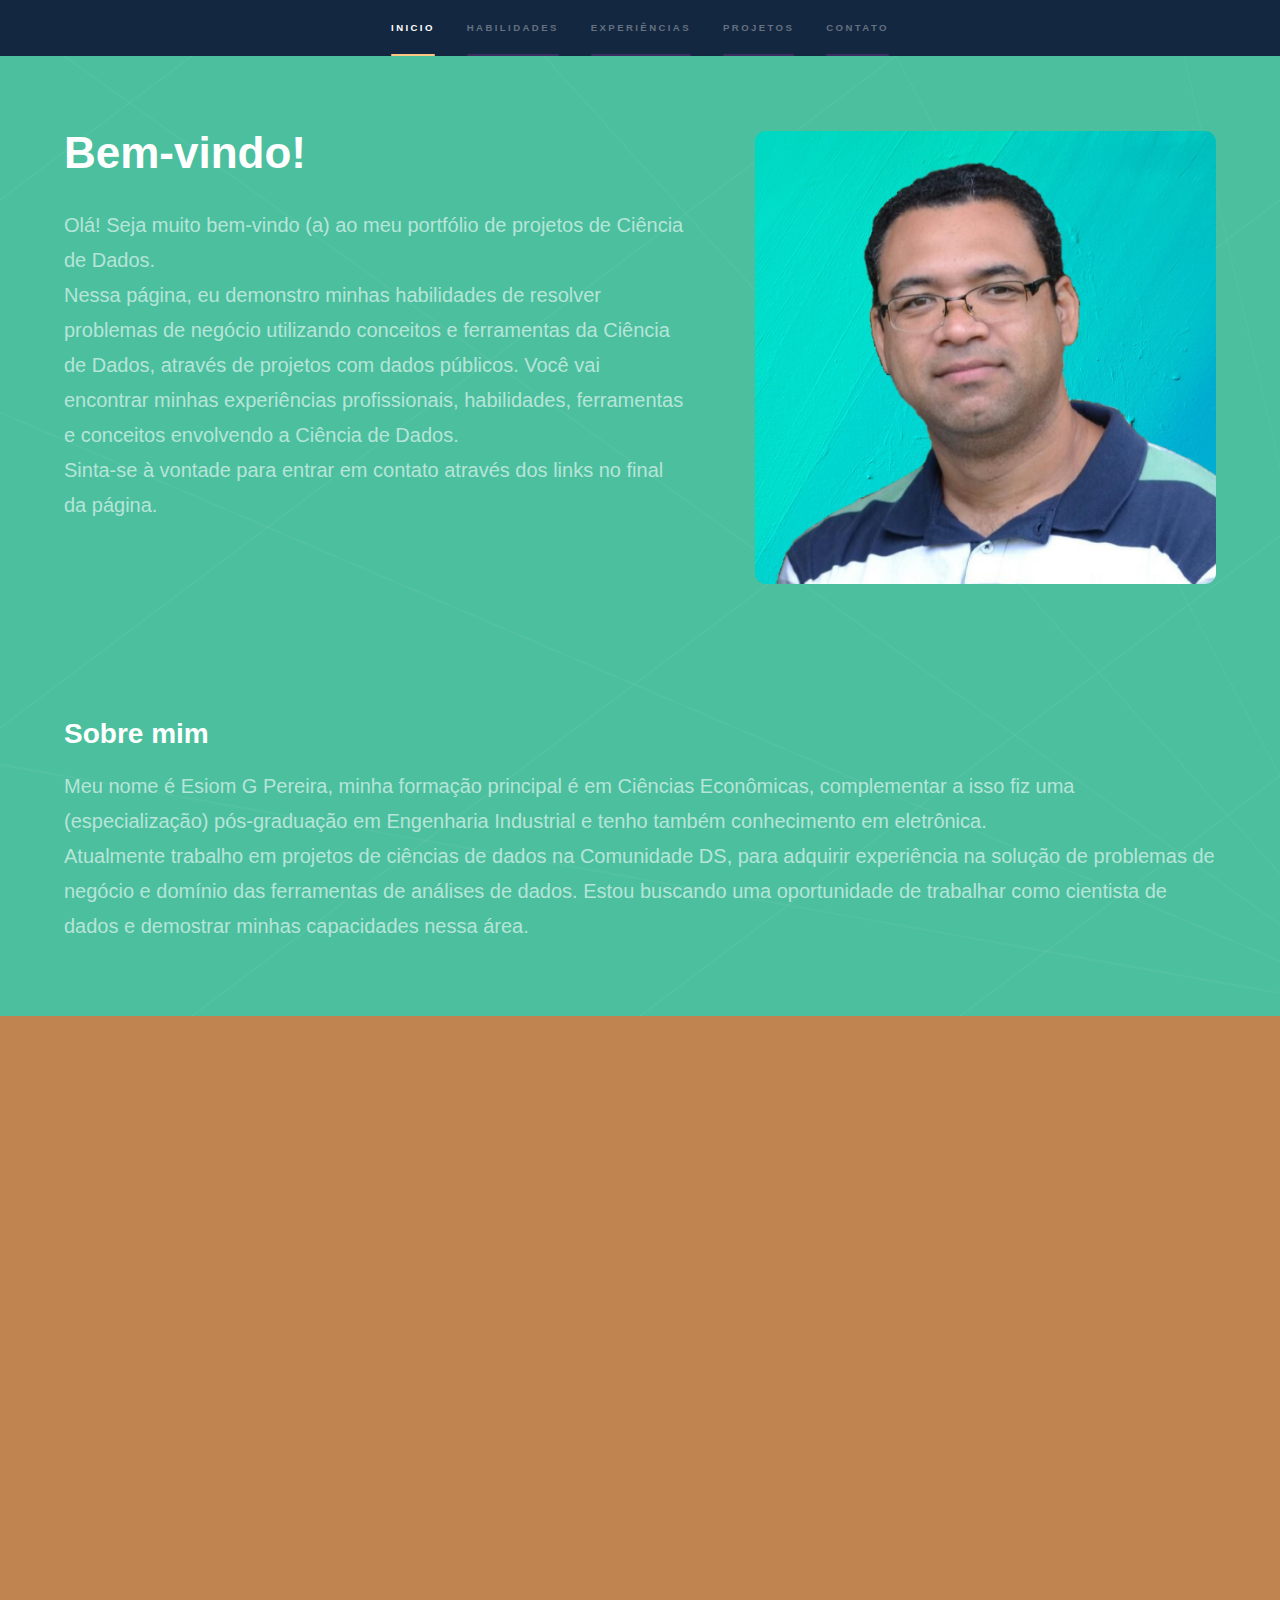
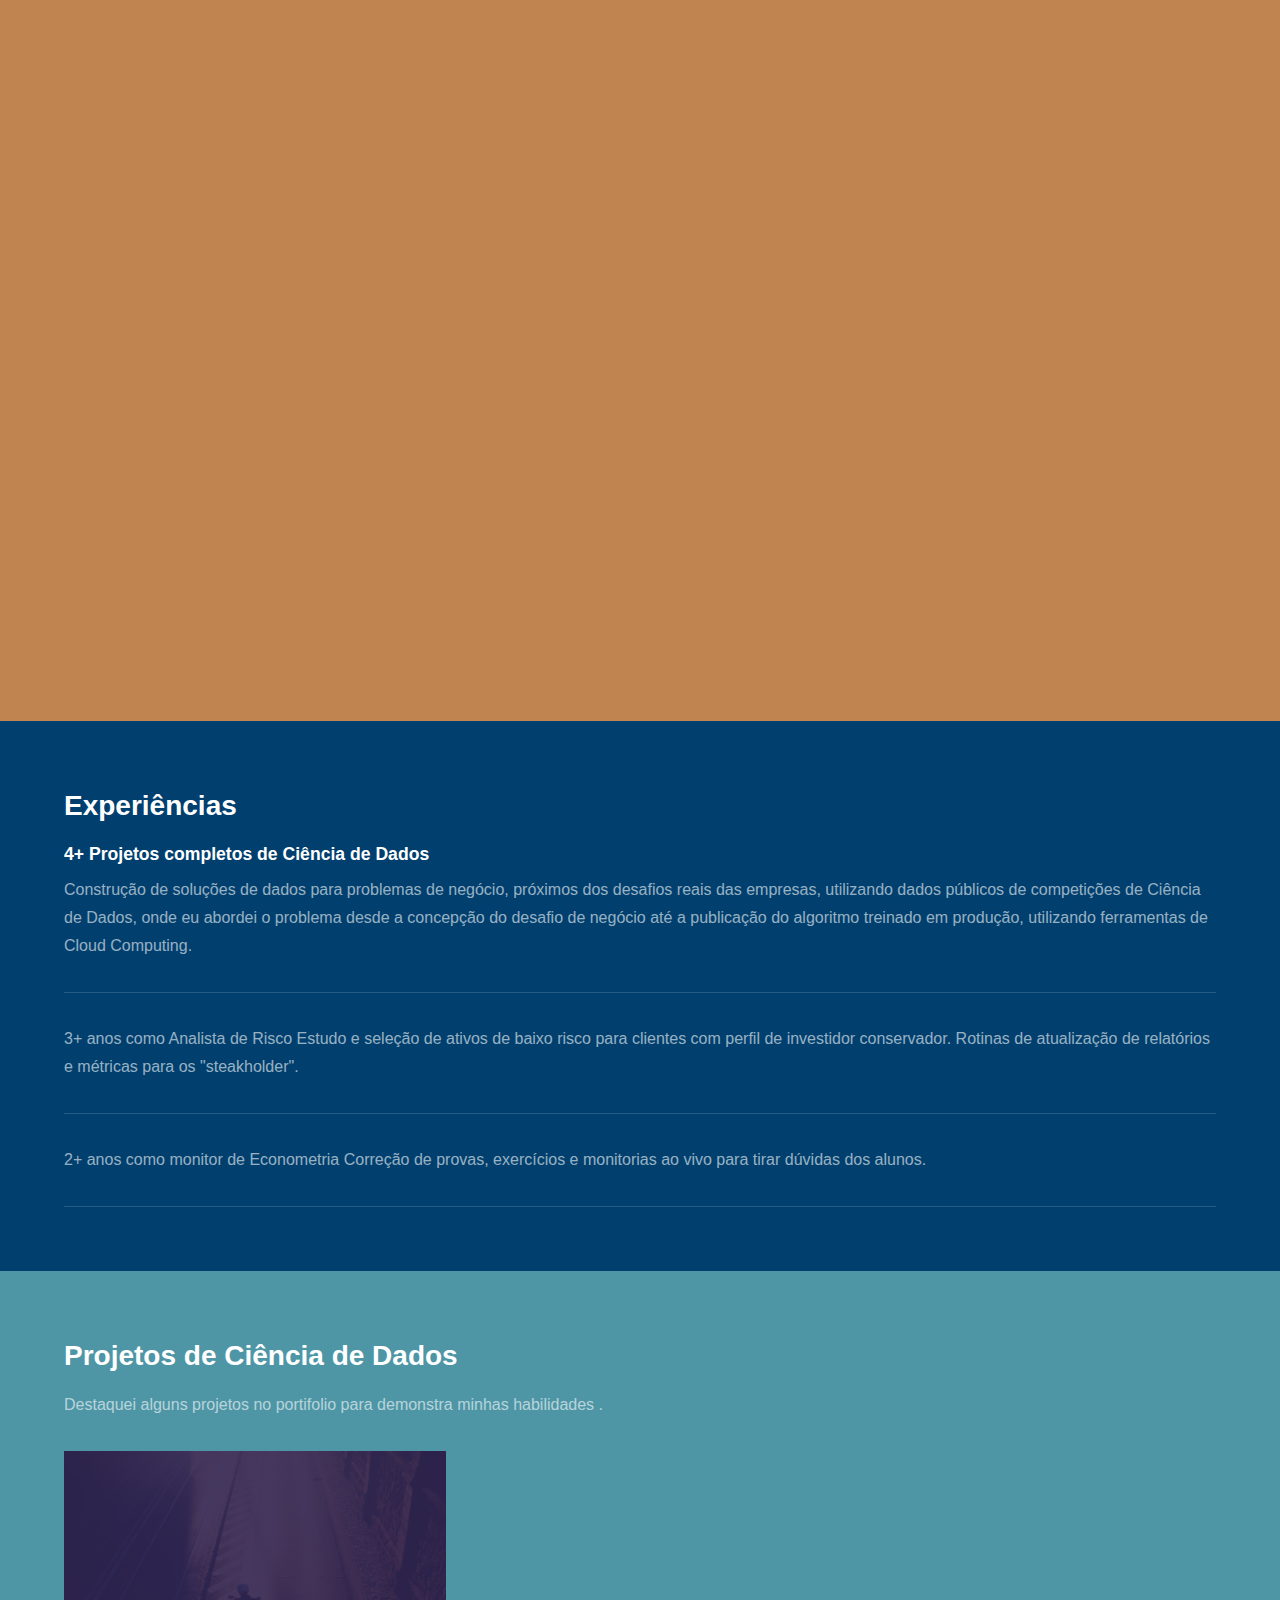
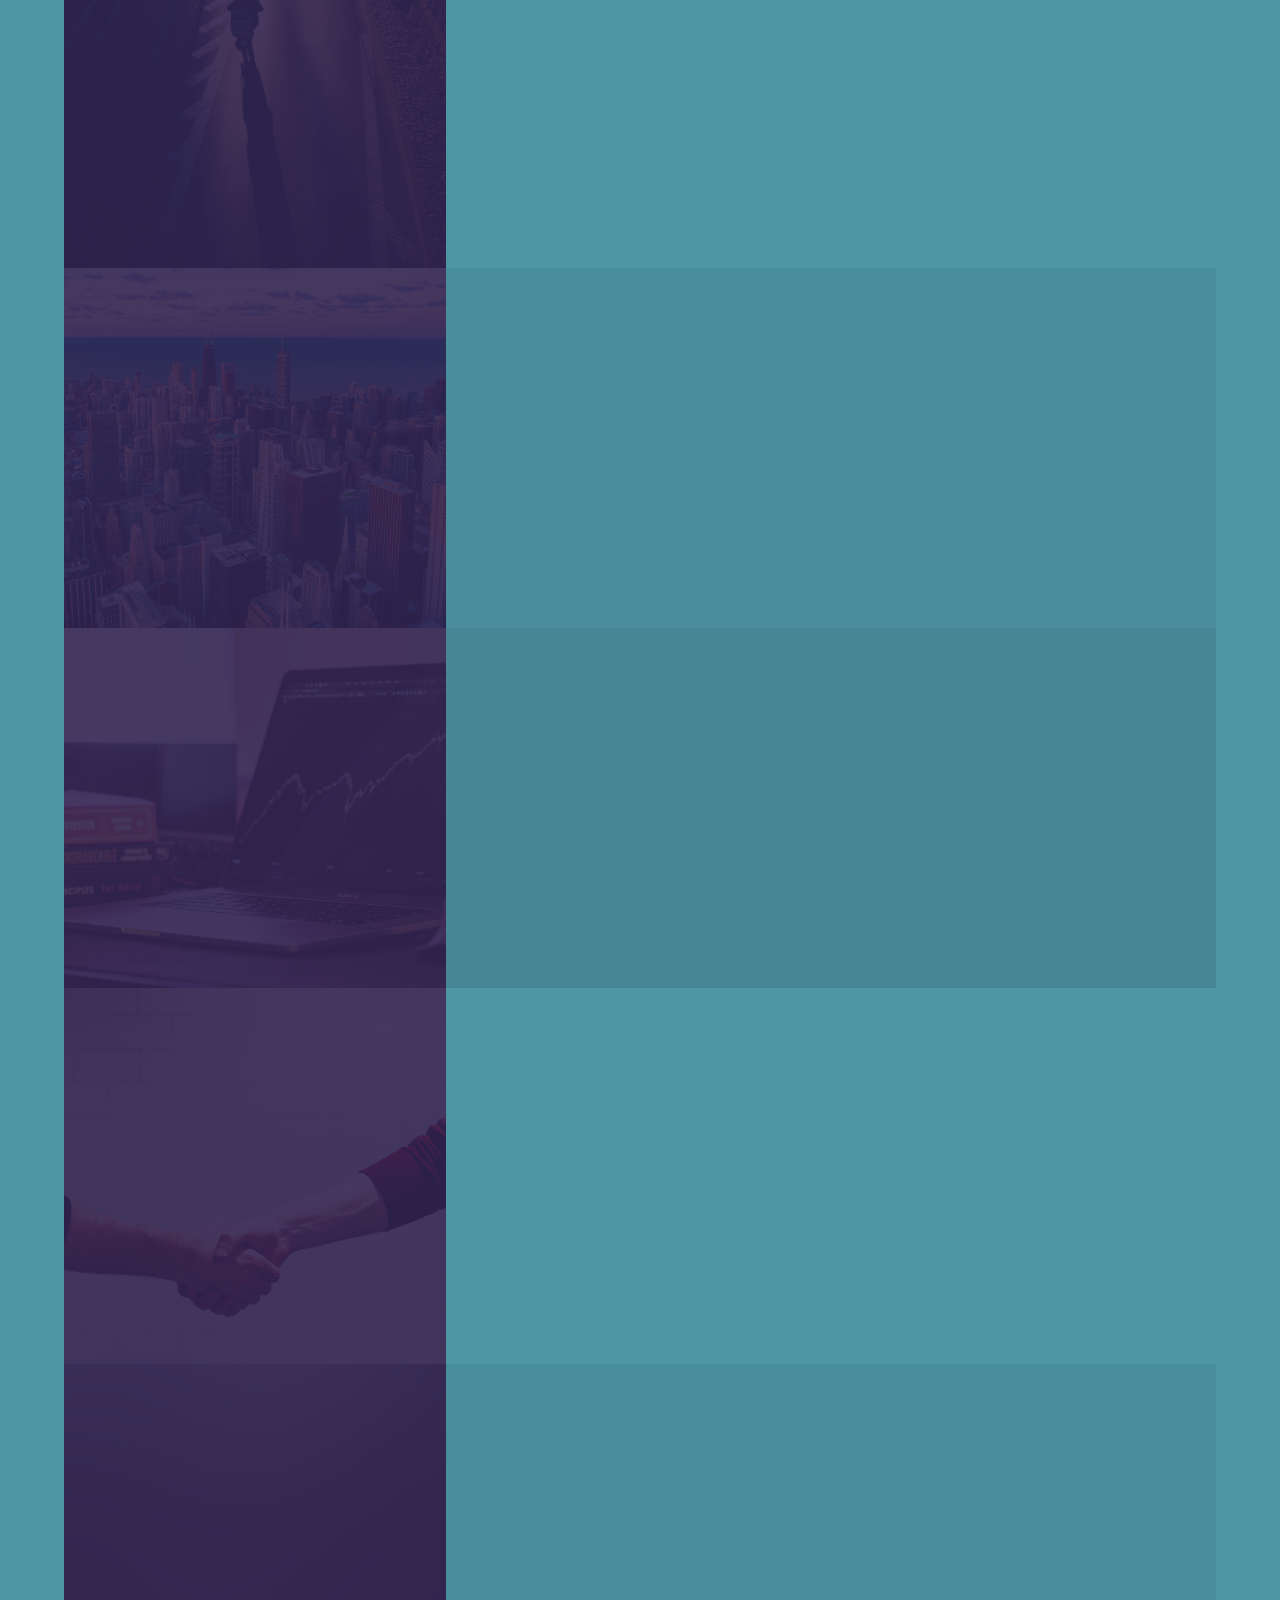
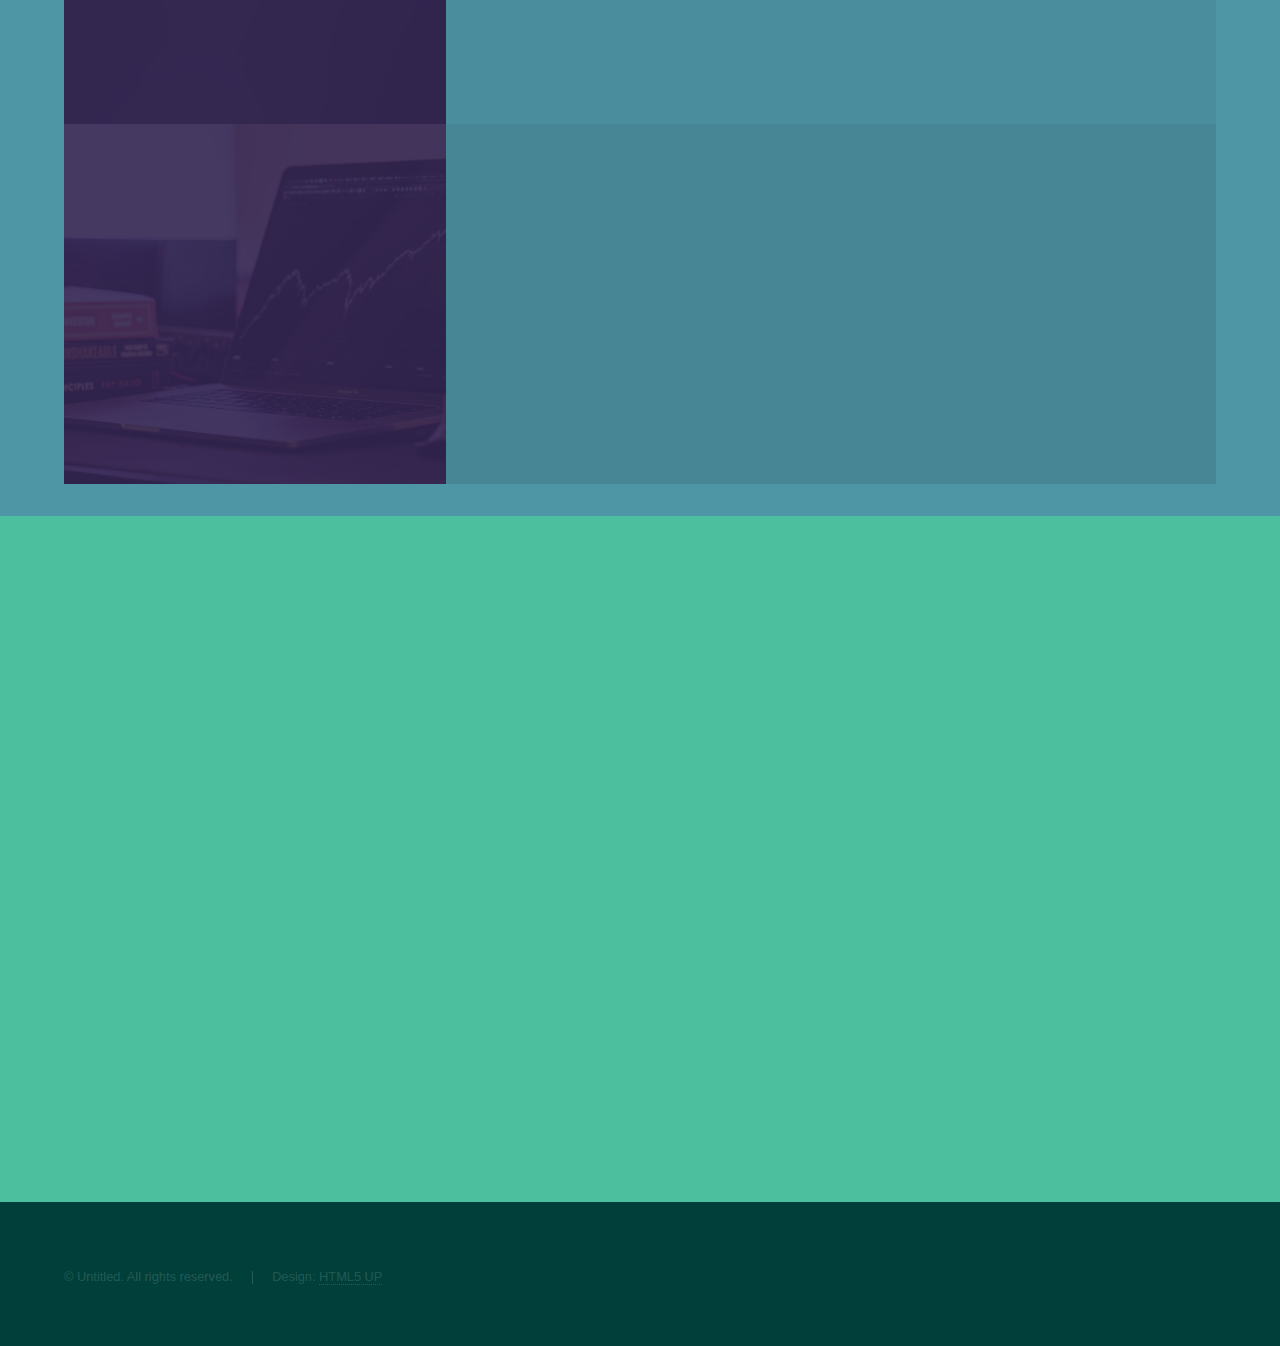
==== index.html @ 01ef5193 "segunda atualização" ====
<!DOCTYPE HTML>
<!--
	Hyperspace by HTML5 UP
	html5up.net | @ajlkn
	Free for personal and commercial use under the CCA 3.0 license (html5up.net/license)
-->
<html>
	<head>
		<title>Bem-vindo!</title>
		<meta charset="utf-8" />
		<meta name="viewport" content="width=device-width, initial-scale=1, user-scalable=no" />
		<link rel="stylesheet" href="assets/css/main.css" />
		<noscript><link rel="stylesheet" href="assets/css/noscript.css" /></noscript>
	</head>
	<body class="is-preload">

		<!-- Sidebar -->
			<section id="sidebar">
				<div class="inner">
					<nav>
						<ul>
							<li><a href="#intro">Inicio</a></li>
							<li><a href="#one">Habilidades</a></li>
							<li><a href="#two">Experiências</a></li>
							<li><a href="#three">Projetos</a></li>							
							<li><a href="#footer">Contato</a></li>

						</ul>
					</nav>
				</div>
			</section>

		<!-- Wrapper -->
			<div id="wrapper">

		<!-- Intro -->
			<section id="intro" class="wrapper style1 fullscreen fade-up ">
						
				<div class="inner">

						<h1><span class="image right"><img src="images/pic07.jpg" alt="" /></span>Bem-vindo!</h1>
							
							<p>Olá! Seja muito bem-vindo (a) ao meu portfólio de projetos de Ciência de Dados. </a><br />Nessa página, eu demonstro minhas habilidades de resolver problemas de negócio utilizando conceitos e ferramentas da Ciência de Dados, através de projetos com dados públicos. Você vai encontrar minhas experiências profissionais, habilidades, ferramentas e conceitos envolvendo a Ciência de Dados.</a><br /> Sinta-se à vontade para entrar em contato através dos links no final da página.</p>		
				</div>
				<div class="inner">
							<h2>Sobre mim</h2>
							<p>Meu nome é Esiom G Pereira, minha formação principal é em Ciências Econômicas, complementar a isso fiz uma (especialização) pós-graduação em Engenharia Industrial e tenho também conhecimento em eletrônica. </a><br />Atualmente trabalho em projetos de ciências de dados na Comunidade DS, para adquirir experiência na solução de problemas de negócio e domínio das ferramentas de análises de dados. Estou buscando uma oportunidade de trabalhar como cientista de dados e demostrar minhas capacidades nessa área.</a><br /> </p>						
				</div>

			</section>

        <!-- One -->
			<section id="one" class="wrapper style3 fade-up">

					<div class="inner">
							<h2>Habilidades</h2>
							<p>Conhecimentos adquiridos com minhas experiencias em projetos.</p>
							
						<div class="features">
							<section>
									<span class="icon solid major fa-code"></span>
									<h3>Linguagens de Programação e Banco de Dados</h3>
									<ul>
								<li>Python com foco em análise de dados;</li>
								<li>Web scraping com Python;</li>
								<li>SQL para extração de dados;</li>
								<li>R para modelagem estatística;</li>
								<li>Banco de Dados SQLite, Postres, MySQL, Oracle, MongoDB e Cassandra.</li>
									</ul>
							</section>
							<section>
									<span class="icon solid major fa-chart-line"></span>
									<h3>Estatística e Machine Learning</h3>
									<ul><li>Estatística descritiva ( localização, dispersão, assimetria, kurtosis, densidade )</li>
									<li>Algoritmos de Regressão, classificação, clusterização e "learn to rank"</li>
									<li>Técnicas de balanceamento dos dados, seleção de atributos e redução dedimensionalidade</li>
									<li>Métricas de performance dos algoritmos ( RMSE, MAE, MAPE, Confusion Matrix,Precisão, Recall, Curva ROC, Curva Lift, AUC, Silhouette Score, DB-Index )</li>
									<li>Pacotes de Machine Learning: Sklearn e Scipy.</li>
									</ul>
							</section>
							<section>
									<span class="icon solid major fa-desktop"></span>
									<h3>Visualização de Dados</h3>
									<ul>
									<li>Matplotlib, Seaborn, Plotly e Bokeh.</li>
									<li>Power BI, Tableau, Metabase e Looker.</li>
									</ul>
							</section>
							<section>
									<span class="icon solid major fa-cog"></span>
									<h3>Engenharia de Software</h3>
									<ul>
									<li>Git, Github, Gitlab, Cookiecutter, Virtual Environment e Docker</li>
									<li>Streamlit, Flask, Python API's.</li>
									<li>Cloud Heroku, AWS Amazon, Google Cloud Platform ( GCP ) e Azure</li>
									</ul>
							</section>
							<section>
									<span class="icon solid major fa-link"></span>
									<h3>Teste 2</h3>
									<ul>
									<li>Git, Github, Gitlab, Cookiecutter, Virtual Environment e Docker</li>
									<li>Streamlit, Flask, Python API's.</li>
									<li>Cloud Heroku, AWS Amazon, Google Cloud Platform ( GCP ) e Azure</li>
									</ul>
							</section>

							<section>
							</section>
						</div>
								<ul class="actions">
									<li><a href="generic.html" class="button">Learn more</a></li>
								</ul>
					</div>
			</section>
	

		<!-- Two -->
			<section id="two" class="wrapper alt">

					<div class="inner">
							<h2 class="major">Experiências</h2>

					<!-- Text -->
							<section>
									<h3>4+ Projetos completos de Ciência de Dados </h3>
									<p>Construção de soluções de dados para problemas de negócio, próximos dos desafios reais das empresas, utilizando dados públicos de competições de Ciência de Dados, onde eu abordei o problema desde a concepção do desafio de negócio até a publicação do algoritmo treinado em produção, utilizando ferramentas de Cloud Computing. </p>
									<hr />
									<p>3+ anos como Analista de Risco Estudo e seleção de ativos de baixo risco para clientes com perfil de investidor conservador. Rotinas de atualização de relatórios e métricas para os "steakholder". </p>
									<hr />									
									<p>2+ anos como monitor de Econometria Correção de provas, exercícios e monitorias ao vivo para tirar dúvidas dos alunos. </p>
									<hr />

							</section>
					</div>
			</section>

		<!-- Three -->
			<section id="three" class="wrapper style2 spotlights">
					<div class="inner">
							<h2>Projetos de Ciência de Dados</h2>
							<p>Destaquei alguns projetos no portifolio para demonstra minhas habilidades .</p>

						<div class="spotlights">
								<section>
									<a href="#" class="image"><img src="images/delivery.jpg" alt="" data-position="center center" /></a>
									<div class="content">
										<div class="inner">
											<h2>Desenvolvimento de um Painel Gerencial para Marketplace de Entregas com o Stremlit</h2>
											<p>Nesse projeto, os conceitos de Programação em Python, manipulação de dados, pensamento estratégico e lógica de negócio, junto com ferramentas de desenvolvimetno web como o Streamlit e Github, foram usados para desenvolver um painel gerencial com as principais métricas de uma empresa marketplace de delivery de comida na India.</p>
											<ul class="actions">
												<li><a href="generic.html" class="button">Learn more</a></li>
											</ul>
										</div>
									</div>
								</section>

								<section>
									<a href="#" class="image"><img src="images/pic01.jpg" alt="" data-position="top center" /></a>
									<div class="content">
										<div class="inner">
											<h2>Localização de imóveis para o setor imobiliário</h2>
											<p>Identificação de imóveis georreferenciado para compra e revenda, a fim de identificar as melhores oportunidades e maximizar o lucro.</p>
											<ul class="actions">
												<li><a href="generic2.html" class="button">Learn more</a></li>
											</ul>
										</div>
									</div>
								</section>

								<section>
									<a href="#" class="image"><img src="images/pic03.jpg" alt="" data-position="25% 25%" /></a>
									<div class="content">
										<div class="inner">
											<h2>Dashboard para gestores de negócio</h2>
											<p>Desenvolvimento personalizado de dashboard para gestores. Ferramenta pode ser visualizadas em diversas plataformas digitais.</p>
											<ul class="actions">
												<li><a href="generic2.html" class="button">Learn more</a></li>
											</ul>
										</div>
									</div>
								</section>

								<section>
									<a href="#" class="image"><img src="images/fide.jpg" alt="" data-position="center center" /></a>
									<div class="content">
										<div class="inner">
											<h2>Programa de fidelidade</h2>
											<p>A Construção de um programa de fidelidade se deu pelo uso de Estatística e técnicas não supervisionadas de Machine Learning. A tecnica propõe segmentar um grupo de clientes com caracteristicas de perfomance na compra. O objetivo do progama é buscar aumentar as vendas e a receita da empresa.</p>
											<ul class="actions">
												<li><a href="generic.html" class="button">Learn more</a></li>
											</ul>
										</div>
									</div>
								</section>

								<section>
									<a href="#" class="image"><img src="images/pic02.jpg" alt="" data-position="top center" /></a>
									<div class="content">
										<div class="inner">
											<h2>Feugiat consequat</h2>
											<p>Phasellus convallis elit id ullamcorper pulvinar. Duis aliquam turpis mauris, eu ultricies erat malesuada quis. Aliquam dapibus.</p>
											<ul class="actions">
												<li><a href="generic.html" class="button">Learn more</a></li>
											</ul>
										</div>
									</div>
								</section>

								<section>
									<a href="#" class="image"><img src="images/pic03.jpg" alt="" data-position="25% 25%" /></a>
									<div class="content">
										<div class="inner">
											<h2>Ultricies aliquam</h2>
											<p>Phasellus convallis elit id ullamcorper pulvinar. Duis aliquam turpis mauris, eu ultricies erat malesuada quis. Aliquam dapibus.</p>
											<ul class="actions">
												<li><a href="generic.html" class="button">Learn more</a></li>
											</ul>
										</div>
									</div>
								</section>
						</div>
					</div>
			</section>

		
		<!-- Footer -->
			<section id="footer" class="wrapper style1 fade-up">
					<div class="inner">
							<h2>Contato</h2>
							<p>Sinta-se à vontade para entrar em contato: </p>

					<div class="split style1">

						
						<ul class="contact">
							<li>
								<h3>Linkedin</h3>
								<span>12345 Somewhere Road #654<br />
								Nashville, TN 00000-0000<br />
								USA</span>
							</li>
							<li>
								<h3>Email</h3>
								<li><a href="#">eezzionn@hotmail.com</a></li>
								<li><a href="#">eezzionn@gmail.com</a></li>
							</li>
							<li>
								<h4>Qualquer sugestão ou dúvida, por favor, entre em contato.</h4>
								
							</li>
							<li>
								<h3>Social</h3>
								<ul class="icons">
									<li><a href="#" class="icon brands fa-twitter"><span class="label">Twitter</span></a></li>
									<li><a href="#" class="icon brands fa-facebook-f"><span class="label">Facebook</span></a></li>
									<li><a href="#" class="icon brands fa-github"><span class="label">GitHub</span></a></li>
									<li><a href="#" class="icon brands fa-instagram"><span class="label">Instagram</span></a></li>
									<li><a href="#" class="icon brands fa-linkedin-in"><span class="label">LinkedIn</span></a></li>
								</ul>
							</li>
						</ul>
						

					</div>
					</div>
			</section>

			</div>

		<!-- Footer -->
			<footer id="footer" class="wrapper style1-alt">
				<div class="inner">
					<ul class="menu">
						<li>&copy; Untitled. All rights reserved.</li><li>Design: <a href="http://html5up.net">HTML5 UP</a></li>
					</ul>
				</div>
			</footer>

		<!-- Scripts -->
			<script src="assets/js/jquery.min.js"></script>
			<script src="assets/js/jquery.scrollex.min.js"></script>
			<script src="assets/js/jquery.scrolly.min.js"></script>
			<script src="assets/js/browser.min.js"></script>
			<script src="assets/js/breakpoints.min.js"></script>
			<script src="assets/js/util.js"></script>
			<script src="assets/js/main.js"></script>

	</body>
</html>
---- assets/css/main.css ----
@import url(fontawesome-all.min.css);

/*
	Hyperspace by HTML5 UP
	html5up.net | @ajlkn
	Free for personal and commercial use under the CCA 3.0 license (html5up.net/license)
*/

html, body, div, span, applet, object,
iframe, h1, h2, h3, h4, h5, h6, p, blockquote,
pre, a, abbr, acronym, address, big, cite,
code, del, dfn, em, img, ins, kbd, q, s, samp,
small, strike, strong, sub, sup, tt, var, b,
u, i, center, dl, dt, dd, ol, ul, li, fieldset,
form, label, legend, table, caption, tbody,
tfoot, thead, tr, th, td, article, aside,
canvas, details, embed, figure, figcaption,
footer, header, hgroup, menu, nav, output, ruby,
section, summary, time, mark, audio, video {
	margin: 0;
	padding: 0;
	border: 0;
	font-size: 100%;
	font: inherit;
	vertical-align: baseline;}

article, aside, details, figcaption, figure,
footer, header, hgroup, menu, nav, section {
	display: block;}

body {
	line-height: 1;
}

ol, ul {
	list-style: none;
}

blockquote, q {
	quotes: none;
}

	blockquote:before, blockquote:after, q:before, q:after {
		content: '';
		content: none;
	}

table {
	border-collapse: collapse;
	border-spacing: 0;
}

body {
	-webkit-text-size-adjust: none;
}

mark {
	background-color: transparent;
	color: inherit;
}

input::-moz-focus-inner {
	border: 0;
	padding: 0;
}

input, select, textarea {
	-moz-appearance: none;
	-webkit-appearance: none;
	-ms-appearance: none;
	appearance: none;
}

/* Basic */

	@-ms-viewport {
		width: device-width;
	}

	body {
		-ms-overflow-style: scrollbar;
	}

	@media screen and (max-width: 480px) {

		html, body {
			min-width: 320px;
		}

	}

	html {
		box-sizing: border-box;
	}

	*, *:before, *:after {
		box-sizing: inherit;
	}

	body {
		background: #142740;
	}

		body.is-preload *, body.is-preload *:before, body.is-preload *:after {
			-moz-animation: none !important;
			-webkit-animation: none !important;
			-ms-animation: none !important;
			animation: none !important;
			-moz-transition: none !important;
			-webkit-transition: none !important;
			-ms-transition: none !important;
			transition: none !important;
		}

/* Type */

	body, input, select, textarea {
		color: rgba(255, 255, 255, 0.6);
		font-family: Arial, Helvetica, sans-serif;
		font-size: 16.5pt;
		font-weight: normal;
		line-height: 1.75;
	}

		@media screen and (max-width: 1680px) {

			body, input, select, textarea {
				font-size: 13pt;
			}

		}

		@media screen and (max-width: 1280px) {

			body, input, select, textarea {
				font-size: 12pt;
			}

		}

		@media screen and (max-width: 360px) {

			body, input, select, textarea {
				font-size: 11pt;
			}

		}

	a {
		-moz-transition: color 0.2s ease, border-bottom-color 0.2s ease;
		-webkit-transition: color 0.2s ease, border-bottom-color 0.2s ease;
		-ms-transition: color 0.2s ease, border-bottom-color 0.2s ease;
		transition: color 0.2s ease, border-bottom-color 0.2s ease;
		border-bottom: dotted 1px rgba(255, 255, 255, 0.35);
		color: inherit;
		text-decoration: none;
	}

		a:hover {
			border-bottom-color: transparent;
			color: #ffffff;
		}

	strong, b {
		color: #ffffff;
		font-weight: bold;
	}

	em, i {
		font-style: italic;
	}

	p {
		margin: 0 0 2em 0;
	}

	h1, h2, h3, h4, h5, h6 {
		color: #ffffff;
		font-weight: bold;
		line-height: 1.5;
		margin: 0 0 0.5em 0;
	}

		h1 a, h2 a, h3 a, h4 a, h5 a, h6 a {
			color: inherit;
			text-decoration: none;
		}

	h1 {
		font-size: 2.75em;
	}

		h1.major {
			margin: 0 0 1.3em 0;
			position: relative;
			padding-bottom: 0.35em;
		}

			h1.major:after {
				background-image: -moz-linear-gradient(to right, #5e42a6, #FFC582);
				background-image: -webkit-linear-gradient(to right, #5e42a6, #FFC582);
				background-image: -ms-linear-gradient(to right, #5e42a6, #FFC582);
				background-image: linear-gradient(to right, #5e42a6, #FFC582);
				-moz-transition: max-width 0.2s ease;
				-webkit-transition: max-width 0.2s ease;
				-ms-transition: max-width 0.2s ease;
				transition: max-width 0.2s ease;
				border-radius: 0.2em;
				bottom: 0;
				content: '';
				height: 0.05em;
				position: absolute;
				right: 0;
				width: 100%;
			}

	h2 {
		font-size: 1.75em;
	}

	h3 {
		font-size: 1.1em;
	}

	h4 {
		font-size: 1em;
	}

	h5 {
		font-size: 0.8em;
	}

	h6 {
		font-size: 0.6em;
	}

	@media screen and (max-width: 736px) {

		h1 {
			font-size: 2em;
		}

		h2 {
			font-size: 1.25em;
		}

		h3 {
			font-size: 1em;
		}

		h4 {
			font-size: 0.8em;
		}

		h5 {
			font-size: 0.6em;
		}

		h6 {
			font-size: 0.6em;
		}

	}

	sub {
		font-size: 0.8em;
		position: relative;
		top: 0.5em;
	}

	sup {
		font-size: 0.8em;
		position: relative;
		top: -0.5em;
	}

	blockquote {
		border-left: solid 4px rgba(255, 255, 255, 0.15);
		font-style: italic;
		margin: 0 0 2em 0;
		padding: 0.5em 0 0.5em 2em;
	}

	code {
		background: rgba(255, 255, 255, 0.05);
		border-radius: 0.25em;
		border: solid 1px rgba(255, 255, 255, 0.15);
		font-family: "Courier New", monospace;
		font-size: 0.9em;
		margin: 0 0.25em;
		padding: 0.25em 0.65em;
	}

	pre {
		-webkit-overflow-scrolling: touch;
		font-family: "Courier New", monospace;
		font-size: 0.9em;
		margin: 0 0 2em 0;
	}

		pre code {
			display: block;
			line-height: 1.75em;
			padding: 1em 1.5em;
			overflow-x: auto;
		}

	hr {
		border: 0;
		border-bottom: solid 1px rgba(255, 255, 255, 0.15);
		margin: 2em 0;
	}

		hr.major {
			margin: 3em 0;
		}

	.align-left {
		text-align: left;
	}

	.align-center {
		text-align: center;
	}

	.align-right {
		text-align: right;
	}

/* Row */

	.row {
		display: flex;
		flex-wrap: wrap;
		box-sizing: border-box;
		align-items: stretch;
	}

		.row > * {
			box-sizing: border-box;
		}

		.row.gtr-uniform > * > :last-child {
			margin-bottom: 0;
		}

		.row.aln-left {
			justify-content: flex-start;
		}

		.row.aln-center {
			justify-content: center;
		}

		.row.aln-right {
			justify-content: flex-end;
		}

		.row.aln-top {
			align-items: flex-start;
		}

		.row.aln-middle {
			align-items: center;
		}

		.row.aln-bottom {
			align-items: flex-end;
		}

		.row > .imp {
			order: -1;
		}

		.row > .col-1 {
			width: 8.33333%;
		}

		.row > .off-1 {
			margin-left: 8.33333%;
		}

		.row > .col-2 {
			width: 16.66667%;
		}

		.row > .off-2 {
			margin-left: 16.66667%;
		}

		.row > .col-3 {
			width: 25%;
		}

		.row > .off-3 {
			margin-left: 25%;
		}

		.row > .col-4 {
			width: 33.33333%;
		}

		.row > .off-4 {
			margin-left: 33.33333%;
		}

		.row > .col-5 {
			width: 41.66667%;
		}

		.row > .off-5 {
			margin-left: 41.66667%;
		}

		.row > .col-6 {
			width: 50%;
		}

		.row > .off-6 {
			margin-left: 50%;
		}

		.row > .col-7 {
			width: 58.33333%;
		}

		.row > .off-7 {
			margin-left: 58.33333%;
		}

		.row > .col-8 {
			width: 66.66667%;
		}

		.row > .off-8 {
			margin-left: 66.66667%;
		}

		.row > .col-9 {
			width: 75%;
		}

		.row > .off-9 {
			margin-left: 75%;
		}

		.row > .col-10 {
			width: 83.33333%;
		}

		.row > .off-10 {
			margin-left: 83.33333%;
		}

		.row > .col-11 {
			width: 91.66667%;
		}

		.row > .off-11 {
			margin-left: 91.66667%;
		}

		.row > .col-12 {
			width: 100%;
		}

		.row > .off-12 {
			margin-left: 100%;
		}

		.row.gtr-0 {
			margin-top: 0;
			margin-left: 0em;
		}

			.row.gtr-0 > * {
				padding: 0 0 0 0em;
			}

			.row.gtr-0.gtr-uniform {
				margin-top: 0em;
			}

				.row.gtr-0.gtr-uniform > * {
					padding-top: 0em;
				}

		.row.gtr-25 {
			margin-top: 0;
			margin-left: -0.375em;
		}

			.row.gtr-25 > * {
				padding: 0 0 0 0.375em;
			}

			.row.gtr-25.gtr-uniform {
				margin-top: -0.375em;
			}

				.row.gtr-25.gtr-uniform > * {
					padding-top: 0.375em;
				}

		.row.gtr-50 {
			margin-top: 0;
			margin-left: -0.75em;
		}

			.row.gtr-50 > * {
				padding: 0 0 0 0.75em;
			}

			.row.gtr-50.gtr-uniform {
				margin-top: -0.75em;
			}

				.row.gtr-50.gtr-uniform > * {
					padding-top: 0.75em;
				}

		.row {
			margin-top: 0;
			margin-left: -1.5em;
		}

			.row > * {
				padding: 0 0 0 1.5em;
			}

			.row.gtr-uniform {
				margin-top: -1.5em;
			}

				.row.gtr-uniform > * {
					padding-top: 1.5em;
				}

		.row.gtr-150 {
			margin-top: 0;
			margin-left: -2.25em;
		}

			.row.gtr-150 > * {
				padding: 0 0 0 2.25em;
			}

			.row.gtr-150.gtr-uniform {
				margin-top: -2.25em;
			}

				.row.gtr-150.gtr-uniform > * {
					padding-top: 2.25em;
				}

		.row.gtr-200 {
			margin-top: 0;
			margin-left: -3em;
		}

			.row.gtr-200 > * {
				padding: 0 0 0 3em;
			}

			.row.gtr-200.gtr-uniform {
				margin-top: -3em;
			}

				.row.gtr-200.gtr-uniform > * {
					padding-top: 3em;
				}

		@media screen and (max-width: 1680px) {

			.row {
				display: flex;
				flex-wrap: wrap;
				box-sizing: border-box;
				align-items: stretch;
			}

				.row > * {
					box-sizing: border-box;
				}

				.row.gtr-uniform > * > :last-child {
					margin-bottom: 0;
				}

				.row.aln-left {
					justify-content: flex-start;
				}

				.row.aln-center {
					justify-content: center;
				}

				.row.aln-right {
					justify-content: flex-end;
				}

				.row.aln-top {
					align-items: flex-start;
				}

				.row.aln-middle {
					align-items: center;
				}

				.row.aln-bottom {
					align-items: flex-end;
				}

				.row > .imp-xlarge {
					order: -1;
				}

				.row > .col-1-xlarge {
					width: 8.33333%;
				}

				.row > .off-1-xlarge {
					margin-left: 8.33333%;
				}

				.row > .col-2-xlarge {
					width: 16.66667%;
				}

				.row > .off-2-xlarge {
					margin-left: 16.66667%;
				}

				.row > .col-3-xlarge {
					width: 25%;
				}

				.row > .off-3-xlarge {
					margin-left: 25%;
				}

				.row > .col-4-xlarge {
					width: 33.33333%;
				}

				.row > .off-4-xlarge {
					margin-left: 33.33333%;
				}

				.row > .col-5-xlarge {
					width: 41.66667%;
				}

				.row > .off-5-xlarge {
					margin-left: 41.66667%;
				}

				.row > .col-6-xlarge {
					width: 50%;
				}

				.row > .off-6-xlarge {
					margin-left: 50%;
				}

				.row > .col-7-xlarge {
					width: 58.33333%;
				}

				.row > .off-7-xlarge {
					margin-left: 58.33333%;
				}

				.row > .col-8-xlarge {
					width: 66.66667%;
				}

				.row > .off-8-xlarge {
					margin-left: 66.66667%;
				}

				.row > .col-9-xlarge {
					width: 75%;
				}

				.row > .off-9-xlarge {
					margin-left: 75%;
				}

				.row > .col-10-xlarge {
					width: 83.33333%;
				}

				.row > .off-10-xlarge {
					margin-left: 83.33333%;
				}

				.row > .col-11-xlarge {
					width: 91.66667%;
				}

				.row > .off-11-xlarge {
					margin-left: 91.66667%;
				}

				.row > .col-12-xlarge {
					width: 100%;
				}

				.row > .off-12-xlarge {
					margin-left: 100%;
				}

				.row.gtr-0 {
					margin-top: 0;
					margin-left: 0em;
				}

					.row.gtr-0 > * {
						padding: 0 0 0 0em;
					}

					.row.gtr-0.gtr-uniform {
						margin-top: 0em;
					}

						.row.gtr-0.gtr-uniform > * {
							padding-top: 0em;
						}

				.row.gtr-25 {
					margin-top: 0;
					margin-left: -0.375em;
				}

					.row.gtr-25 > * {
						padding: 0 0 0 0.375em;
					}

					.row.gtr-25.gtr-uniform {
						margin-top: -0.375em;
					}

						.row.gtr-25.gtr-uniform > * {
							padding-top: 0.375em;
						}

				.row.gtr-50 {
					margin-top: 0;
					margin-left: -0.75em;
				}

					.row.gtr-50 > * {
						padding: 0 0 0 0.75em;
					}

					.row.gtr-50.gtr-uniform {
						margin-top: -0.75em;
					}

						.row.gtr-50.gtr-uniform > * {
							padding-top: 0.75em;
						}

				.row {
					margin-top: 0;
					margin-left: -1.5em;
				}

					.row > * {
						padding: 0 0 0 1.5em;
					}

					.row.gtr-uniform {
						margin-top: -1.5em;
					}

						.row.gtr-uniform > * {
							padding-top: 1.5em;
						}

				.row.gtr-150 {
					margin-top: 0;
					margin-left: -2.25em;
				}

					.row.gtr-150 > * {
						padding: 0 0 0 2.25em;
					}

					.row.gtr-150.gtr-uniform {
						margin-top: -2.25em;
					}

						.row.gtr-150.gtr-uniform > * {
							padding-top: 2.25em;
						}

				.row.gtr-200 {
					margin-top: 0;
					margin-left: -3em;
				}

					.row.gtr-200 > * {
						padding: 0 0 0 3em;
					}

					.row.gtr-200.gtr-uniform {
						margin-top: -3em;
					}

						.row.gtr-200.gtr-uniform > * {
							padding-top: 3em;
						}

		}

		@media screen and (max-width: 1280px) {

			.row {
				display: flex;
				flex-wrap: wrap;
				box-sizing: border-box;
				align-items: stretch;
			}

				.row > * {
					box-sizing: border-box;
				}

				.row.gtr-uniform > * > :last-child {
					margin-bottom: 0;
				}

				.row.aln-left {
					justify-content: flex-start;
				}

				.row.aln-center {
					justify-content: center;
				}

				.row.aln-right {
					justify-content: flex-end;
				}

				.row.aln-top {
					align-items: flex-start;
				}

				.row.aln-middle {
					align-items: center;
				}

				.row.aln-bottom {
					align-items: flex-end;
				}

				.row > .imp-large {
					order: -1;
				}

				.row > .col-1-large {
					width: 8.33333%;
				}

				.row > .off-1-large {
					margin-left: 8.33333%;
				}

				.row > .col-2-large {
					width: 16.66667%;
				}

				.row > .off-2-large {
					margin-left: 16.66667%;
				}

				.row > .col-3-large {
					width: 25%;
				}

				.row > .off-3-large {
					margin-left: 25%;
				}

				.row > .col-4-large {
					width: 33.33333%;
				}

				.row > .off-4-large {
					margin-left: 33.33333%;
				}

				.row > .col-5-large {
					width: 41.66667%;
				}

				.row > .off-5-large {
					margin-left: 41.66667%;
				}

				.row > .col-6-large {
					width: 50%;
				}

				.row > .off-6-large {
					margin-left: 50%;
				}

				.row > .col-7-large {
					width: 58.33333%;
				}

				.row > .off-7-large {
					margin-left: 58.33333%;
				}

				.row > .col-8-large {
					width: 66.66667%;
				}

				.row > .off-8-large {
					margin-left: 66.66667%;
				}

				.row > .col-9-large {
					width: 75%;
				}

				.row > .off-9-large {
					margin-left: 75%;
				}

				.row > .col-10-large {
					width: 83.33333%;
				}

				.row > .off-10-large {
					margin-left: 83.33333%;
				}

				.row > .col-11-large {
					width: 91.66667%;
				}

				.row > .off-11-large {
					margin-left: 91.66667%;
				}

				.row > .col-12-large {
					width: 100%;
				}

				.row > .off-12-large {
					margin-left: 100%;
				}

				.row.gtr-0 {
					margin-top: 0;
					margin-left: 0em;
				}

					.row.gtr-0 > * {
						padding: 0 0 0 0em;
					}

					.row.gtr-0.gtr-uniform {
						margin-top: 0em;
					}

						.row.gtr-0.gtr-uniform > * {
							padding-top: 0em;
						}

				.row.gtr-25 {
					margin-top: 0;
					margin-left: -0.375em;
				}

					.row.gtr-25 > * {
						padding: 0 0 0 0.375em;
					}

					.row.gtr-25.gtr-uniform {
						margin-top: -0.375em;
					}

						.row.gtr-25.gtr-uniform > * {
							padding-top: 0.375em;
						}

				.row.gtr-50 {
					margin-top: 0;
					margin-left: -0.75em;
				}

					.row.gtr-50 > * {
						padding: 0 0 0 0.75em;
					}

					.row.gtr-50.gtr-uniform {
						margin-top: -0.75em;
					}

						.row.gtr-50.gtr-uniform > * {
							padding-top: 0.75em;
						}

				.row {
					margin-top: 0;
					margin-left: -1.5em;
				}

					.row > * {
						padding: 0 0 0 1.5em;
					}

					.row.gtr-uniform {
						margin-top: -1.5em;
					}

						.row.gtr-uniform > * {
							padding-top: 1.5em;
						}

				.row.gtr-150 {
					margin-top: 0;
					margin-left: -2.25em;
				}

					.row.gtr-150 > * {
						padding: 0 0 0 2.25em;
					}

					.row.gtr-150.gtr-uniform {
						margin-top: -2.25em;
					}

						.row.gtr-150.gtr-uniform > * {
							padding-top: 2.25em;
						}

				.row.gtr-200 {
					margin-top: 0;
					margin-left: -3em;
				}

					.row.gtr-200 > * {
						padding: 0 0 0 3em;
					}

					.row.gtr-200.gtr-uniform {
						margin-top: -3em;
					}

						.row.gtr-200.gtr-uniform > * {
							padding-top: 3em;
						}

		}

		@media screen and (max-width: 980px) {

			.row {
				display: flex;
				flex-wrap: wrap;
				box-sizing: border-box;
				align-items: stretch;
			}

				.row > * {
					box-sizing: border-box;
				}

				.row.gtr-uniform > * > :last-child {
					margin-bottom: 0;
				}

				.row.aln-left {
					justify-content: flex-start;
				}

				.row.aln-center {
					justify-content: center;
				}

				.row.aln-right {
					justify-content: flex-end;
				}

				.row.aln-top {
					align-items: flex-start;
				}

				.row.aln-middle {
					align-items: center;
				}

				.row.aln-bottom {
					align-items: flex-end;
				}

				.row > .imp-medium {
					order: -1;
				}

				.row > .col-1-medium {
					width: 8.33333%;
				}

				.row > .off-1-medium {
					margin-left: 8.33333%;
				}

				.row > .col-2-medium {
					width: 16.66667%;
				}

				.row > .off-2-medium {
					margin-left: 16.66667%;
				}

				.row > .col-3-medium {
					width: 25%;
				}

				.row > .off-3-medium {
					margin-left: 25%;
				}

				.row > .col-4-medium {
					width: 33.33333%;
				}

				.row > .off-4-medium {
					margin-left: 33.33333%;
				}

				.row > .col-5-medium {
					width: 41.66667%;
				}

				.row > .off-5-medium {
					margin-left: 41.66667%;
				}

				.row > .col-6-medium {
					width: 50%;
				}

				.row > .off-6-medium {
					margin-left: 50%;
				}

				.row > .col-7-medium {
					width: 58.33333%;
				}

				.row > .off-7-medium {
					margin-left: 58.33333%;
				}

				.row > .col-8-medium {
					width: 66.66667%;
				}

				.row > .off-8-medium {
					margin-left: 66.66667%;
				}

				.row > .col-9-medium {
					width: 75%;
				}

				.row > .off-9-medium {
					margin-left: 75%;
				}

				.row > .col-10-medium {
					width: 83.33333%;
				}

				.row > .off-10-medium {
					margin-left: 83.33333%;
				}

				.row > .col-11-medium {
					width: 91.66667%;
				}

				.row > .off-11-medium {
					margin-left: 91.66667%;
				}

				.row > .col-12-medium {
					width: 100%;
				}

				.row > .off-12-medium {
					margin-left: 100%;
				}

				.row.gtr-0 {
					margin-top: 0;
					margin-left: 0em;
				}

					.row.gtr-0 > * {
						padding: 0 0 0 0em;
					}

					.row.gtr-0.gtr-uniform {
						margin-top: 0em;
					}

						.row.gtr-0.gtr-uniform > * {
							padding-top: 0em;
						}

				.row.gtr-25 {
					margin-top: 0;
					margin-left: -0.375em;
				}

					.row.gtr-25 > * {
						padding: 0 0 0 0.375em;
					}

					.row.gtr-25.gtr-uniform {
						margin-top: -0.375em;
					}

						.row.gtr-25.gtr-uniform > * {
							padding-top: 0.375em;
						}

				.row.gtr-50 {
					margin-top: 0;
					margin-left: -0.75em;
				}

					.row.gtr-50 > * {
						padding: 0 0 0 0.75em;
					}

					.row.gtr-50.gtr-uniform {
						margin-top: -0.75em;
					}

						.row.gtr-50.gtr-uniform > * {
							padding-top: 0.75em;
						}

				.row {
					margin-top: 0;
					margin-left: -1.5em;
				}

					.row > * {
						padding: 0 0 0 1.5em;
					}

					.row.gtr-uniform {
						margin-top: -1.5em;
					}

						.row.gtr-uniform > * {
							padding-top: 1.5em;
						}

				.row.gtr-150 {
					margin-top: 0;
					margin-left: -2.25em;
				}

					.row.gtr-150 > * {
						padding: 0 0 0 2.25em;
					}

					.row.gtr-150.gtr-uniform {
						margin-top: -2.25em;
					}

						.row.gtr-150.gtr-uniform > * {
							padding-top: 2.25em;
						}

				.row.gtr-200 {
					margin-top: 0;
					margin-left: -3em;
				}

					.row.gtr-200 > * {
						padding: 0 0 0 3em;
					}

					.row.gtr-200.gtr-uniform {
						margin-top: -3em;
					}

						.row.gtr-200.gtr-uniform > * {
							padding-top: 3em;
						}

		}

		@media screen and (max-width: 736px) {

			.row {
				display: flex;
				flex-wrap: wrap;
				box-sizing: border-box;
				align-items: stretch;
			}

				.row > * {
					box-sizing: border-box;
				}

				.row.gtr-uniform > * > :last-child {
					margin-bottom: 0;
				}

				.row.aln-left {
					justify-content: flex-start;
				}

				.row.aln-center {
					justify-content: center;
				}

				.row.aln-right {
					justify-content: flex-end;
				}

				.row.aln-top {
					align-items: flex-start;
				}

				.row.aln-middle {
					align-items: center;
				}

				.row.aln-bottom {
					align-items: flex-end;
				}

				.row > .imp-small {
					order: -1;
				}

				.row > .col-1-small {
					width: 8.33333%;
				}

				.row > .off-1-small {
					margin-left: 8.33333%;
				}

				.row > .col-2-small {
					width: 16.66667%;
				}

				.row > .off-2-small {
					margin-left: 16.66667%;
				}

				.row > .col-3-small {
					width: 25%;
				}

				.row > .off-3-small {
					margin-left: 25%;
				}

				.row > .col-4-small {
					width: 33.33333%;
				}

				.row > .off-4-small {
					margin-left: 33.33333%;
				}

				.row > .col-5-small {
					width: 41.66667%;
				}

				.row > .off-5-small {
					margin-left: 41.66667%;
				}

				.row > .col-6-small {
					width: 50%;
				}

				.row > .off-6-small {
					margin-left: 50%;
				}

				.row > .col-7-small {
					width: 58.33333%;
				}

				.row > .off-7-small {
					margin-left: 58.33333%;
				}

				.row > .col-8-small {
					width: 66.66667%;
				}

				.row > .off-8-small {
					margin-left: 66.66667%;
				}

				.row > .col-9-small {
					width: 75%;
				}

				.row > .off-9-small {
					margin-left: 75%;
				}

				.row > .col-10-small {
					width: 83.33333%;
				}

				.row > .off-10-small {
					margin-left: 83.33333%;
				}

				.row > .col-11-small {
					width: 91.66667%;
				}

				.row > .off-11-small {
					margin-left: 91.66667%;
				}

				.row > .col-12-small {
					width: 100%;
				}

				.row > .off-12-small {
					margin-left: 100%;
				}

				.row.gtr-0 {
					margin-top: 0;
					margin-left: 0em;
				}

					.row.gtr-0 > * {
						padding: 0 0 0 0em;
					}

					.row.gtr-0.gtr-uniform {
						margin-top: 0em;
					}

						.row.gtr-0.gtr-uniform > * {
							padding-top: 0em;
						}

				.row.gtr-25 {
					margin-top: 0;
					margin-left: -0.375em;
				}

					.row.gtr-25 > * {
						padding: 0 0 0 0.375em;
					}

					.row.gtr-25.gtr-uniform {
						margin-top: -0.375em;
					}

						.row.gtr-25.gtr-uniform > * {
							padding-top: 0.375em;
						}

				.row.gtr-50 {
					margin-top: 0;
					margin-left: -0.75em;
				}

					.row.gtr-50 > * {
						padding: 0 0 0 0.75em;
					}

					.row.gtr-50.gtr-uniform {
						margin-top: -0.75em;
					}

						.row.gtr-50.gtr-uniform > * {
							padding-top: 0.75em;
						}

				.row {
					margin-top: 0;
					margin-left: -1.5em;
				}

					.row > * {
						padding: 0 0 0 1.5em;
					}

					.row.gtr-uniform {
						margin-top: -1.5em;
					}

						.row.gtr-uniform > * {
							padding-top: 1.5em;
						}

				.row.gtr-150 {
					margin-top: 0;
					margin-left: -2.25em;
				}

					.row.gtr-150 > * {
						padding: 0 0 0 2.25em;
					}

					.row.gtr-150.gtr-uniform {
						margin-top: -2.25em;
					}

						.row.gtr-150.gtr-uniform > * {
							padding-top: 2.25em;
						}

				.row.gtr-200 {
					margin-top: 0;
					margin-left: -3em;
				}

					.row.gtr-200 > * {
						padding: 0 0 0 3em;
					}

					.row.gtr-200.gtr-uniform {
						margin-top: -3em;
					}

						.row.gtr-200.gtr-uniform > * {
							padding-top: 3em;
						}

		}

		@media screen and (max-width: 480px) {

			.row {
				display: flex;
				flex-wrap: wrap;
				box-sizing: border-box;
				align-items: stretch;
			}

				.row > * {
					box-sizing: border-box;
				}

				.row.gtr-uniform > * > :last-child {
					margin-bottom: 0;
				}

				.row.aln-left {
					justify-content: flex-start;
				}

				.row.aln-center {
					justify-content: center;
				}

				.row.aln-right {
					justify-content: flex-end;
				}

				.row.aln-top {
					align-items: flex-start;
				}

				.row.aln-middle {
					align-items: center;
				}

				.row.aln-bottom {
					align-items: flex-end;
				}

				.row > .imp-xsmall {
					order: -1;
				}

				.row > .col-1-xsmall {
					width: 8.33333%;
				}

				.row > .off-1-xsmall {
					margin-left: 8.33333%;
				}

				.row > .col-2-xsmall {
					width: 16.66667%;
				}

				.row > .off-2-xsmall {
					margin-left: 16.66667%;
				}

				.row > .col-3-xsmall {
					width: 25%;
				}

				.row > .off-3-xsmall {
					margin-left: 25%;
				}

				.row > .col-4-xsmall {
					width: 33.33333%;
				}

				.row > .off-4-xsmall {
					margin-left: 33.33333%;
				}

				.row > .col-5-xsmall {
					width: 41.66667%;
				}

				.row > .off-5-xsmall {
					margin-left: 41.66667%;
				}

				.row > .col-6-xsmall {
					width: 50%;
				}

				.row > .off-6-xsmall {
					margin-left: 50%;
				}

				.row > .col-7-xsmall {
					width: 58.33333%;
				}

				.row > .off-7-xsmall {
					margin-left: 58.33333%;
				}

				.row > .col-8-xsmall {
					width: 66.66667%;
				}

				.row > .off-8-xsmall {
					margin-left: 66.66667%;
				}

				.row > .col-9-xsmall {
					width: 75%;
				}

				.row > .off-9-xsmall {
					margin-left: 75%;
				}

				.row > .col-10-xsmall {
					width: 83.33333%;
				}

				.row > .off-10-xsmall {
					margin-left: 83.33333%;
				}

				.row > .col-11-xsmall {
					width: 91.66667%;
				}

				.row > .off-11-xsmall {
					margin-left: 91.66667%;
				}

				.row > .col-12-xsmall {
					width: 100%;
				}

				.row > .off-12-xsmall {
					margin-left: 100%;
				}

				.row.gtr-0 {
					margin-top: 0;
					margin-left: 0em;
				}

					.row.gtr-0 > * {
						padding: 0 0 0 0em;
					}

					.row.gtr-0.gtr-uniform {
						margin-top: 0em;
					}

						.row.gtr-0.gtr-uniform > * {
							padding-top: 0em;
						}

				.row.gtr-25 {
					margin-top: 0;
					margin-left: -0.375em;
				}

					.row.gtr-25 > * {
						padding: 0 0 0 0.375em;
					}

					.row.gtr-25.gtr-uniform {
						margin-top: -0.375em;
					}

						.row.gtr-25.gtr-uniform > * {
							padding-top: 0.375em;
						}

				.row.gtr-50 {
					margin-top: 0;
					margin-left: -0.75em;
				}

					.row.gtr-50 > * {
						padding: 0 0 0 0.75em;
					}

					.row.gtr-50.gtr-uniform {
						margin-top: -0.75em;
					}

						.row.gtr-50.gtr-uniform > * {
							padding-top: 0.75em;
						}

				.row {
					margin-top: 0;
					margin-left: -1.5em;
				}

					.row > * {
						padding: 0 0 0 1.5em;
					}

					.row.gtr-uniform {
						margin-top: -1.5em;
					}

						.row.gtr-uniform > * {
							padding-top: 1.5em;
						}

				.row.gtr-150 {
					margin-top: 0;
					margin-left: -2.25em;
				}

					.row.gtr-150 > * {
						padding: 0 0 0 2.25em;
					}

					.row.gtr-150.gtr-uniform {
						margin-top: -2.25em;
					}

						.row.gtr-150.gtr-uniform > * {
							padding-top: 2.25em;
						}

				.row.gtr-200 {
					margin-top: 0;
					margin-left: -3em;
				}

					.row.gtr-200 > * {
						padding: 0 0 0 3em;
					}

					.row.gtr-200.gtr-uniform {
						margin-top: -3em;
					}

						.row.gtr-200.gtr-uniform > * {
							padding-top: 3em;
						}

		}

/* Box */

	.box {
		border-radius: 0.25em;
		border: solid 1px rgba(255, 255, 255, 0.15);
		margin-bottom: 2em;
		padding: 1.5em;
	}

		.box > :last-child,
		.box > :last-child > :last-child,
		.box > :last-child > :last-child > :last-child {
			margin-bottom: 0;
		}

		.box.alt {
			border: 0;
			border-radius: 0;
			padding: 0;
		}

/* Button */

	input[type="submit"],
	input[type="reset"],
	input[type="button"],
	button,
	.button {
		-moz-appearance: none;
		-webkit-appearance: none;
		-ms-appearance: none;
		appearance: none;
		-moz-transition: border-color 0.2s ease;
		-webkit-transition: border-color 0.2s ease;
		-ms-transition: border-color 0.2s ease;
		transition: border-color 0.2s ease;
		background-color: transparent;
		border: solid 1px !important;
		border-color: rgba(255, 255, 255, 0.15) !important;
		border-radius: 3em;
		color: #ffffff !important;
		cursor: pointer;
		display: inline-block;
		font-size: 0.6em;
		font-weight: bold;
		height: calc(4.75em + 2px);
		letter-spacing: 0.25em;
		line-height: 4.75em;
		outline: 0;
		padding: 0 3.75em;
		position: relative;
		text-align: center;
		text-decoration: none;
		text-transform: uppercase;
		white-space: nowrap;
	}

		input[type="submit"]:after,
		input[type="reset"]:after,
		input[type="button"]:after,
		button:after,
		.button:after {
			-moz-transform: scale(0.25);
			-webkit-transform: scale(0.25);
			-ms-transform: scale(0.25);
			transform: scale(0.25);
			pointer-events: none;
			-moz-transition: opacity 0.2s ease, -moz-transform 0.2s ease;
			-webkit-transition: opacity 0.2s ease, -webkit-transform 0.2s ease;
			-ms-transition: opacity 0.2s ease, -ms-transform 0.2s ease;
			transition: opacity 0.2s ease, transform 0.2s ease;
			background: #ffffff;
			border-radius: 3em;
			content: '';
			height: 100%;
			left: 0;
			opacity: 0;
			position: absolute;
			top: 0;
			width: 100%;
		}

		input[type="submit"].icon:before,
		input[type="reset"].icon:before,
		input[type="button"].icon:before,
		button.icon:before,
		.button.icon:before {
			margin-right: 0.75em;
		}

		input[type="submit"].fit,
		input[type="reset"].fit,
		input[type="button"].fit,
		button.fit,
		.button.fit {
			width: 100%;
		}

		input[type="submit"].small,
		input[type="reset"].small,
		input[type="button"].small,
		button.small,
		.button.small {
			font-size: 0.4em;
		}

		input[type="submit"].large,
		input[type="reset"].large,
		input[type="button"].large,
		button.large,
		.button.large {
			font-size: 0.8em;
		}

		input[type="submit"].primary,
		input[type="reset"].primary,
		input[type="button"].primary,
		button.primary,
		.button.primary {
			background-color: #ffffff;
			color: #142740 !important;
		}

			input[type="submit"].primary:after,
			input[type="reset"].primary:after,
			input[type="button"].primary:after,
			button.primary:after,
			.button.primary:after {
				display: none;
			}

		input[type="submit"].disabled, input[type="submit"]:disabled,
		input[type="reset"].disabled,
		input[type="reset"]:disabled,
		input[type="button"].disabled,
		input[type="button"]:disabled,
		button.disabled,
		button:disabled,
		.button.disabled,
		.button:disabled {
			cursor: default;
			opacity: 0.5;
			pointer-events: none;
		}

		input[type="submit"]:hover,
		input[type="reset"]:hover,
		input[type="button"]:hover,
		button:hover,
		.button:hover {
			border-color: rgba(255, 255, 255, 0.55) !important;
		}

			input[type="submit"]:hover:after,
			input[type="reset"]:hover:after,
			input[type="button"]:hover:after,
			button:hover:after,
			.button:hover:after {
				opacity: 0.05;
				-moz-transform: scale(1);
				-webkit-transform: scale(1);
				-ms-transform: scale(1);
				transform: scale(1);
			}

			input[type="submit"]:hover:active,
			input[type="reset"]:hover:active,
			input[type="button"]:hover:active,
			button:hover:active,
			.button:hover:active {
				border-color: #ffffff !important;
			}

				input[type="submit"]:hover:active:after,
				input[type="reset"]:hover:active:after,
				input[type="button"]:hover:active:after,
				button:hover:active:after,
				.button:hover:active:after {
					opacity: 0.1;
				}

/* Features */

	.features {
		display: -moz-flex;
		display: -webkit-flex;
		display: -ms-flex;
		display: flex;
		-moz-flex-wrap: wrap;
		-webkit-flex-wrap: wrap;
		-ms-flex-wrap: wrap;
		flex-wrap: wrap;
		border-radius: 0.25em;
		border: solid 1px rgba(255, 255, 255, 0.15);
		background: rgba(255, 255, 255, 0.05);
		margin: 0 0 2em 0;
	}

		.features section {
			padding: 3.5em 3em 1em 7em ;
			width: 50%;
			border-top: solid 1px rgba(255, 255, 255, 0.15);
			position: relative;
		}

			.features section:nth-child(-n + 2) {
				border-top-width: 0;
			}

			.features section:nth-child(2n) {
				border-left: solid 1px rgba(255, 255, 255, 0.15);
			}

			.features section .icon {
				-moz-transition: opacity 0.5s ease, -moz-transform 0.5s ease;
				-webkit-transition: opacity 0.5s ease, -webkit-transform 0.5s ease;
				-ms-transition: opacity 0.5s ease, -ms-transform 0.5s ease;
				transition: opacity 0.5s ease, transform 0.5s ease;
				-moz-transition-delay: 1s;
				-webkit-transition-delay: 1s;
				-ms-transition-delay: 1s;
				transition-delay: 1s;
				-moz-transform: scale(1);
				-webkit-transform: scale(1);
				-ms-transform: scale(1);
				transform: scale(1);
				position: absolute;
				left: 3em;
				top: 3em;
				opacity: 1;
			}

			.features section:nth-child(1) .icon {
				-moz-transition-delay: 0.15s;
				-webkit-transition-delay: 0.15s;
				-ms-transition-delay: 0.15s;
				transition-delay: 0.15s;
			}

			.features section:nth-child(2) .icon {
				-moz-transition-delay: 0.3s;
				-webkit-transition-delay: 0.3s;
				-ms-transition-delay: 0.3s;
				transition-delay: 0.3s;
			}

			.features section:nth-child(3) .icon {
				-moz-transition-delay: 0.45s;
				-webkit-transition-delay: 0.45s;
				-ms-transition-delay: 0.45s;
				transition-delay: 0.45s;
			}

			.features section:nth-child(4) .icon {
				-moz-transition-delay: 0.6s;
				-webkit-transition-delay: 0.6s;
				-ms-transition-delay: 0.6s;
				transition-delay: 0.6s;
			}

			.features section:nth-child(5) .icon {
				-moz-transition-delay: 0.75s;
				-webkit-transition-delay: 0.75s;
				-ms-transition-delay: 0.75s;
				transition-delay: 0.75s;
			}

			.features section:nth-child(6) .icon {
				-moz-transition-delay: 0.9s;
				-webkit-transition-delay: 0.9s;
				-ms-transition-delay: 0.9s;
				transition-delay: 0.9s;
			}

			.features section:nth-child(7) .icon {
				-moz-transition-delay: 1.05s;
				-webkit-transition-delay: 1.05s;
				-ms-transition-delay: 1.05s;
				transition-delay: 1.05s;
			}

			.features section:nth-child(8) .icon {
				-moz-transition-delay: 1.2s;
				-webkit-transition-delay: 1.2s;
				-ms-transition-delay: 1.2s;
				transition-delay: 1.2s;
			}

			.features section:nth-child(9) .icon {
				-moz-transition-delay: 1.35s;
				-webkit-transition-delay: 1.35s;
				-ms-transition-delay: 1.35s;
				transition-delay: 1.35s;
			}

			.features section:nth-child(10) .icon {
				-moz-transition-delay: 1.5s;
				-webkit-transition-delay: 1.5s;
				-ms-transition-delay: 1.5s;
				transition-delay: 1.5s;
			}

			.features section:nth-child(11) .icon {
				-moz-transition-delay: 1.65s;
				-webkit-transition-delay: 1.65s;
				-ms-transition-delay: 1.65s;
				transition-delay: 1.65s;
			}

			.features section:nth-child(12) .icon {
				-moz-transition-delay: 1.8s;
				-webkit-transition-delay: 1.8s;
				-ms-transition-delay: 1.8s;
				transition-delay: 1.8s;
			}

			.features section:nth-child(13) .icon {
				-moz-transition-delay: 1.95s;
				-webkit-transition-delay: 1.95s;
				-ms-transition-delay: 1.95s;
				transition-delay: 1.95s;
			}

			.features section:nth-child(14) .icon {
				-moz-transition-delay: 2.1s;
				-webkit-transition-delay: 2.1s;
				-ms-transition-delay: 2.1s;
				transition-delay: 2.1s;
			}

			.features section:nth-child(15) .icon {
				-moz-transition-delay: 2.25s;
				-webkit-transition-delay: 2.25s;
				-ms-transition-delay: 2.25s;
				transition-delay: 2.25s;
			}

			.features section:nth-child(16) .icon {
				-moz-transition-delay: 2.4s;
				-webkit-transition-delay: 2.4s;
				-ms-transition-delay: 2.4s;
				transition-delay: 2.4s;
			}

			.features section:nth-child(17) .icon {
				-moz-transition-delay: 2.55s;
				-webkit-transition-delay: 2.55s;
				-ms-transition-delay: 2.55s;
				transition-delay: 2.55s;
			}

			.features section:nth-child(18) .icon {
				-moz-transition-delay: 2.7s;
				-webkit-transition-delay: 2.7s;
				-ms-transition-delay: 2.7s;
				transition-delay: 2.7s;
			}

			.features section:nth-child(19) .icon {
				-moz-transition-delay: 2.85s;
				-webkit-transition-delay: 2.85s;
				-ms-transition-delay: 2.85s;
				transition-delay: 2.85s;
			}

			.features section:nth-child(20) .icon {
				-moz-transition-delay: 3s;
				-webkit-transition-delay: 3s;
				-ms-transition-delay: 3s;
				transition-delay: 3s;
			}

		.features.inactive section .icon {
			-moz-transform: scale(0.5);
			-webkit-transform: scale(0.5);
			-ms-transform: scale(0.5);
			transform: scale(0.5);
			opacity: 0;
		}

		@media screen and (max-width: 980px) {

			.features {
				display: block;
			}

				.features section {
					border-top-width: 1px !important;
					border-left-width: 0 !important;
					width: 100%;
				}

					.features section:first-child {
						border-top-width: 0 !important;
					}

		}

		@media screen and (max-width: 736px) {

			.features section {
				padding: 2.5em 1.5em 0.1em 5.5em ;
			}

				.features section .icon {
					left: 1.5em;
					top: 2em;
				}

		}

		@media screen and (max-width: 480px) {

			.features section {
				padding: 2em 1.5em 0.1em 1.5em ;
			}

				.features section .icon {
					left: 0;
					position: relative;
					top: 0;
				}

		}








/* Form */

	form {
		margin: 0 0 2em 0;
	}

		form > :last-child {
			margin-bottom: 0;
		}

		form > .fields {
			display: -moz-flex;
			display: -webkit-flex;
			display: -ms-flex;
			display: flex;
			-moz-flex-wrap: wrap;
			-webkit-flex-wrap: wrap;
			-ms-flex-wrap: wrap;
			flex-wrap: wrap;
			width: calc(100% + 3em);
			margin: -1.5em 0 2em -1.5em;
		}

			form > .fields > .field {
				-moz-flex-grow: 0;
				-webkit-flex-grow: 0;
				-ms-flex-grow: 0;
				flex-grow: 0;
				-moz-flex-shrink: 0;
				-webkit-flex-shrink: 0;
				-ms-flex-shrink: 0;
				flex-shrink: 0;
				padding: 1.5em 0 0 1.5em;
				width: calc(100% - 1.5em);
			}

				form > .fields > .field.half {
					width: calc(50% - 0.75em);
				}

				form > .fields > .field.third {
					width: calc(100%/3 - 0.5em);
				}

				form > .fields > .field.quarter {
					width: calc(25% - 0.375em);
				}

		@media screen and (max-width: 480px) {

			form > .fields {
				width: calc(100% + 3em);
				margin: -1.5em 0 2em -1.5em;
			}

				form > .fields > .field {
					padding: 1.5em 0 0 1.5em;
					width: calc(100% - 1.5em);
				}

					form > .fields > .field.half {
						width: calc(100% - 1.5em);
					}

					form > .fields > .field.third {
						width: calc(100% - 1.5em);
					}

					form > .fields > .field.quarter {
						width: calc(100% - 1.5em);
					}

		}

	label {
		color: #ffffff;
		font-weight: bold;
		line-height: 1.5;
		margin: 0 0 0.7em 0;
		display: block;
		font-size: 1.1em;
	}

	input[type="text"],
	input[type="password"],
	input[type="email"],
	input[type="tel"],
	select,
	textarea {
		-moz-appearance: none;
		-webkit-appearance: none;
		-ms-appearance: none;
		appearance: none;
		background: rgba(255, 255, 255, 0.05);
		border-radius: 0.25em;
		border: none;
		border: solid 1px rgba(255, 255, 255, 0.15);
		color: inherit;
		display: block;
		outline: 0;
		padding: 0 1em;
		text-decoration: none;
		width: 100%;
	}

		input[type="text"]:invalid,
		input[type="password"]:invalid,
		input[type="email"]:invalid,
		input[type="tel"]:invalid,
		select:invalid,
		textarea:invalid {
			box-shadow: none;
		}

		input[type="text"]:focus,
		input[type="password"]:focus,
		input[type="email"]:focus,
		input[type="tel"]:focus,
		select:focus,
		textarea:focus {
			border-color: #ffffff;
			box-shadow: 0 0 0 1px #ffffff;
		}

	select {
		background-image: url("data:image/svg+xml;charset=utf8,%3Csvg xmlns='http://www.w3.org/2000/svg' width='40' height='40' preserveAspectRatio='none' viewBox='0 0 40 40'%3E%3Cpath d='M9.4,12.3l10.4,10.4l10.4-10.4c0.2-0.2,0.5-0.4,0.9-0.4c0.3,0,0.6,0.1,0.9,0.4l3.3,3.3c0.2,0.2,0.4,0.5,0.4,0.9 c0,0.4-0.1,0.6-0.4,0.9L20.7,31.9c-0.2,0.2-0.5,0.4-0.9,0.4c-0.3,0-0.6-0.1-0.9-0.4L4.3,17.3c-0.2-0.2-0.4-0.5-0.4-0.9 c0-0.4,0.1-0.6,0.4-0.9l3.3-3.3c0.2-0.2,0.5-0.4,0.9-0.4S9.1,12.1,9.4,12.3z' fill='rgba(255, 255, 255, 0.15)' /%3E%3C/svg%3E");
		background-size: 1.25rem;
		background-repeat: no-repeat;
		background-position: calc(100% - 1rem) center;
		height: 2.75em;
		padding-right: 2.75em;
		text-overflow: ellipsis;
	}

		select option {
			color: #ffffff;
			background: #142740;
		}

		select:focus::-ms-value {
			background-color: transparent;
		}

		select::-ms-expand {
			display: none;
		}

	input[type="text"],
	input[type="password"],
	input[type="email"],
	select {
		height: 2.75em;
	}

	textarea {
		padding: 0.75em 1em;
	}

		body.is-ie textarea {
			min-height: 10em;
		}

	input[type="checkbox"],
	input[type="radio"] {
		-moz-appearance: none;
		-webkit-appearance: none;
		-ms-appearance: none;
		appearance: none;
		display: block;
		float: left;
		margin-right: -2em;
		opacity: 0;
		width: 1em;
		z-index: -1;
	}

		input[type="checkbox"] + label,
		input[type="radio"] + label {
			text-decoration: none;
			color: rgba(255, 255, 255, 0.55);
			cursor: pointer;
			display: inline-block;
			font-size: 1em;
			font-weight: normal;
			padding-left: 2.4em;
			padding-right: 0.75em;
			position: relative;
		}

			input[type="checkbox"] + label:before,
			input[type="radio"] + label:before {
				-moz-osx-font-smoothing: grayscale;
				-webkit-font-smoothing: antialiased;
				display: inline-block;
				font-style: normal;
				font-variant: normal;
				text-rendering: auto;
				line-height: 1;
				text-transform: none !important;
				font-family: 'Font Awesome 5 Free';
				font-weight: 900;
			}

			input[type="checkbox"] + label:before,
			input[type="radio"] + label:before {
				background: rgba(255, 255, 255, 0.05);
				border-radius: 0.25em;
				border: solid 1px rgba(255, 255, 255, 0.15);
				content: '';
				display: inline-block;
				font-size: 0.8em;
				height: 2.0625em;
				left: 0;
				line-height: 2.0625em;
				position: absolute;
				text-align: center;
				top: 0;
				width: 2.0625em;
			}

		input[type="checkbox"]:checked + label:before,
		input[type="radio"]:checked + label:before {
			background: #ffffff;
			border-color: #ffffff;
			color: #BF8450;
			content: '\f00c';
		}

		input[type="checkbox"]:focus + label:before,
		input[type="radio"]:focus + label:before {
			border-color: #ffffff;
			box-shadow: 0 0 0 1px #ffffff;
		}

	input[type="checkbox"] + label:before {
		border-radius: 0.25em;
	}

	input[type="radio"] + label:before {
		border-radius: 100%;
	}

	::-webkit-input-placeholder {
		color: rgba(255, 255, 255, 0.35) !important;
		opacity: 1.0;
	}

	:-moz-placeholder {
		color: rgba(255, 255, 255, 0.35) !important;
		opacity: 1.0;
	}

	::-moz-placeholder {
		color: rgba(255, 255, 255, 0.35) !important;
		opacity: 1.0;
	}

	:-ms-input-placeholder {
		color: rgba(255, 255, 255, 0.35) !important;
		opacity: 1.0;
	}

/* Icon */

	.icon {
		text-decoration: none;
		border-bottom: none;
		position: relative;
	}

		.icon:before {
			-moz-osx-font-smoothing: grayscale;
			-webkit-font-smoothing: antialiased;
			display: inline-block;
			font-style: normal;
			font-variant: normal;
			text-rendering: auto;
			line-height: 1;
			text-transform: none !important;
			font-family: 'Font Awesome 5 Free';
			font-weight: 400;
		}

		.icon > .label {
			display: none;
		}

		.icon:before {
			line-height: inherit;
		}

		.icon.solid:before {
			font-weight: 900;
		}

		.icon.brands:before {
			font-family: 'Font Awesome 5 Brands';
		}

		.icon.major {
			width: 2.5em;
			height: 2.5em;
			display: block;
			background: #ffffff;
			border-radius: 100%;
			color: #142740;
			text-align: center;
			line-height: 2.5em;
			margin: 0 0 1.3em 0;
		}

			.icon.major:before {
				font-size: 1.25em;
			}

				.wrapper.style1 .icon.major:before {
					color: #4BBF9E;
				}

				.wrapper.style1-alt .icon.major:before {
					color: #01403A;
				}

				.wrapper.style2 .icon.major:before {
					color: #4E96A6;
				}

				.wrapper.style2-alt .icon.major:before {
					color: #3e4094;
				}

				.wrapper.style3 .icon.major:before {
					color: #bF8450;
				}

				.wrapper.style3-alt .icon.major:before {
					color: #953d75;
				}

/* Image */

	.image {
		border-radius: 0.25em;
		border: 0;
		display: inline-block;
		position: relative;
	}

		.image img {
			border-radius: 0.25em;
			display: block;
		}

		.image.left, .image.right {
			max-width: 40%;
		}

			.image.left img, .image.right img {
				width: 100%;
			}

		.image.left {
			float: left;
			margin: 0 1.5em 1em 0;
			top: 0.25em;
		}

		.image.right {
			float: right;
			margin: 0 0 1em 1.5em;
			top: 0.25em;
		}

		.image.fit {
			display: block;
			margin: 0 0 2em 0;
			width: 100%;
		}

			.image.fit img {
				width: 100%;
			}

		.image.main {
			display: block;
			margin: 0 0 3em 0;
			width: 100%;
		}

			.image.main img {
				width: 100%;
			}

/* List */

	ol {
		list-style: decimal;
		margin: 0 0 2em 0;
		padding-left: 1.25em;
	}

		ol li {
			padding-left: 0.25em;
		}

	ul {
		list-style: disc;
		margin: 0 0 2em 0;
		padding-left: 1em;
	}

		ul li {
			padding-left: 0.5em;
		}

		ul.alt {
			list-style: none;
			padding-left: 0;
		}

			ul.alt li {
				border-top: solid 1px rgba(255, 255, 255, 0.15);
				padding: 0.5em 0;
			}

				ul.alt li:first-child {
					border-top: 0;
					padding-top: 0;
				}

	dl {
		margin: 0 0 2em 0;
	}

		dl dt {
			display: block;
			font-weight: bold;
			margin: 0 0 1em 0;
		}

		dl dd {
			margin-left: 2em;
		}

/* Actions */

	ul.actions {
		display: -moz-flex;
		display: -webkit-flex;
		display: -ms-flex;
		display: flex;
		cursor: default;
		list-style: none;
		margin-left: -1em;
		padding-left: 0;
	}

		ul.actions li {
			padding: 0 0 0 1em;
			vertical-align: middle;
		}

		ul.actions.special {
			-moz-justify-content: center;
			-webkit-justify-content: center;
			-ms-justify-content: center;
			justify-content: center;
			width: 100%;
			margin-left: 0;
		}

			ul.actions.special li:first-child {
				padding-left: 0;
			}

		ul.actions.stacked {
			-moz-flex-direction: column;
			-webkit-flex-direction: column;
			-ms-flex-direction: column;
			flex-direction: column;
			margin-left: 0;
		}

			ul.actions.stacked li {
				padding: 1.3em 0 0 0;
			}

				ul.actions.stacked li:first-child {
					padding-top: 0;
				}

		ul.actions.fit {
			width: calc(100% + 1em);
		}

			ul.actions.fit li {
				-moz-flex-grow: 1;
				-webkit-flex-grow: 1;
				-ms-flex-grow: 1;
				flex-grow: 1;
				-moz-flex-shrink: 1;
				-webkit-flex-shrink: 1;
				-ms-flex-shrink: 1;
				flex-shrink: 1;
				width: 100%;
			}

				ul.actions.fit li > * {
					width: 100%;
				}

			ul.actions.fit.stacked {
				width: 100%;
			}

		@media screen and (max-width: 480px) {

			ul.actions:not(.fixed) {
				-moz-flex-direction: column;
				-webkit-flex-direction: column;
				-ms-flex-direction: column;
				flex-direction: column;
				margin-left: 0;
				width: 100% !important;
			}

				ul.actions:not(.fixed) li {
					-moz-flex-grow: 1;
					-webkit-flex-grow: 1;
					-ms-flex-grow: 1;
					flex-grow: 1;
					-moz-flex-shrink: 1;
					-webkit-flex-shrink: 1;
					-ms-flex-shrink: 1;
					flex-shrink: 1;
					padding: 1em 0 0 0;
					text-align: center;
					width: 100%;
				}

					ul.actions:not(.fixed) li > * {
						width: 100%;
					}

					ul.actions:not(.fixed) li:first-child {
						padding-top: 0;
					}

					ul.actions:not(.fixed) li input[type="submit"],
					ul.actions:not(.fixed) li input[type="reset"],
					ul.actions:not(.fixed) li input[type="button"],
					ul.actions:not(.fixed) li button,
					ul.actions:not(.fixed) li .button {
						width: 100%;
					}

						ul.actions:not(.fixed) li input[type="submit"].icon:before,
						ul.actions:not(.fixed) li input[type="reset"].icon:before,
						ul.actions:not(.fixed) li input[type="button"].icon:before,
						ul.actions:not(.fixed) li button.icon:before,
						ul.actions:not(.fixed) li .button.icon:before {
							margin-left: -0.5rem;
						}

		}

/* Contact */

	ul.contact {
		list-style: none;
		padding: 0;
	}

		ul.contact > li {
			padding: 0;
			margin: 1.5em 0 0 0;
		}

			ul.contact > li:first-child {
				margin-top: 0;
			}

/* Icons */

	ul.icons {
		cursor: default;
		list-style: none;
		padding-left: 0;
	}

		ul.icons li {
			display: inline-block;
			padding: 0 0.75em 0 0;
		}

			ul.icons li:last-child {
				padding-right: 0;
			}

			ul.icons li > a, ul.icons li > span {
				border: 0;
			}

				ul.icons li > a .label, ul.icons li > span .label {
					display: none;
				}

/* Menu */

	ul.menu {
		list-style: none;
		padding: 0;
	}

		ul.menu > li {
			border-left: solid 1px rgba(255, 255, 255, 0.15);
			display: inline-block;
			line-height: 1;
			margin-left: 1.5em;
			padding: 0 0 0 1.5em;
		}

			ul.menu > li:first-child {
				border-left: 0;
				margin: 0;
				padding-left: 0;
			}

		@media screen and (max-width: 480px) {

			ul.menu > li {
				border-left: 0;
				display: block;
				line-height: inherit;
				margin: 0.5em 0 0 0;
				padding-left: 0;
			}

		}

/* Section/Article */

	section.special, article.special {
		text-align: center;
	}

	header p {
		color: rgba(255, 255, 255, 0.35);
		position: relative;
		margin: 0 0 1.5em 0;
	}

	header h2 + p {
		font-size: 1.25em;
		margin-top: -1em;
		line-height: 1.5em;
	}

	header h3 + p {
		font-size: 1.1em;
		margin-top: -0.8em;
		line-height: 1.5em;
	}

	header h4 + p,
	header h5 + p,
	header h6 + p {
		font-size: 0.9em;
		margin-top: -0.6em;
		line-height: 1.5em;
	}

/* Split */

	.split {
		display: -moz-flex;
		display: -webkit-flex;
		display: -ms-flex;
		display: flex;
	}

		.split > * {
			width: calc(50% - 2.5em);
		}

		.split > :nth-child(2n - 1) {
			padding-right: 2.5em;
			border-right: solid 1px rgba(255, 255, 255, 0.15);
		}

		.split > :nth-child(2n) {
			padding-left: 2.5em;
		}

		.split.style1 > :nth-child(2n - 1) {
			width: calc(66.66666% - 2.5em);
		}

		.split.style1 > :nth-child(2n) {
			width: calc(33.33333% - 2.5em);
		}

		@media screen and (max-width: 1680px) {

			.split > * {
				width: calc(50% - 2em);
			}

			.split > :nth-child(2n - 1) {
				padding-right: 2em;
			}

			.split > :nth-child(2n) {
				padding-left: 2em;
			}

			.split.style1 > :nth-child(2n - 1) {
				width: calc(66.66666% - 2em);
			}

			.split.style1 > :nth-child(2n) {
				width: calc(33.33333% - 2em);
			}

		}

		@media screen and (max-width: 980px) {

			.split {
				display: block;
			}

				.split > * {
					border-top: solid 1px rgba(255, 255, 255, 0.15);
					margin: 4em 0 0 0;
					padding: 4em 0 0 0;
					width: 100% !important;
				}

				.split > :nth-child(2n - 1) {
					border-right: 0;
					padding-right: 0;
				}

				.split > :nth-child(2n) {
					padding-left: 0;
				}

				.split > :first-child {
					border-top: 0;
					margin-top: 0;
					padding-top: 0;
				}

		}

		@media screen and (max-width: 736px) {

			.split > * {
				margin: 3em 0 0 0;
				padding: 3em 0 0 0;
			}

		}

/* 
tlights */

	.spotlights > section {
		display: -moz-flex;
		display: -webkit-flex;
		display: -ms-flex;
		display: flex;
		-moz-flex-direction: row;
		-webkit-flex-direction: row;
		-ms-flex-direction: row;
		flex-direction: row;
		min-height: 22.5em;
	}

		body.is-ie .spotlights > section {
			min-height: 0;
		}

		.spotlights > section > .image {
			background-position: center center;
			background-size: cover;
			border-radius: 0;
			display: block;
			position: relative;
			width: 25em;
		}

			.spotlights > section > .image img {
				border-radius: 0;
				display: block;
			}

			.spotlights > section > .image:before {
				-moz-transition: opacity 1s ease;
				-webkit-transition: opacity 1s ease;
				-ms-transition: opacity 1s ease;
				transition: opacity 1s ease;
				background: rgba(49, 36, 80, 0.9);
				content: '';
				display: block;
				height: 100%;
				left: 0;
				opacity: 0;
				position: absolute;
				top: 0;
				width: 100%;
			}

		.spotlights > section > .content {
			padding: 4em 5em 2em 5em ;
			display: -moz-flex;
			display: -webkit-flex;
			display: -ms-flex;
			display: flex;
			-moz-flex-direction: column;
			-webkit-flex-direction: column;
			-ms-flex-direction: column;
			flex-direction: column;
			-moz-justify-content: center;
			-webkit-justify-content: center;
			-ms-justify-content: center;
			justify-content: center;
			width: 50em;
			-ms-flex: 1;
		}

			.spotlights > section > .content > .inner {
				-moz-transform: translateX(0) translateY(0);
				-webkit-transform: translateX(0) translateY(0);
				-ms-transform: translateX(0) translateY(0);
				transform: translateX(0) translateY(0);
				-moz-transition: opacity 1s ease, -moz-transform 1s ease;
				-webkit-transition: opacity 1s ease, -webkit-transform 1s ease;
				-ms-transition: opacity 1s ease, -ms-transform 1s ease;
				transition: opacity 1s ease, transform 1s ease;
				opacity: 1;
			}

		.spotlights > section:nth-child(2) {
			background-color: rgba(0, 0, 0, 0.05);
		}

		.spotlights > section:nth-child(3) {
			background-color: rgba(0, 0, 0, 0.1);
		}

		.spotlights > section:nth-child(4) {
			background-color: rgba(0, 0, 0, 0.0);
		}

		.spotlights > section:nth-child(5) {
			background-color: rgba(0, 0, 0, 0.05);
		}

		.spotlights > section:nth-child(6) {
			background-color: rgba(0, 0, 0, 0.1);
		}


		.spotlights > section.inactive > .image:before,
		body.is-preload .spotlights > section > .image:before {
			opacity: 1;
		}

		.spotlights > section.inactive > .content > .inner,
		body.is-preload .spotlights > section > .content > .inner {
			-moz-transform: translateX(-1em);
			-webkit-transform: translateX(-1em);
			-ms-transform: translateX(-1em);
			transform: translateX(-1em);
			opacity: 0;
		}

		@media screen and (max-width: 1680px) {

			.spotlights > section > .content {
				padding: 4em 4em 2em 4em ;
			}

		}

		@media screen and (max-width: 980px) {

			.spotlights > section {
				display: block;
			}

				.spotlights > section > .image {
					width: 100%;
					height: 50vh;
				}

				.spotlights > section > .content {
					width: 100%;
				}

				.spotlights > section.inactive > .content > .inner,
				body.is-preload .spotlights > section > .content > .inner {
					-moz-transform: translateY(1em);
					-webkit-transform: translateY(1em);
					-ms-transform: translateY(1em);
					transform: translateY(1em);
				}

		}

		@media screen and (max-width: 736px) {

			.spotlights > section > .image {
				height: 50vh;
				min-height: 15em;
			}

			.spotlights > section > .content {
				padding: 3em 2em 1em 2em ;
			}

		}

/* Table */

	.table-wrapper {
		-webkit-overflow-scrolling: touch;
		overflow-x: auto;
	}

	table {
		margin: 0 0 2em 0;
		width: 100%;
	}

		table tbody tr {
			border: solid 1px rgba(255, 255, 255, 0.15);
			border-left: 0;
			border-right: 0;
		}

			table tbody tr:nth-child(2n + 1) {
				background-color: rgba(255, 255, 255, 0.05);
			}

		table td {
			padding: 0.75em 0.75em;
		}

		table th {
			color: #ffffff;
			font-size: 1em;
			font-weight: bold;
			padding: 0 0.75em 0.75em 0.75em;
			text-align: left;
		}

		table thead {
			border-bottom: solid 2px rgba(255, 255, 255, 0.15);
		}

		table tfoot {
			border-top: solid 2px rgba(255, 255, 255, 0.15);
		}

		table.alt {
			border-collapse: separate;
		}

			table.alt tbody tr td {
				border: solid 1px rgba(255, 255, 255, 0.15);
				border-left-width: 0;
				border-top-width: 0;
			}

				table.alt tbody tr td:first-child {
					border-left-width: 1px;
				}

			table.alt tbody tr:first-child td {
				border-top-width: 1px;
			}

			table.alt thead {
				border-bottom: 0;
			}

			table.alt tfoot {
				border-top: 0;
			}

/* Wrapper */

	.wrapper {
		position: relative;
	}

		.wrapper > .inner {
			padding: 5em 5em 3em 5em ;
			max-width: 100%;
			width: 75em;
		}

			@media screen and (max-width: 1680px) {

				.wrapper > .inner {
					padding: 4em 4em 2em 4em ;
				}

			}

			@media screen and (max-width: 1280px) {

				.wrapper > .inner {
					width: 100%;
				}

			}

			@media screen and (max-width: 736px) {

				.wrapper > .inner {
					padding: 3em 2em 1em 2em ;
				}

			}

		.wrapper.alt {
			background-color: #013F6E;
		}

		.wrapper.style1 {
			background-color: #4BBF9E;
		}

		.wrapper.style1-alt {
			background-color: #01403A;
		}

		.wrapper.style2 {
			background-color: #4E96A6;
		}

		.wrapper.style2-alt {
			background-color: #3e4094;
		}

		.wrapper.style3 {
			background-color: #BF8450;
		}

		.wrapper.style3-alt {
			background-color: #953d75;
		}

		.wrapper.fullscreen {
			display: -moz-flex;
			display: -webkit-flex;
			display: -ms-flex;
			display: flex;
			-moz-flex-direction: column;
			-webkit-flex-direction: column;
			-ms-flex-direction: column;
			flex-direction: column;
			-moz-justify-content: center;
			-webkit-justify-content: center;
			-ms-justify-content: center;
			justify-content: center;
			min-height: 100vh;
		}

			body.is-ie .wrapper.fullscreen {
				height: 100vh;
			}

			@media screen and (max-width: 1280px) {

				.wrapper.fullscreen {
					min-height: calc(100vh - 2.5em);
				}

					body.is-ie .wrapper.fullscreen {
						height: calc(100vh - 2.5em);
					}

			}

			@media screen and (max-width: 736px) {

				.wrapper.fullscreen {
					padding: 2em 0;
					min-height: 0;
				}

					body.is-ie .wrapper.fullscreen {
						height: auto;
					}

			}

		.wrapper.fade-up > .inner {
			-moz-transform: translateY(0);
			-webkit-transform: translateY(0);
			-ms-transform: translateY(0);
			transform: translateY(0);
			-moz-transition: opacity 1s ease, -moz-transform 1s ease;
			-webkit-transition: opacity 1s ease, -webkit-transform 1s ease;
			-ms-transition: opacity 1s ease, -ms-transform 1s ease;
			transition: opacity 1s ease, transform 1s ease;
			opacity: 1.0;
		}

		.wrapper.fade-up.inactive > .inner,
		body.is-preload .wrapper.fade-up > .inner {
			opacity: 0;
			-moz-transform: translateY(1em);
			-webkit-transform: translateY(1em);
			-ms-transform: translateY(1em);
			transform: translateY(1em);
		}

		.wrapper.fade-down > .inner {
			-moz-transform: translateY(0);
			-webkit-transform: translateY(0);
			-ms-transform: translateY(0);
			transform: translateY(0);
			-moz-transition: opacity 1s ease, -moz-transform 1s ease;
			-webkit-transition: opacity 1s ease, -webkit-transform 1s ease;
			-ms-transition: opacity 1s ease, -ms-transform 1s ease;
			transition: opacity 1s ease, transform 1s ease;
			opacity: 1.0;
		}

		.wrapper.fade-down.inactive > .inner,
		body.is-preload .wrapper.fade-down > .inner {
			opacity: 0;
			-moz-transform: translateY(-1em);
			-webkit-transform: translateY(-1em);
			-ms-transform: translateY(-1em);
			transform: translateY(-1em);
		}

		.wrapper.fade > .inner {
			-moz-transition: opacity 1s ease;
			-webkit-transition: opacity 1s ease;
			-ms-transition: opacity 1s ease;
			transition: opacity 1s ease;
			opacity: 1.0;
		}

		.wrapper.fade.inactive > .inner,
		body.is-preload .wrapper.fade > .inner {
			opacity: 0;
		}

/* Header */

	#header {
		display: -moz-flex;
		display: -webkit-flex;
		display: -ms-flex;
		display: flex;
		background-color: #4BBF9E;
		cursor: default;
		padding: 1.75em 2em;
	}

		#header > .title {
			border: 0;
			color: #ffffff;
			display: block;
			font-size: 1.25em;
			font-weight: bold;
		}

		#header > nav {
			-moz-flex: 1;
			-webkit-flex: 1;
			-ms-flex: 1;
			flex: 1;
			text-align: right;
		}

			#header > nav > ul {
				margin: 0;
				padding: 0;
			}

				#header > nav > ul > li {
					display: inline-block;
					margin-left: 1.75em;
					padding: 0;
					vertical-align: middle;
				}

					#header > nav > ul > li:first-child {
						margin-left: 0;
					}

					#header > nav > ul > li a {
						border: 0;
						color: rgba(255, 255, 255, 0.35);
						display: inline-block;
						font-size: 0.6em;
						font-weight: bold;
						letter-spacing: 0.25em;
						text-transform: uppercase;
					}

						#header > nav > ul > li a:hover {
							color: rgba(255, 255, 255, 0.55);
						}

						#header > nav > ul > li a.active {
							color: #ffffff;
						}

		@media screen and (max-width: 736px) {

			#header {
				padding: 1em 2em;
			}

		}

		@media screen and (max-width: 480px) {

			#header {
				display: block;
				padding: 0 2em;
				text-align: left;
			}

				#header .title {
					font-size: 1.25em;
					padding: 1em 0;
				}

				#header > nav {
					border-top: solid 1px rgba(255, 255, 255, 0.15);
					text-align: inherit;
				}

					#header > nav > ul > li {
						margin-left: 1.5em;
					}

						#header > nav > ul > li a {
							height: 6em;
							line-height: 6em;
						}

		}

/* Wrapper (main) */

	#sidebar + #wrapper {
		margin-left: 18em;
	}

		@media screen and (max-width: 1280px) {

			#sidebar + #wrapper {
				margin-left: 0;
				padding-top: 3.5em;
			}

		}

		@media screen and (max-width: 736px) {

			#sidebar + #wrapper {
				padding-top: 0;
			}

		}

	#header + #wrapper > .wrapper > .inner {
		margin: 0 auto;
	}

/* Footer */

	#sidebar + #wrapper + #footer {
		margin-left: 18em;
	}

		@media screen and (max-width: 1280px) {

			#sidebar + #wrapper + #footer {
				margin-left: 0;
			}

		}

	#footer > .inner a {
		border-bottom-color: rgba(255, 255, 255, 0.15);
	}

		#footer > .inner a:hover {
			border-bottom-color: transparent;
		}

	#footer > .inner .menu {
		font-size: 0.8em;
		color: rgba(255, 255, 255, 0.15);
	}

	#header + #wrapper + #footer > .inner {
		margin: 0 auto;
	}

/* Sidebar */

	#sidebar {
		padding: 2.5em 2.5em 0.5em 2.5em ;
		background: #142740;
		cursor: default;
		height: 100vh;
		left: 0;
		overflow-x: hidden;
		overflow-y: auto;
		position: fixed;
		text-align: right;
		top: 0;
		width: 18em;
		z-index: 10000;
	}

		#sidebar > .inner {
			display: -moz-flex;
			display: -webkit-flex;
			display: -ms-flex;
			display: flex;
			-moz-flex-direction: column;
			-webkit-flex-direction: column;
			-ms-flex-direction: column;
			flex-direction: column;
			-moz-justify-content: center;
			-webkit-justify-content: center;
			-ms-justify-content: center;
			justify-content: center;
			-moz-transform: translateY(0);
			-webkit-transform: translateY(0);
			-ms-transform: translateY(0);
			transform: translateY(0);
			-moz-transition: opacity 1s ease;
			-webkit-transition: opacity 1s ease;
			-ms-transition: opacity 1s ease;
			transition: opacity 1s ease;
			min-height: 100%;
			opacity: 1;
			width: 100%;
		}

			body.is-ie #sidebar > .inner {
				height: 100%;
			}

		#sidebar nav > ul {
			list-style: none;
			padding: 0;
		}

			#sidebar nav > ul > li {
				-moz-transform: translateY(0);
				-webkit-transform: translateY(0);
				-ms-transform: translateY(0);
				transform: translateY(0);
				-moz-transition: opacity 0.15s ease, -moz-transform 0.75s ease;
				-webkit-transition: opacity 0.15s ease, -webkit-transform 0.75s ease;
				-ms-transition: opacity 0.15s ease, -ms-transform 0.75s ease;
				transition: opacity 0.15s ease, transform 0.75s ease;
				margin: 1.5em 0 0 0;
				opacity: 1;
				padding: 0;
				position: relative;
			}

				#sidebar nav > ul > li:first-child {
					margin: 0;
				}

				#sidebar nav > ul > li:nth-child(1) {
					-moz-transition-delay: 0.45s;
					-webkit-transition-delay: 0.45s;
					-ms-transition-delay: 0.45s;
					transition-delay: 0.45s;
				}

				#sidebar nav > ul > li:nth-child(2) {
					-moz-transition-delay: 0.65s;
					-webkit-transition-delay: 0.65s;
					-ms-transition-delay: 0.65s;
					transition-delay: 0.65s;
				}

				#sidebar nav > ul > li:nth-child(3) {
					-moz-transition-delay: 0.85s;
					-webkit-transition-delay: 0.85s;
					-ms-transition-delay: 0.85s;
					transition-delay: 0.85s;
				}

				#sidebar nav > ul > li:nth-child(4) {
					-moz-transition-delay: 1.05s;
					-webkit-transition-delay: 1.05s;
					-ms-transition-delay: 1.05s;
					transition-delay: 1.05s;
				}

				#sidebar nav > ul > li:nth-child(5) {
					-moz-transition-delay: 1.25s;
					-webkit-transition-delay: 1.25s;
					-ms-transition-delay: 1.25s;
					transition-delay: 1.25s;
				}

				#sidebar nav > ul > li:nth-child(6) {
					-moz-transition-delay: 1.45s;
					-webkit-transition-delay: 1.45s;
					-ms-transition-delay: 1.45s;
					transition-delay: 1.45s;
				}

				#sidebar nav > ul > li:nth-child(7) {
					-moz-transition-delay: 1.65s;
					-webkit-transition-delay: 1.65s;
					-ms-transition-delay: 1.65s;
					transition-delay: 1.65s;
				}

				#sidebar nav > ul > li:nth-child(8) {
					-moz-transition-delay: 1.85s;
					-webkit-transition-delay: 1.85s;
					-ms-transition-delay: 1.85s;
					transition-delay: 1.85s;
				}

				#sidebar nav > ul > li:nth-child(9) {
					-moz-transition-delay: 2.05s;
					-webkit-transition-delay: 2.05s;
					-ms-transition-delay: 2.05s;
					transition-delay: 2.05s;
				}

				#sidebar nav > ul > li:nth-child(10) {
					-moz-transition-delay: 2.25s;
					-webkit-transition-delay: 2.25s;
					-ms-transition-delay: 2.25s;
					transition-delay: 2.25s;
				}

				#sidebar nav > ul > li:nth-child(11) {
					-moz-transition-delay: 2.45s;
					-webkit-transition-delay: 2.45s;
					-ms-transition-delay: 2.45s;
					transition-delay: 2.45s;
				}

				#sidebar nav > ul > li:nth-child(12) {
					-moz-transition-delay: 2.65s;
					-webkit-transition-delay: 2.65s;
					-ms-transition-delay: 2.65s;
					transition-delay: 2.65s;
				}

				#sidebar nav > ul > li:nth-child(13) {
					-moz-transition-delay: 2.85s;
					-webkit-transition-delay: 2.85s;
					-ms-transition-delay: 2.85s;
					transition-delay: 2.85s;
				}

				#sidebar nav > ul > li:nth-child(14) {
					-moz-transition-delay: 3.05s;
					-webkit-transition-delay: 3.05s;
					-ms-transition-delay: 3.05s;
					transition-delay: 3.05s;
				}

				#sidebar nav > ul > li:nth-child(15) {
					-moz-transition-delay: 3.25s;
					-webkit-transition-delay: 3.25s;
					-ms-transition-delay: 3.25s;
					transition-delay: 3.25s;
				}

				#sidebar nav > ul > li:nth-child(16) {
					-moz-transition-delay: 3.45s;
					-webkit-transition-delay: 3.45s;
					-ms-transition-delay: 3.45s;
					transition-delay: 3.45s;
				}

				#sidebar nav > ul > li:nth-child(17) {
					-moz-transition-delay: 3.65s;
					-webkit-transition-delay: 3.65s;
					-ms-transition-delay: 3.65s;
					transition-delay: 3.65s;
				}

				#sidebar nav > ul > li:nth-child(18) {
					-moz-transition-delay: 3.85s;
					-webkit-transition-delay: 3.85s;
					-ms-transition-delay: 3.85s;
					transition-delay: 3.85s;
				}

				#sidebar nav > ul > li:nth-child(19) {
					-moz-transition-delay: 4.05s;
					-webkit-transition-delay: 4.05s;
					-ms-transition-delay: 4.05s;
					transition-delay: 4.05s;
				}

				#sidebar nav > ul > li:nth-child(20) {
					-moz-transition-delay: 4.25s;
					-webkit-transition-delay: 4.25s;
					-ms-transition-delay: 4.25s;
					transition-delay: 4.25s;
				}

		#sidebar nav a {
			-moz-transition: color 0.2s ease;
			-webkit-transition: color 0.2s ease;
			-ms-transition: color 0.2s ease;
			transition: color 0.2s ease;
			border: 0;
			color: rgba(255, 255, 255, 0.35);
			display: block;
			font-size: 0.6em;
			font-weight: bold;
			letter-spacing: 0.25em;
			line-height: 1.75;
			outline: 0;
			padding: 1.35em 0;
			position: relative;
			text-decoration: none;
			text-transform: uppercase;
		}

			#sidebar nav a:before, #sidebar nav a:after {
				border-radius: 0.2em;
				bottom: 0;
				content: '';
				height: 0.2em;
				position: absolute;
				right: 0;
				width: 100%;
			}

			#sidebar nav a:before {
				background: #3c2c62;
			}

			#sidebar nav a:after {
				background-image: -moz-linear-gradient(to right, #5e42a6, #FFC582);
				background-image: -webkit-linear-gradient(to right, #5e42a6, #FFC582);
				background-image: -ms-linear-gradient(to right, #5e42a6, #FFC582);
				background-image: linear-gradient(to right, #5e42a6, #FFC582);
				-moz-transition: max-width 0.2s ease;
				-webkit-transition: max-width 0.2s ease;
				-ms-transition: max-width 0.2s ease;
				transition: max-width 0.2s ease;
				max-width: 0;
			}

			#sidebar nav a:hover {
				color: rgba(255, 255, 255, 0.55);
			}

			#sidebar nav a.active {
				color: #ffffff;
			}

				#sidebar nav a.active:after {
					max-width: 100%;
				}

		body.is-preload #sidebar > .inner {
			opacity: 0;
		}

		body.is-preload #sidebar nav ul li {
			-moz-transform: translateY(2em);
			-webkit-transform: translateY(2em);
			-ms-transform: translateY(2em);
			transform: translateY(2em);
			opacity: 0;
		}

		@media screen and (max-width: 1280px) {

			#sidebar {
				height: 3.5em;
				left: 0;
				line-height: 3.5em;
				overflow: hidden;
				padding: 0;
				text-align: center;
				top: 0;
				width: 100%;
			}

				#sidebar > .inner {
					-moz-flex-direction: row;
					-webkit-flex-direction: row;
					-ms-flex-direction: row;
					flex-direction: row;
					-moz-align-items: -moz-stretch;
					-webkit-align-items: -webkit-stretch;
					-ms-align-items: -ms-stretch;
					align-items: stretch;
					height: inherit;
					line-height: inherit;
				}

				#sidebar nav {
					height: inherit;
					line-height: inherit;
				}

					#sidebar nav ul {
						display: -moz-flex;
						display: -webkit-flex;
						display: -ms-flex;
						display: flex;
						height: inherit;
						line-height: inherit;
						margin: 0;
					}

						#sidebar nav ul li {
							display: block;
							height: inherit;
							line-height: inherit;
							margin: 0 0 0 2em;
							padding: 0;
						}

					#sidebar nav a {
						height: inherit;
						line-height: inherit;
						padding: 0;
					}

						#sidebar nav a:after {
							background-image: none;
							background-color: #FFC582;
						}

		}

		@media screen and (max-width: 736px) {

			#sidebar {
				display: none;
			}

		}

/* Intro */

	#intro {
		background-attachment: fixed;
		background-image: url("images/intro.svg");
		background-position: top right;
		background-repeat: no-repeat;
		background-size: 100% 100%;
	}

		#intro p {
			font-size: 1.25em;
		}

			@media screen and (max-width: 980px) {

				#intro p br {
					display: none;
				}

			}

			@media screen and (max-width: 736px) {

				#intro p {
					font-size: 1em;
				}

			}

		@media screen and (max-width: 1280px) {

			#intro {
				background-attachment: scroll;
			}

		}
---- assets/css/noscript.css ----
/*
	Hyperspace by HTML5 UP
	html5up.net | @ajlkn
	Free for personal and commercial use under the CCA 3.0 license (html5up.net/license)
*/

/* Spotlights */

	.spotlights > section > .image:before {
		opacity: 0 !important;
	}

	.spotlights > section > .content > .inner {
		-moz-transform: none !important;
		-webkit-transform: none !important;
		-ms-transform: none !important;
		transform: none !important;
		opacity: 1 !important;
	}

/* Wrapper */

	.wrapper > .inner {
		opacity: 1 !important;
		-moz-transform: none !important;
		-webkit-transform: none !important;
		-ms-transform: none !important;
		transform: none !important;
	}

/* Sidebar */

	#sidebar > .inner {
		opacity: 1 !important;
	}

	#sidebar nav > ul > li {
		-moz-transform: none !important;
		-webkit-transform: none !important;
		-ms-transform: none !important;
		transform: none !important;
		opacity: 1 !important;
	}
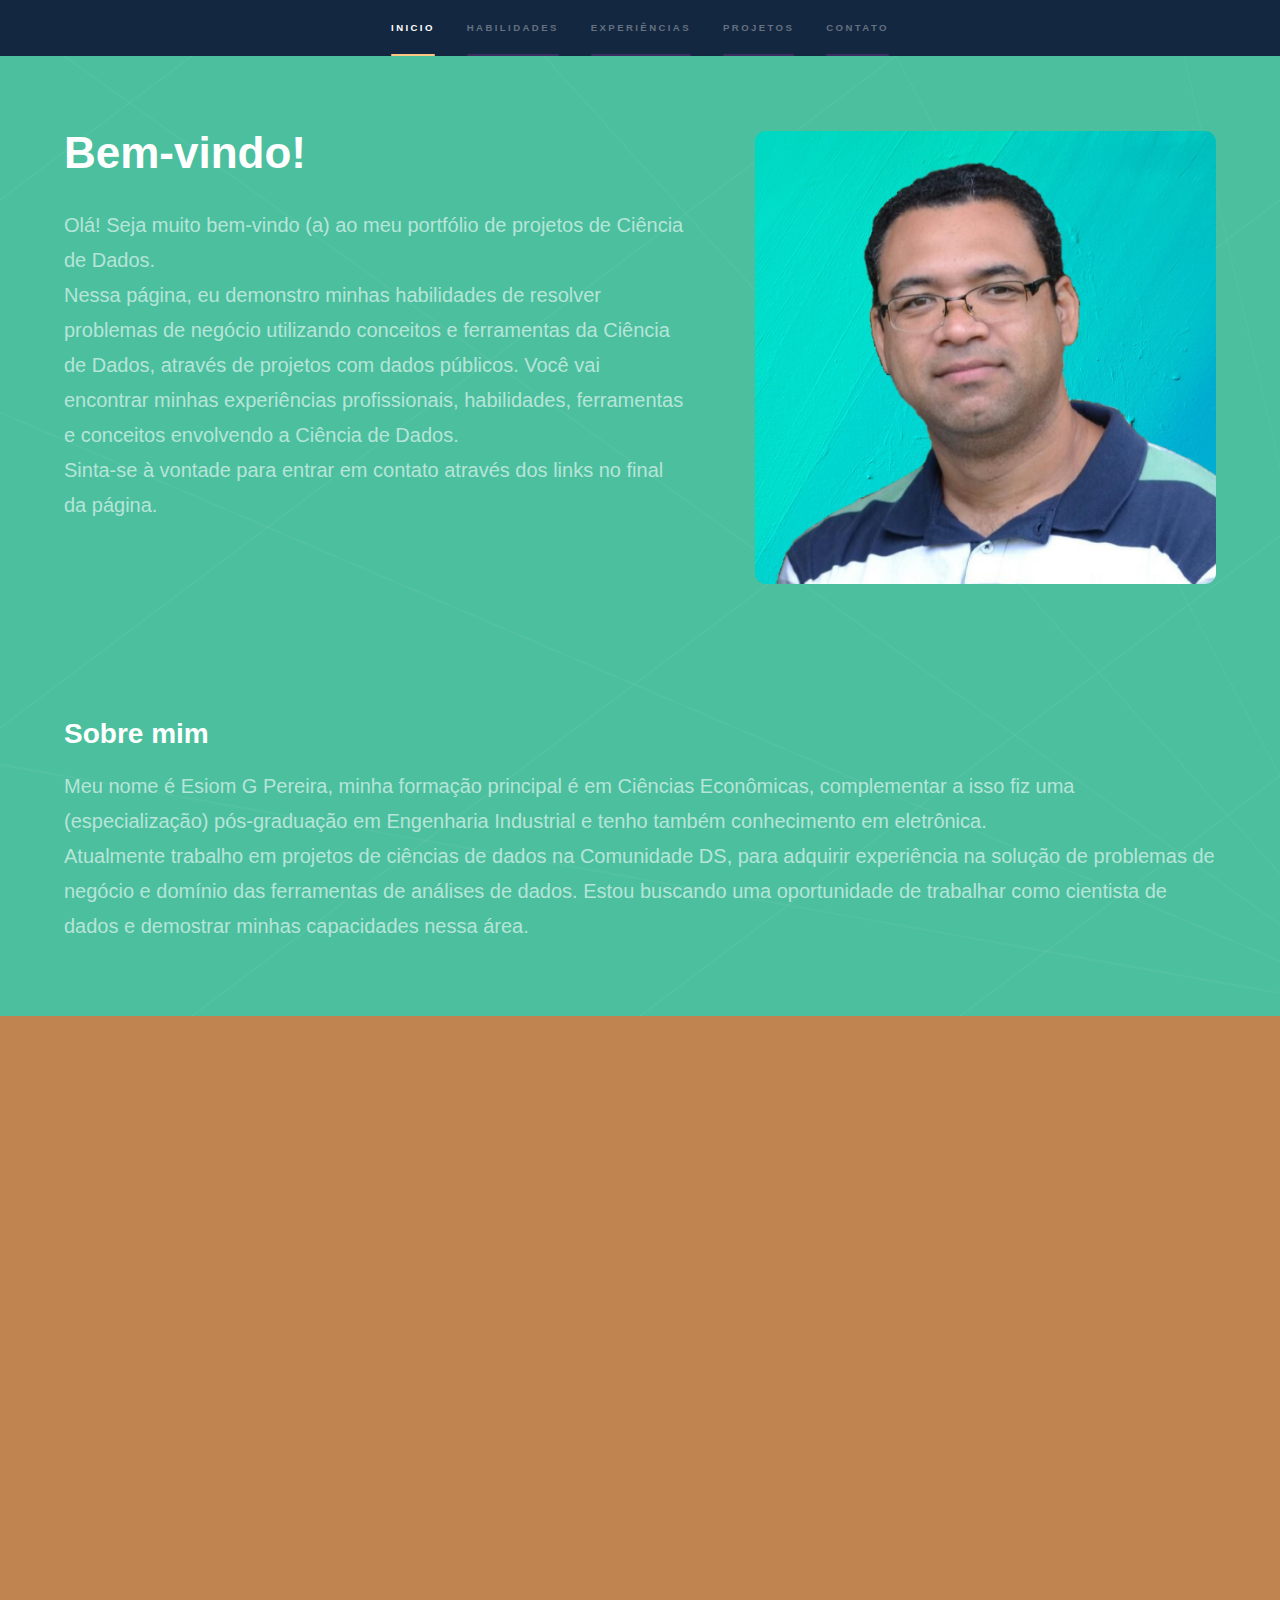
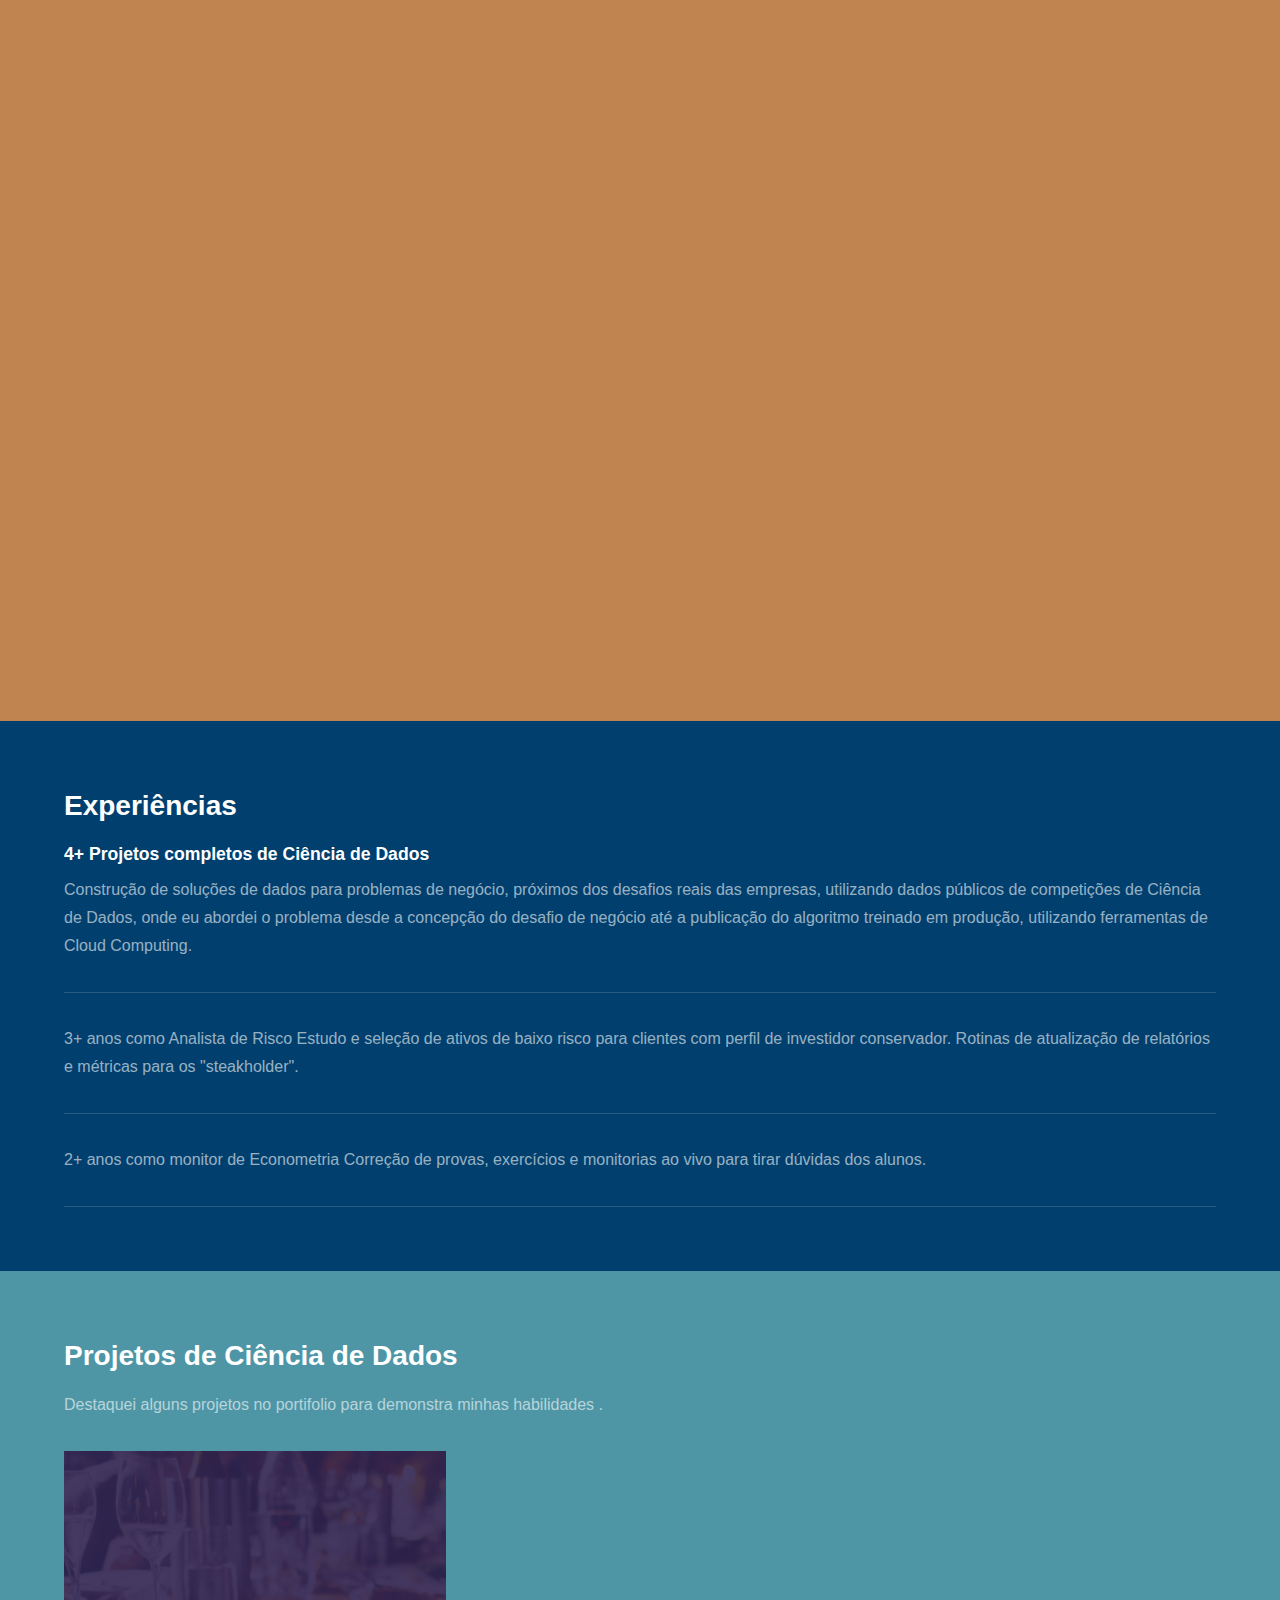
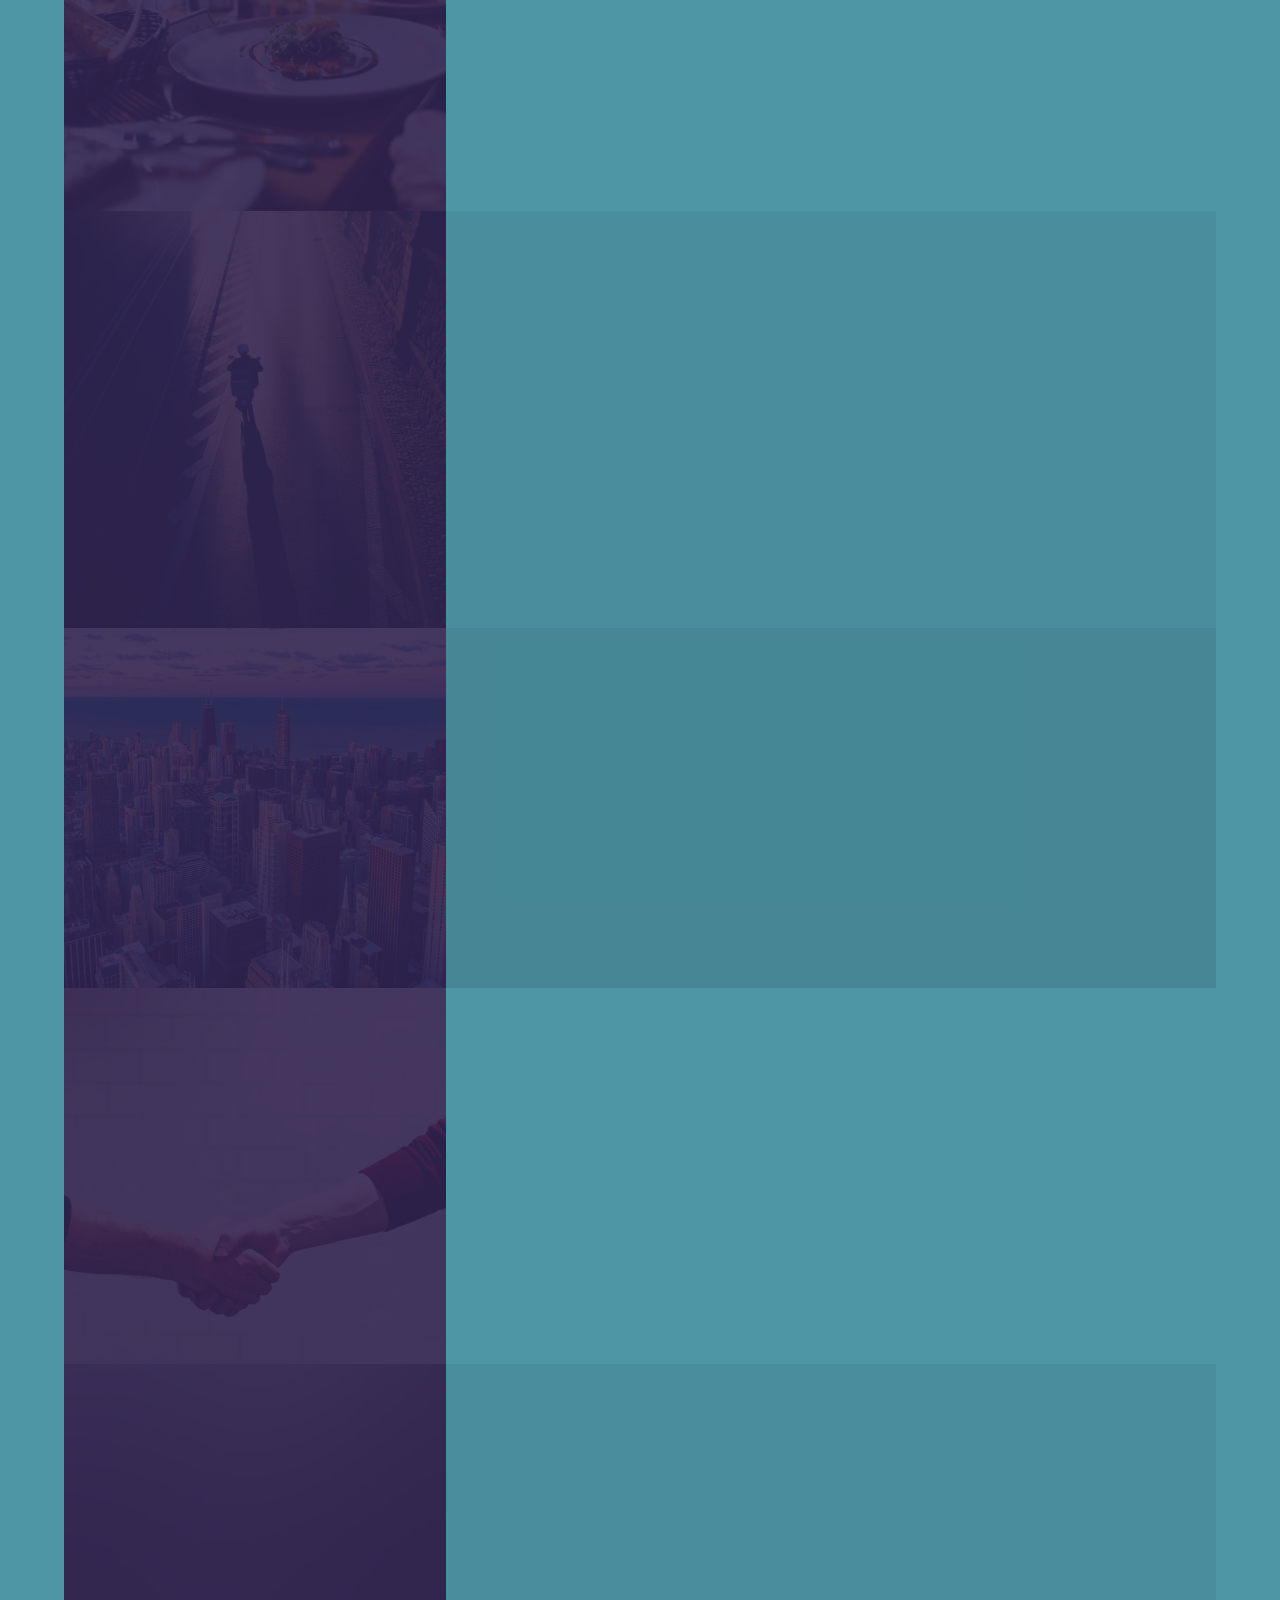
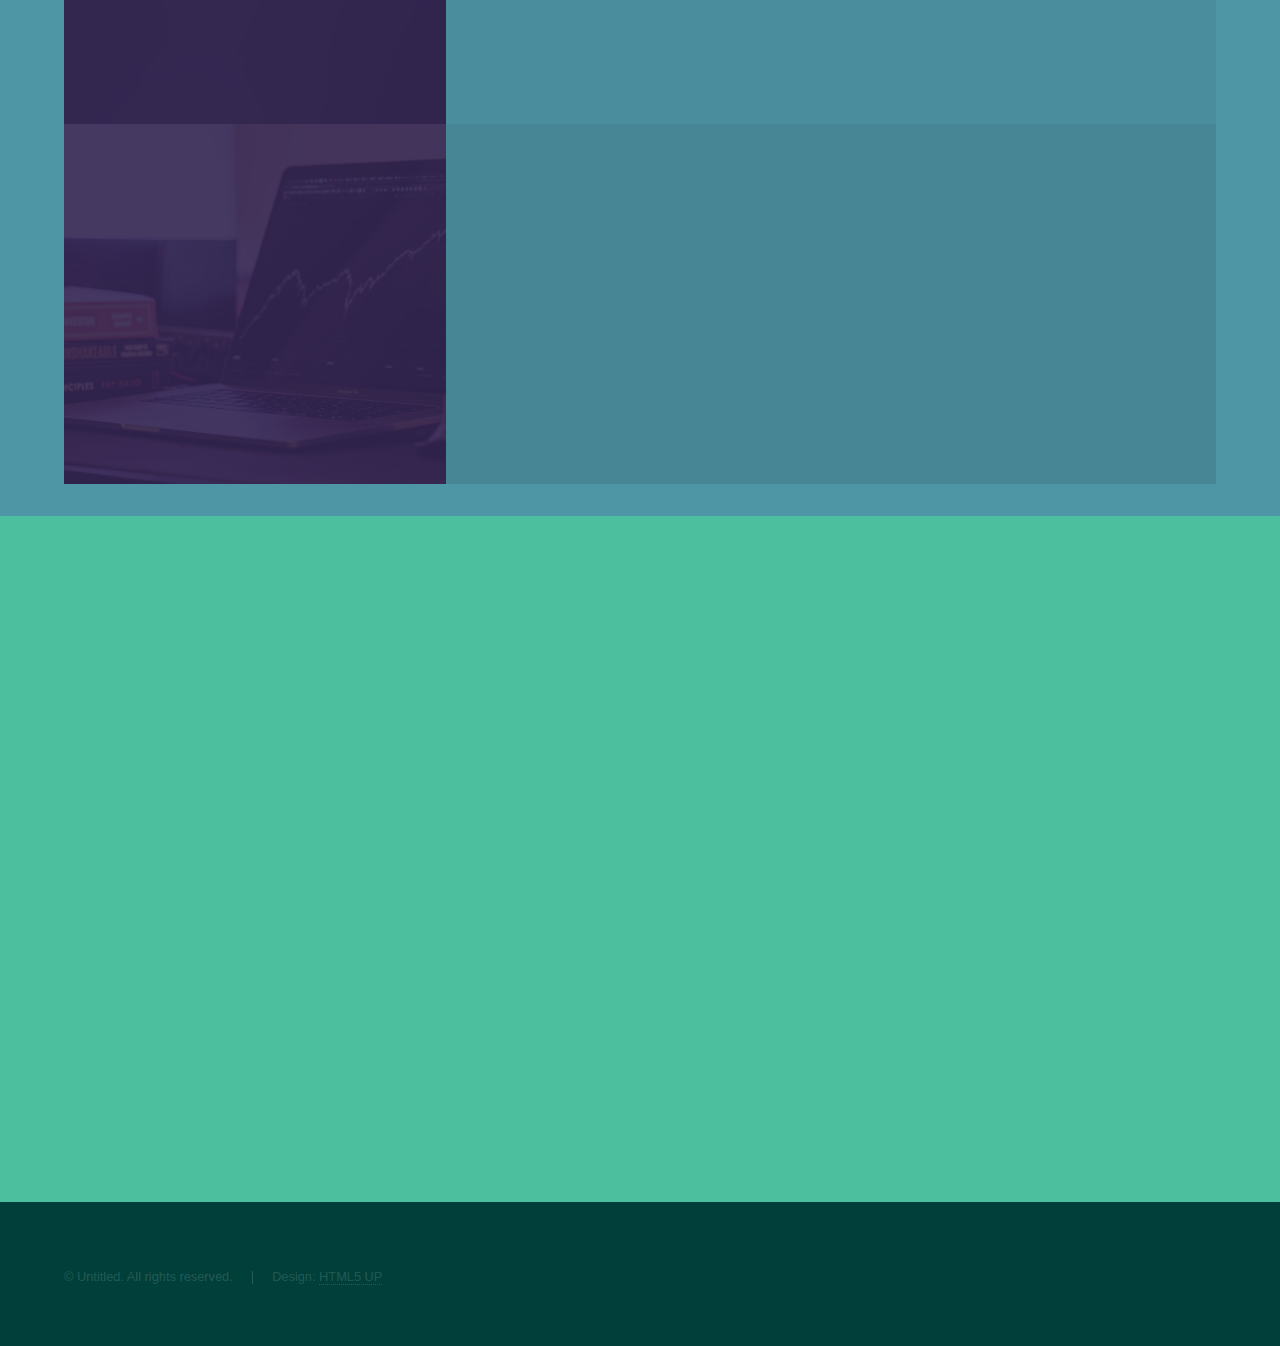
==== commit 801072e6: "Update index.html" ====
--- a/index.html
+++ b/index.html
@@ -143,6 +143,19 @@
 
 						<div class="spotlights">
 								<section>
+									<a href="#" class="image"><img src="images/cuisines1.jpg" alt="" data-position="25% 25%" /></a>
+									<div class="content">
+										<div class="inner">
+											<h2>Dashboard para gestores de negócio</h2>
+											<p>Desenvolvimento personalizado de dashboard para gestores. Ferramenta pode ser visualizadas em diversas plataformas digitais.</p>
+											<ul class="actions">
+												<li><a href="generic3.html" class="button">Learn more</a></li>
+											</ul>
+										</div>
+									</div>
+								</section>
+							
+								<section>
 									<a href="#" class="image"><img src="images/delivery.jpg" alt="" data-position="center center" /></a>
 									<div class="content">
 										<div class="inner">
@@ -168,18 +181,7 @@
 									</div>
 								</section>
 
-								<section>
-									<a href="#" class="image"><img src="images/pic03.jpg" alt="" data-position="25% 25%" /></a>
-									<div class="content">
-										<div class="inner">
-											<h2>Dashboard para gestores de negócio</h2>
-											<p>Desenvolvimento personalizado de dashboard para gestores. Ferramenta pode ser visualizadas em diversas plataformas digitais.</p>
-											<ul class="actions">
-												<li><a href="generic2.html" class="button">Learn more</a></li>
-											</ul>
-										</div>
-									</div>
-								</section>
+
 
 								<section>
 									<a href="#" class="image"><img src="images/fide.jpg" alt="" data-position="center center" /></a>
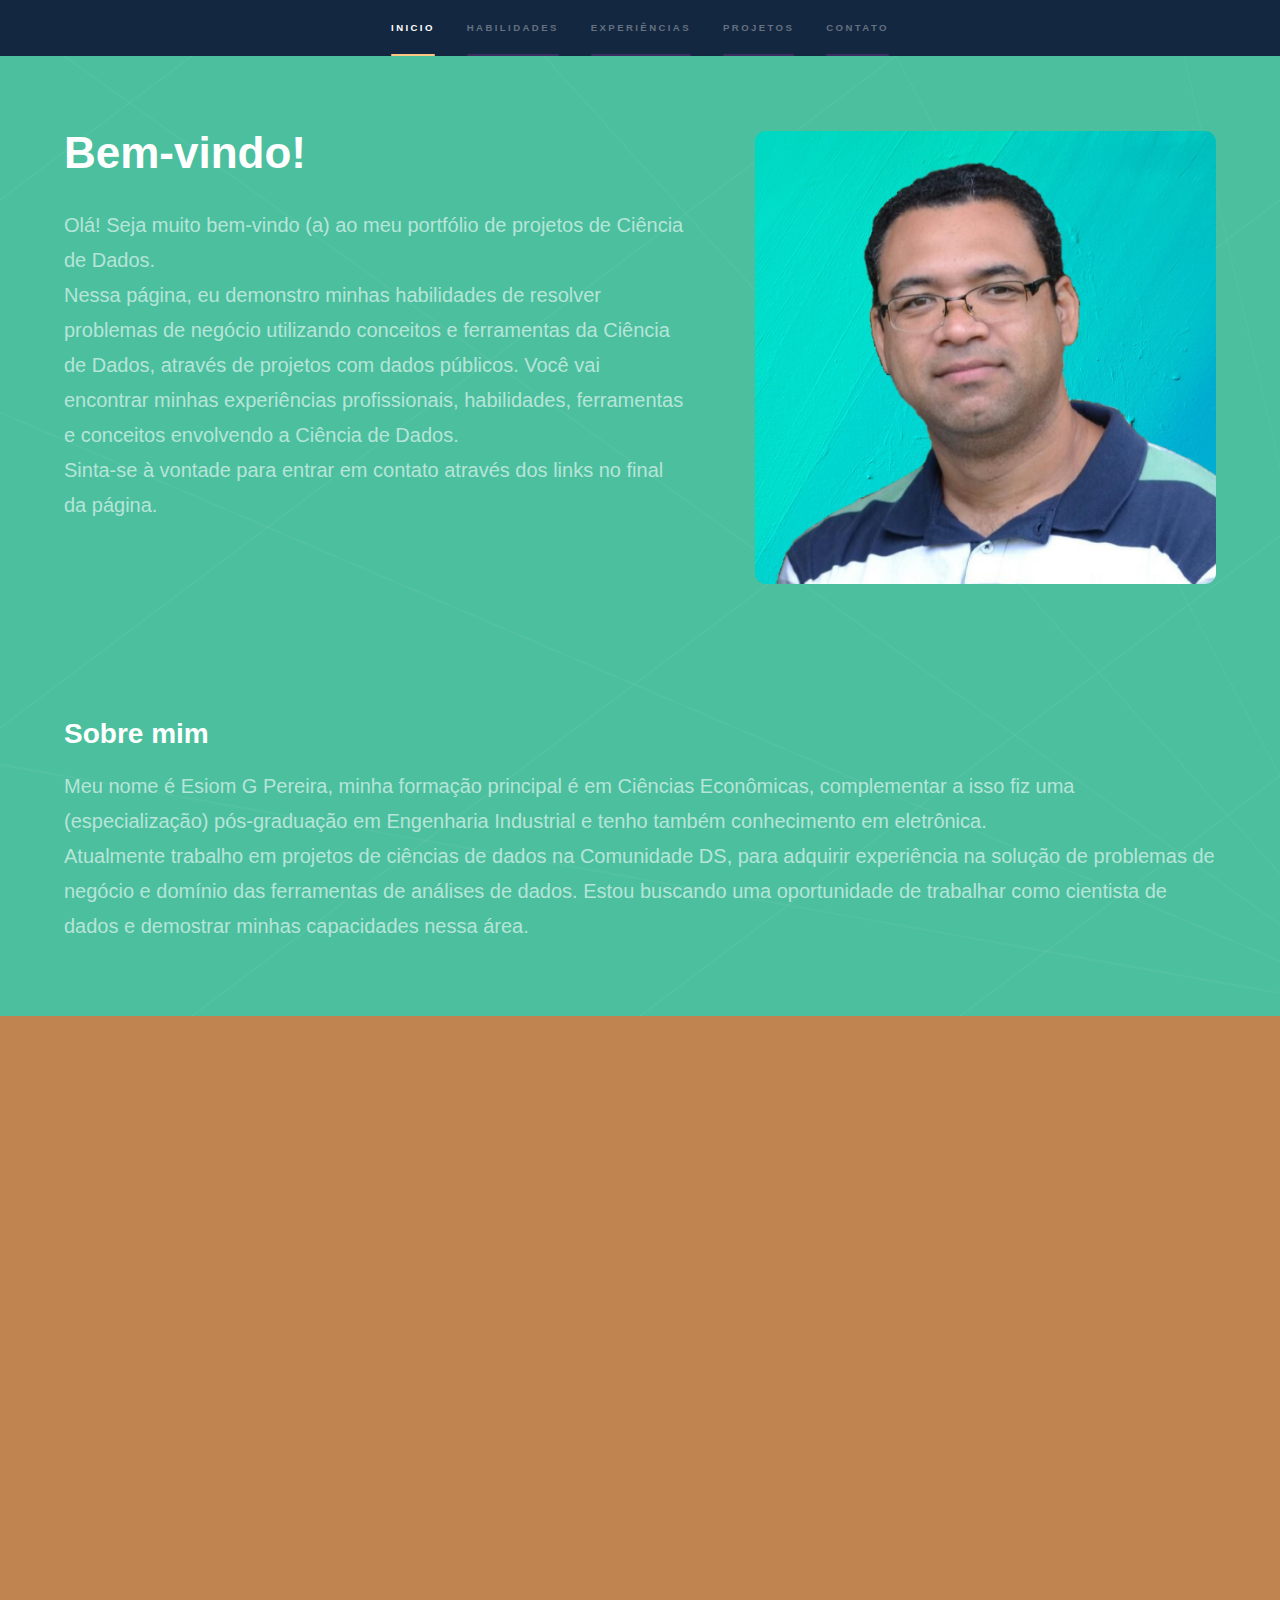
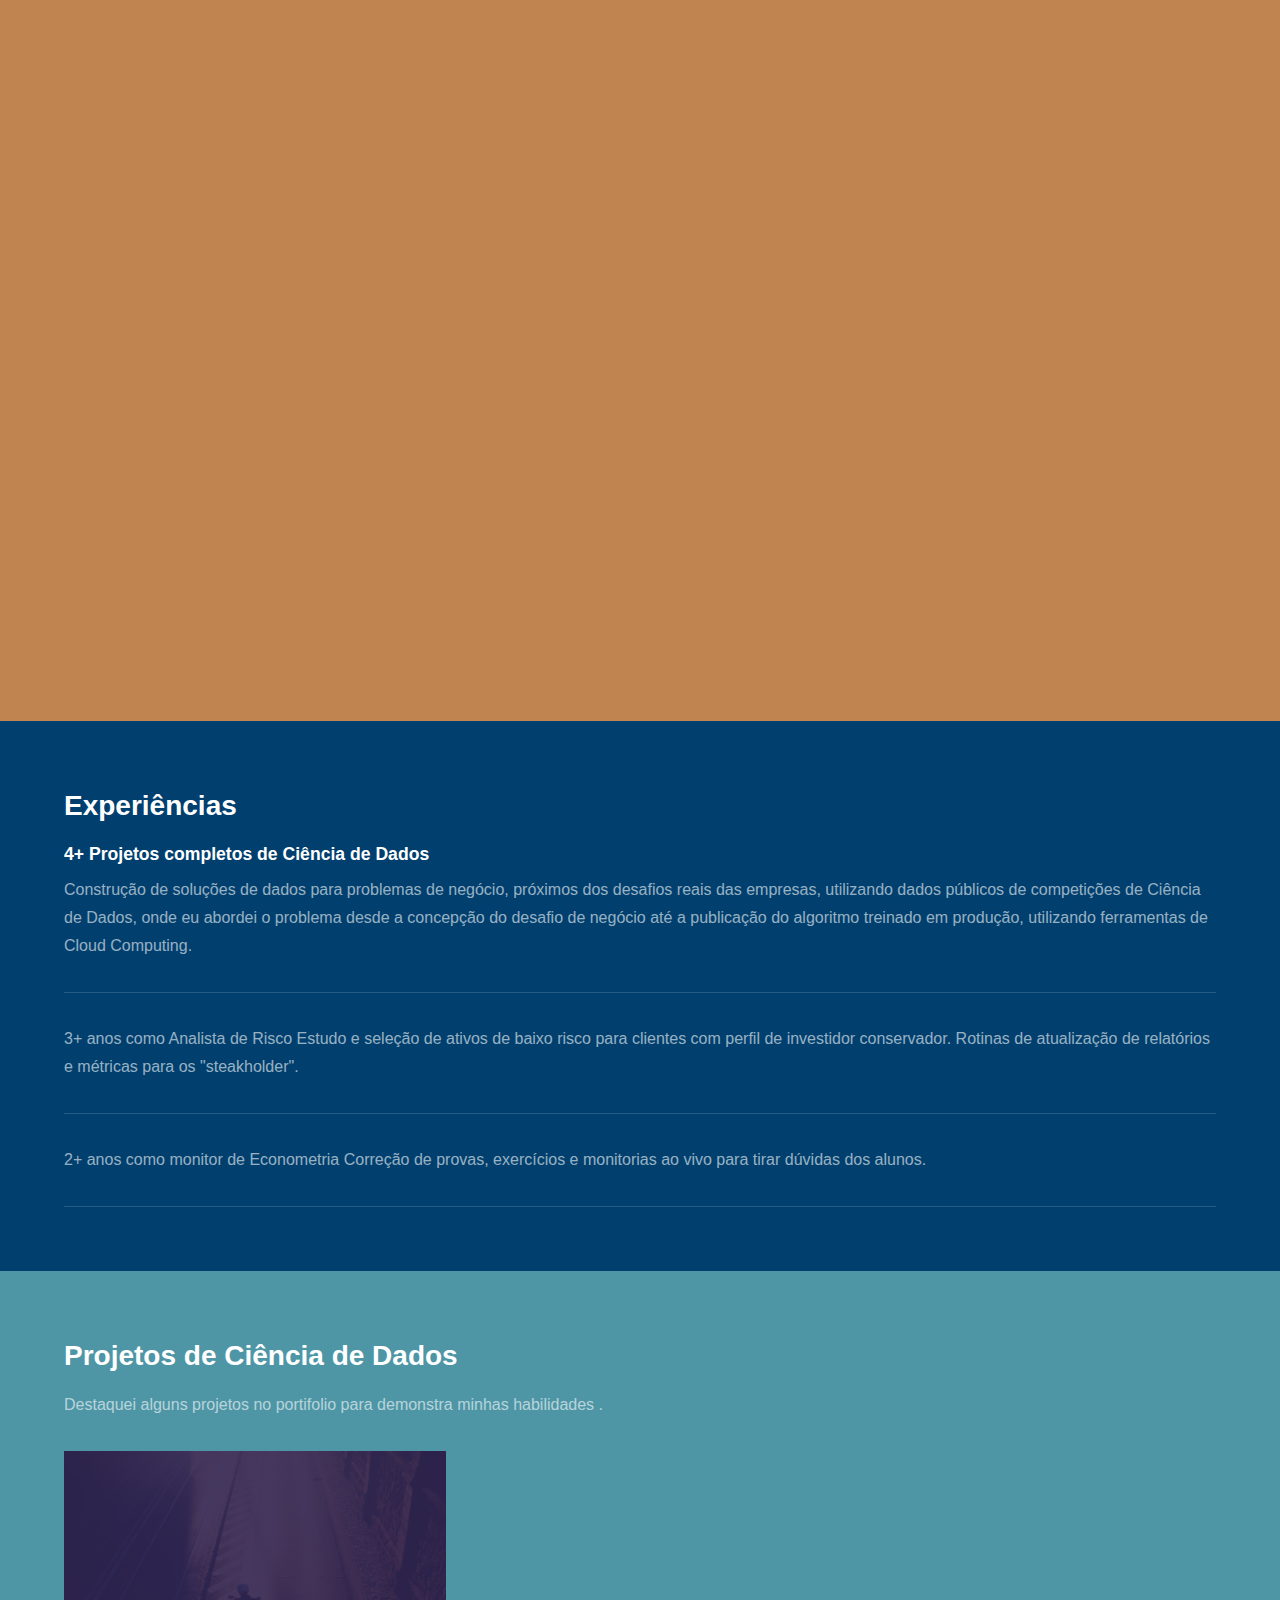
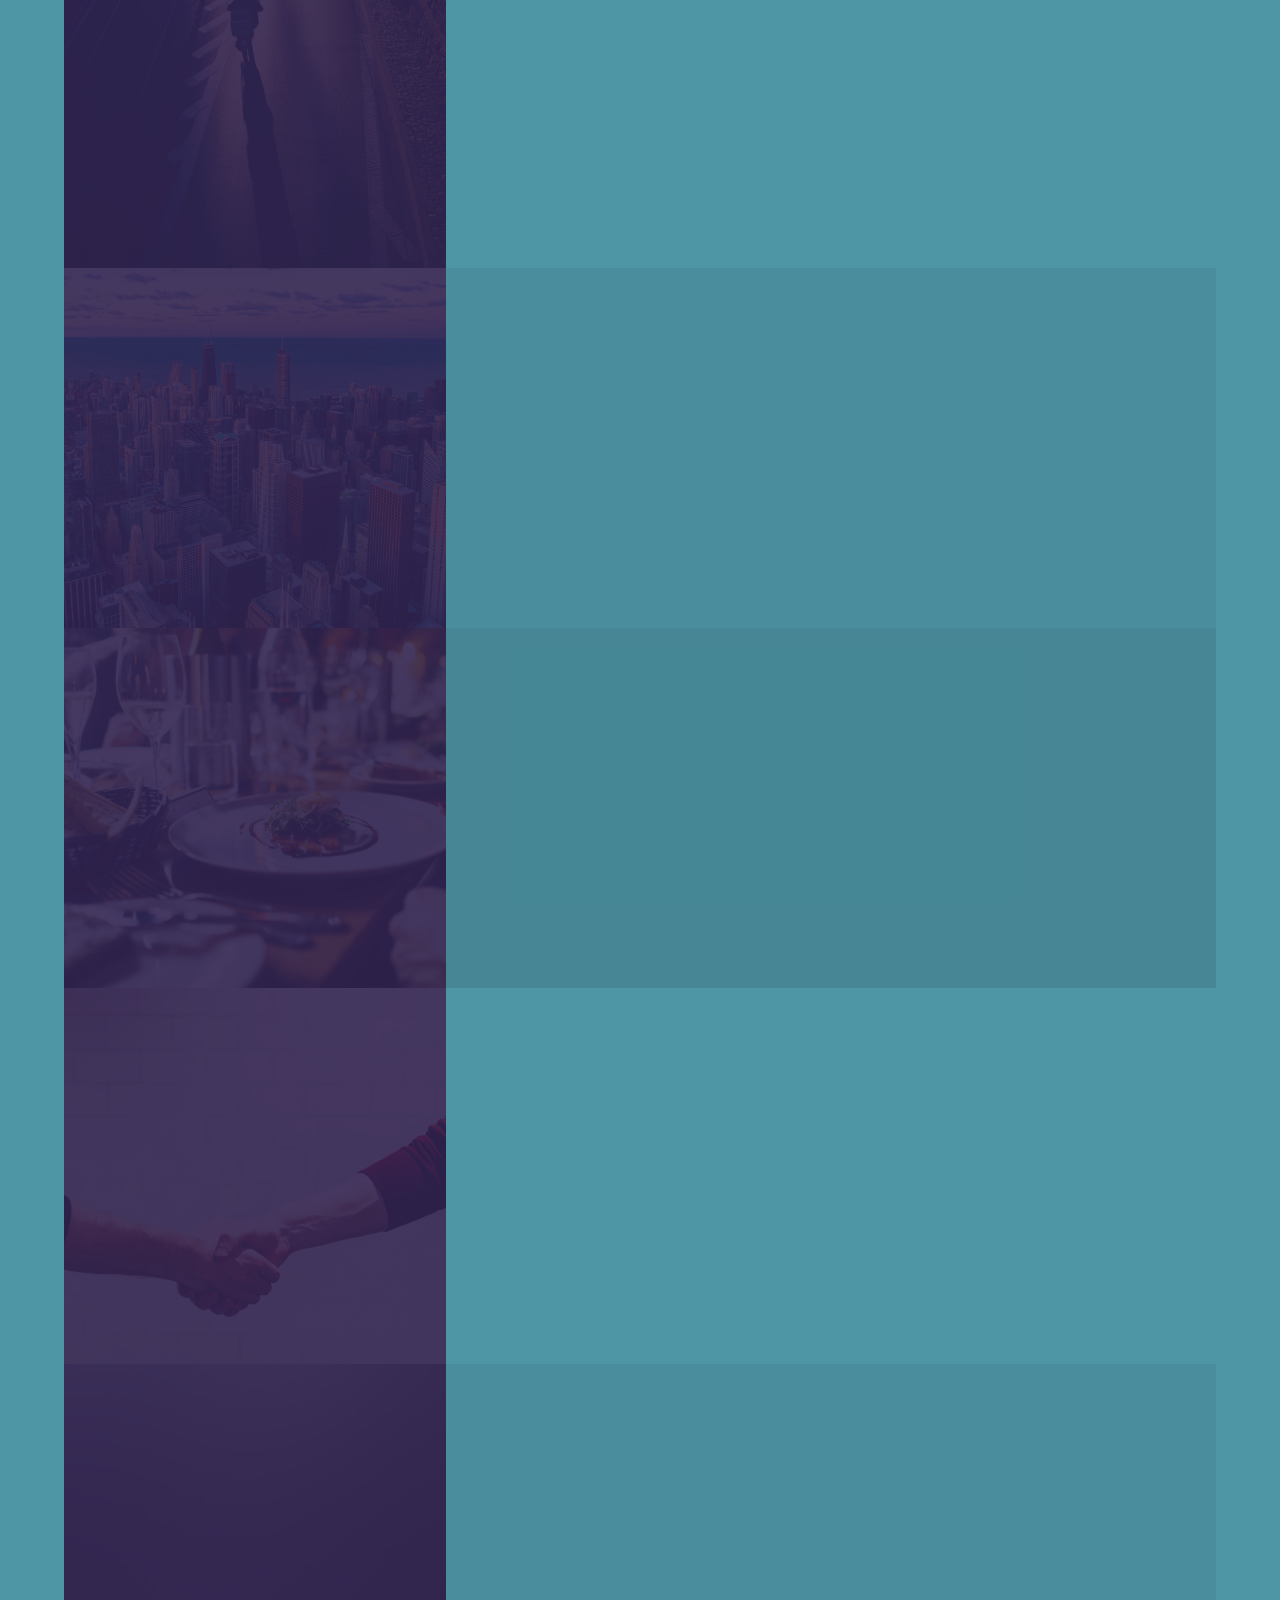
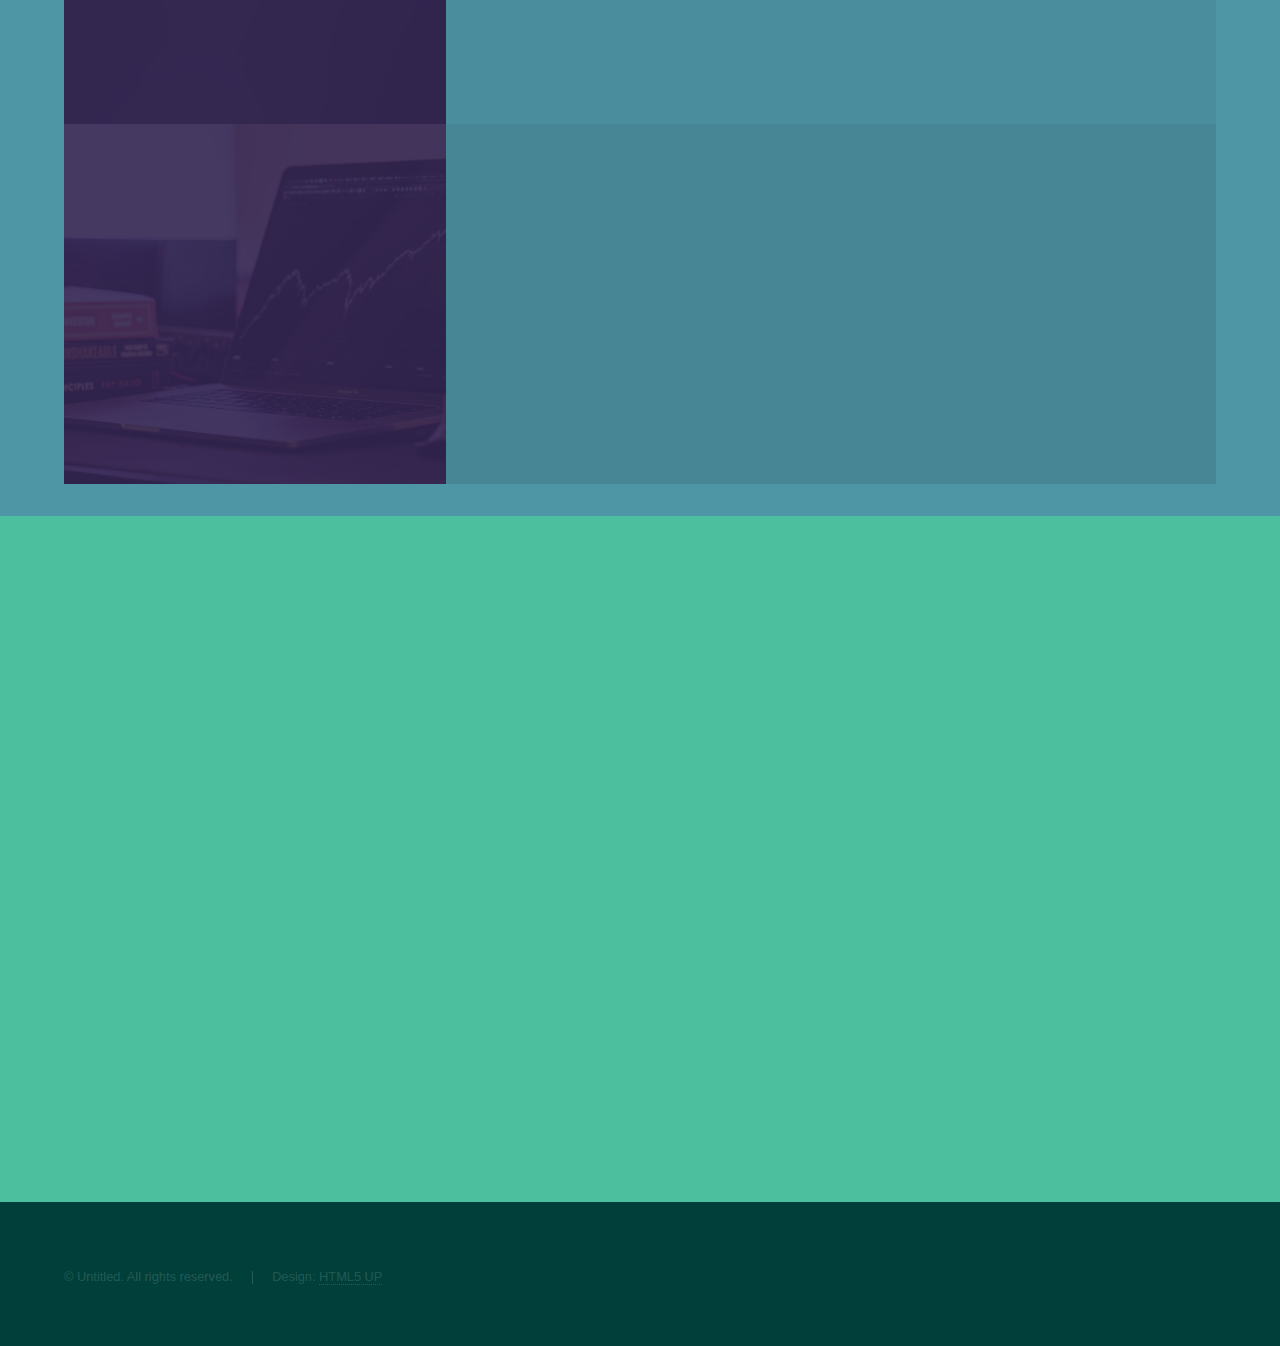
==== commit 3f739dbc: "Update index.html" ====
--- a/index.html
+++ b/index.html
@@ -141,7 +141,33 @@
 							<h2>Projetos de Ciência de Dados</h2>
 							<p>Destaquei alguns projetos no portifolio para demonstra minhas habilidades .</p>
 
-						<div class="spotlights">
+						<div class="spotlights">							
+							
+								<section>
+									<a href="#" class="image"><img src="images/delivery.jpg" alt="" data-position="center center" /></a>
+									<div class="content">
+										<div class="inner">
+											<h2>Desenvolvimento de um Painel Gerencial para Marketplace de Entregas com o Stremlit</h2>
+											<p>Nesse projeto, os conceitos de Programação em Python, manipulação de dados, pensamento estratégico e lógica de negócio, junto com ferramentas de desenvolvimetno web como o Streamlit e Github, foram usados para desenvolver um painel gerencial com as principais métricas de uma empresa marketplace de delivery de comida na India.</p>
+											<ul class="actions">
+												<li><a href="generic.html" class="button">Learn more</a></li>
+											</ul>
+										</div>
+									</div>
+								</section>
+								<section>
+									<a href="#" class="image"><img src="images/pic01.jpg" alt="" data-position="top center" /></a>
+									<div class="content">
+										<div class="inner">
+											<h2>Localização de imóveis para o setor imobiliário</h2>
+											<p>Identificação de imóveis georreferenciado para compra e revenda, a fim de identificar as melhores oportunidades e maximizar o lucro.</p>
+											<ul class="actions">
+												<li><a href="generic2.html" class="button">Learn more</a></li>
+											</ul>
+										</div>
+									</div>
+								</section>
+							
 								<section>
 									<a href="#" class="image"><img src="images/cuisines1.jpg" alt="" data-position="25% 25%" /></a>
 									<div class="content">
@@ -154,35 +180,6 @@
 										</div>
 									</div>
 								</section>
-							
-								<section>
-									<a href="#" class="image"><img src="images/delivery.jpg" alt="" data-position="center center" /></a>
-									<div class="content">
-										<div class="inner">
-											<h2>Desenvolvimento de um Painel Gerencial para Marketplace de Entregas com o Stremlit</h2>
-											<p>Nesse projeto, os conceitos de Programação em Python, manipulação de dados, pensamento estratégico e lógica de negócio, junto com ferramentas de desenvolvimetno web como o Streamlit e Github, foram usados para desenvolver um painel gerencial com as principais métricas de uma empresa marketplace de delivery de comida na India.</p>
-											<ul class="actions">
-												<li><a href="generic.html" class="button">Learn more</a></li>
-											</ul>
-										</div>
-									</div>
-								</section>
-
-								<section>
-									<a href="#" class="image"><img src="images/pic01.jpg" alt="" data-position="top center" /></a>
-									<div class="content">
-										<div class="inner">
-											<h2>Localização de imóveis para o setor imobiliário</h2>
-											<p>Identificação de imóveis georreferenciado para compra e revenda, a fim de identificar as melhores oportunidades e maximizar o lucro.</p>
-											<ul class="actions">
-												<li><a href="generic2.html" class="button">Learn more</a></li>
-											</ul>
-										</div>
-									</div>
-								</section>
-
-
-
 								<section>
 									<a href="#" class="image"><img src="images/fide.jpg" alt="" data-position="center center" /></a>
 									<div class="content">
@@ -195,7 +192,6 @@
 										</div>
 									</div>
 								</section>
-
 								<section>
 									<a href="#" class="image"><img src="images/pic02.jpg" alt="" data-position="top center" /></a>
 									<div class="content">
@@ -208,7 +204,6 @@
 										</div>
 									</div>
 								</section>
-
 								<section>
 									<a href="#" class="image"><img src="images/pic03.jpg" alt="" data-position="25% 25%" /></a>
 									<div class="content">
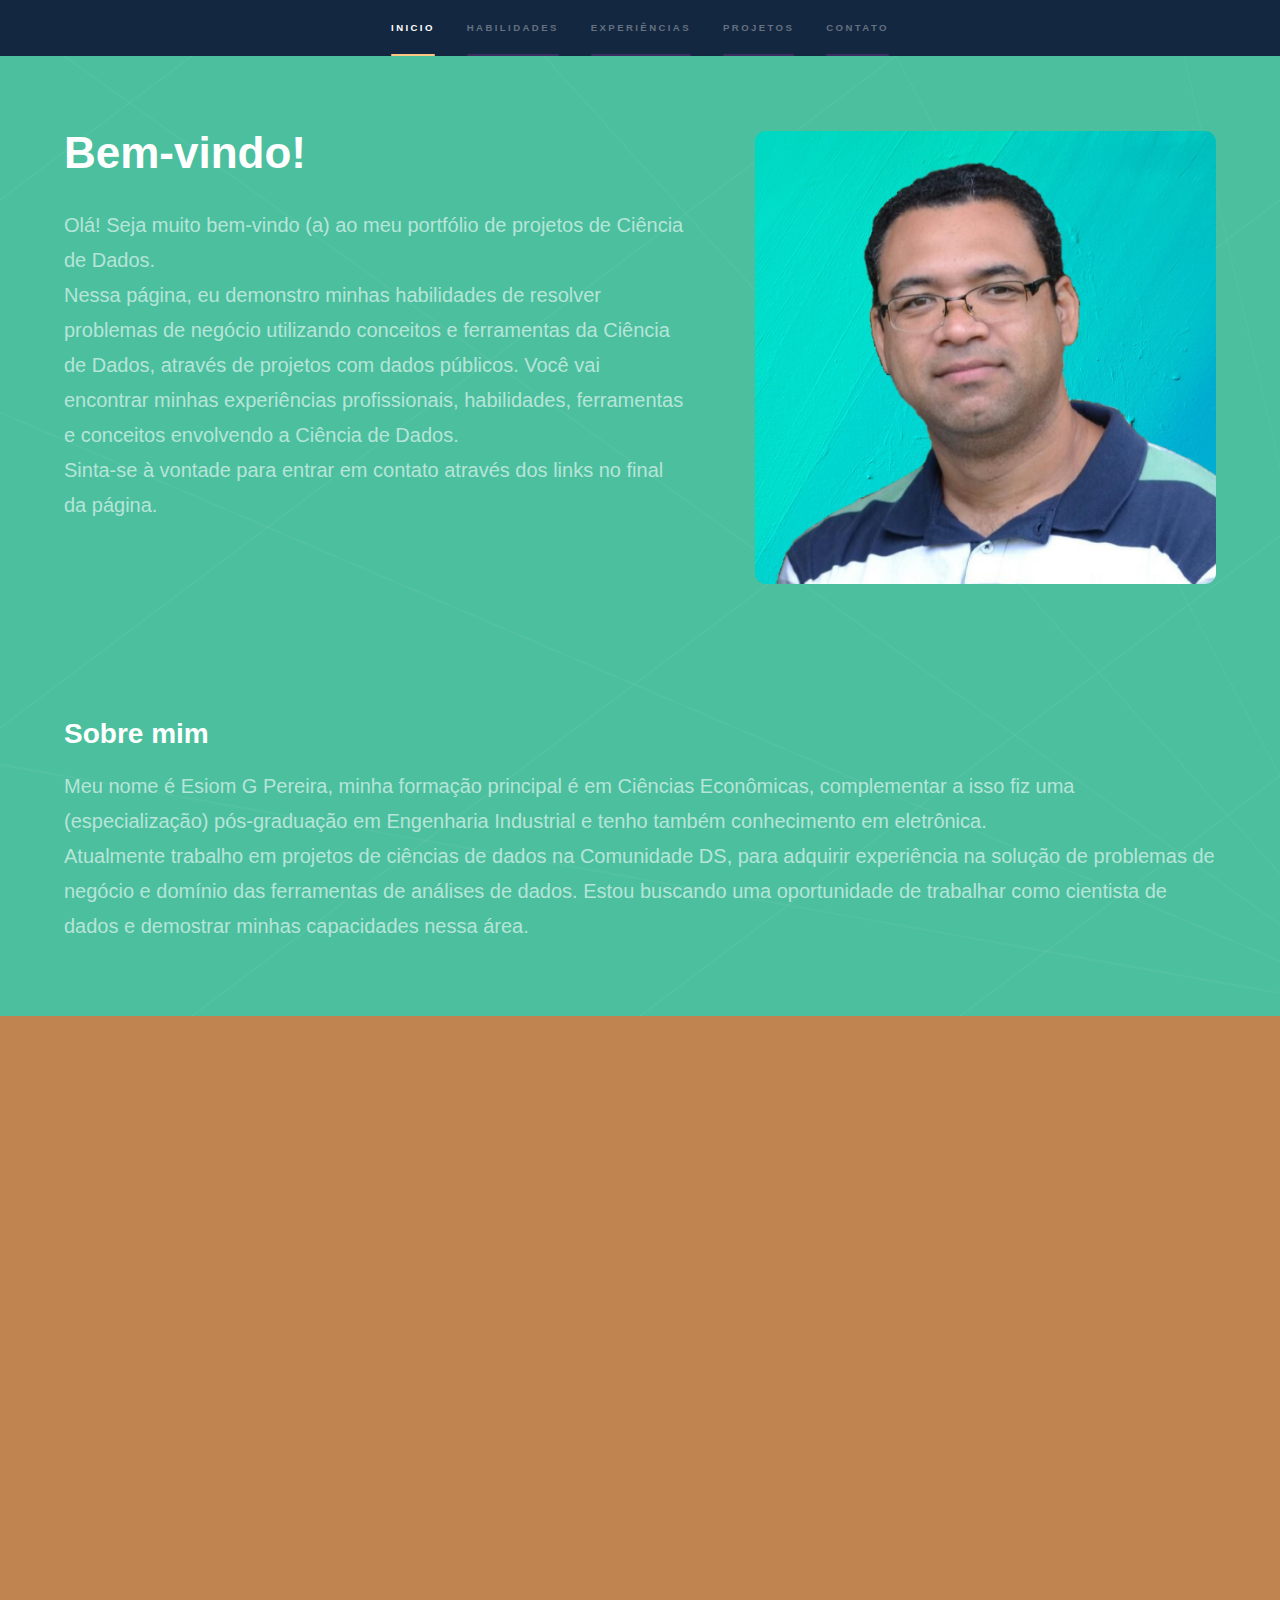
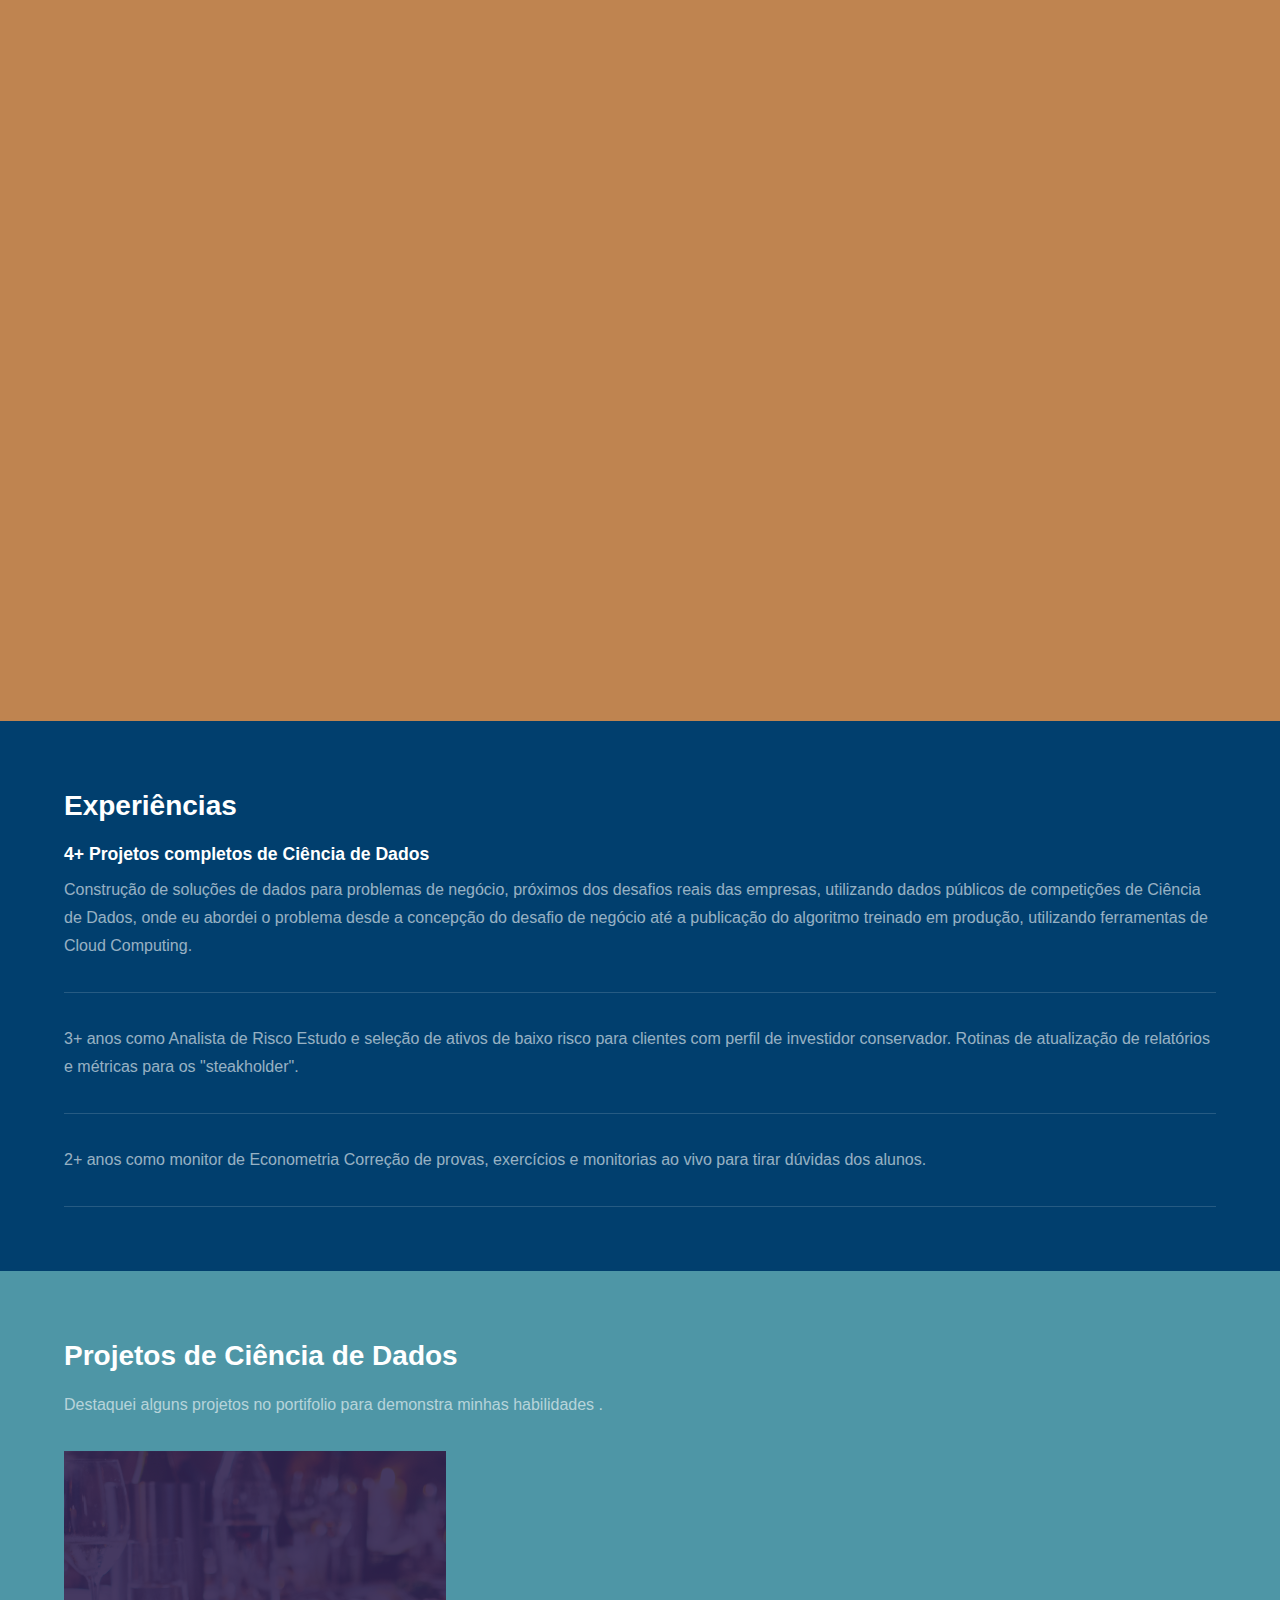
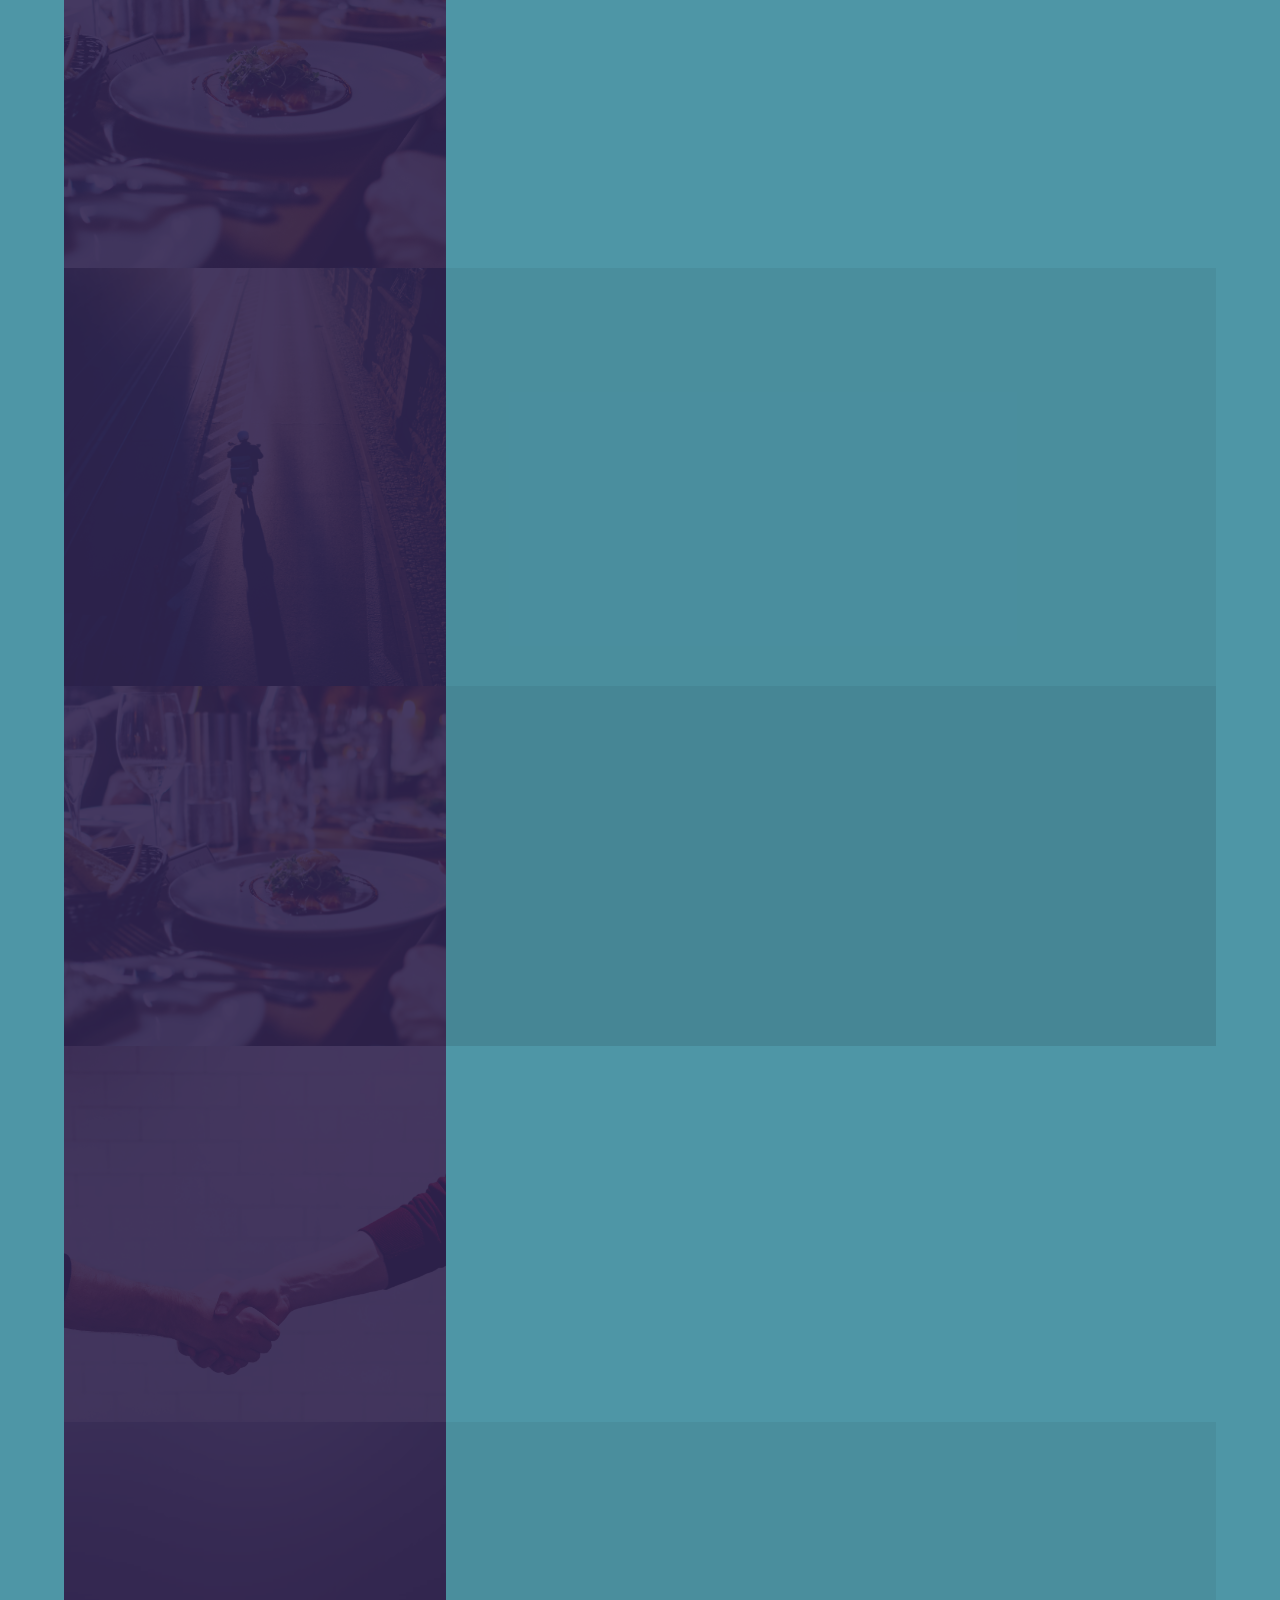
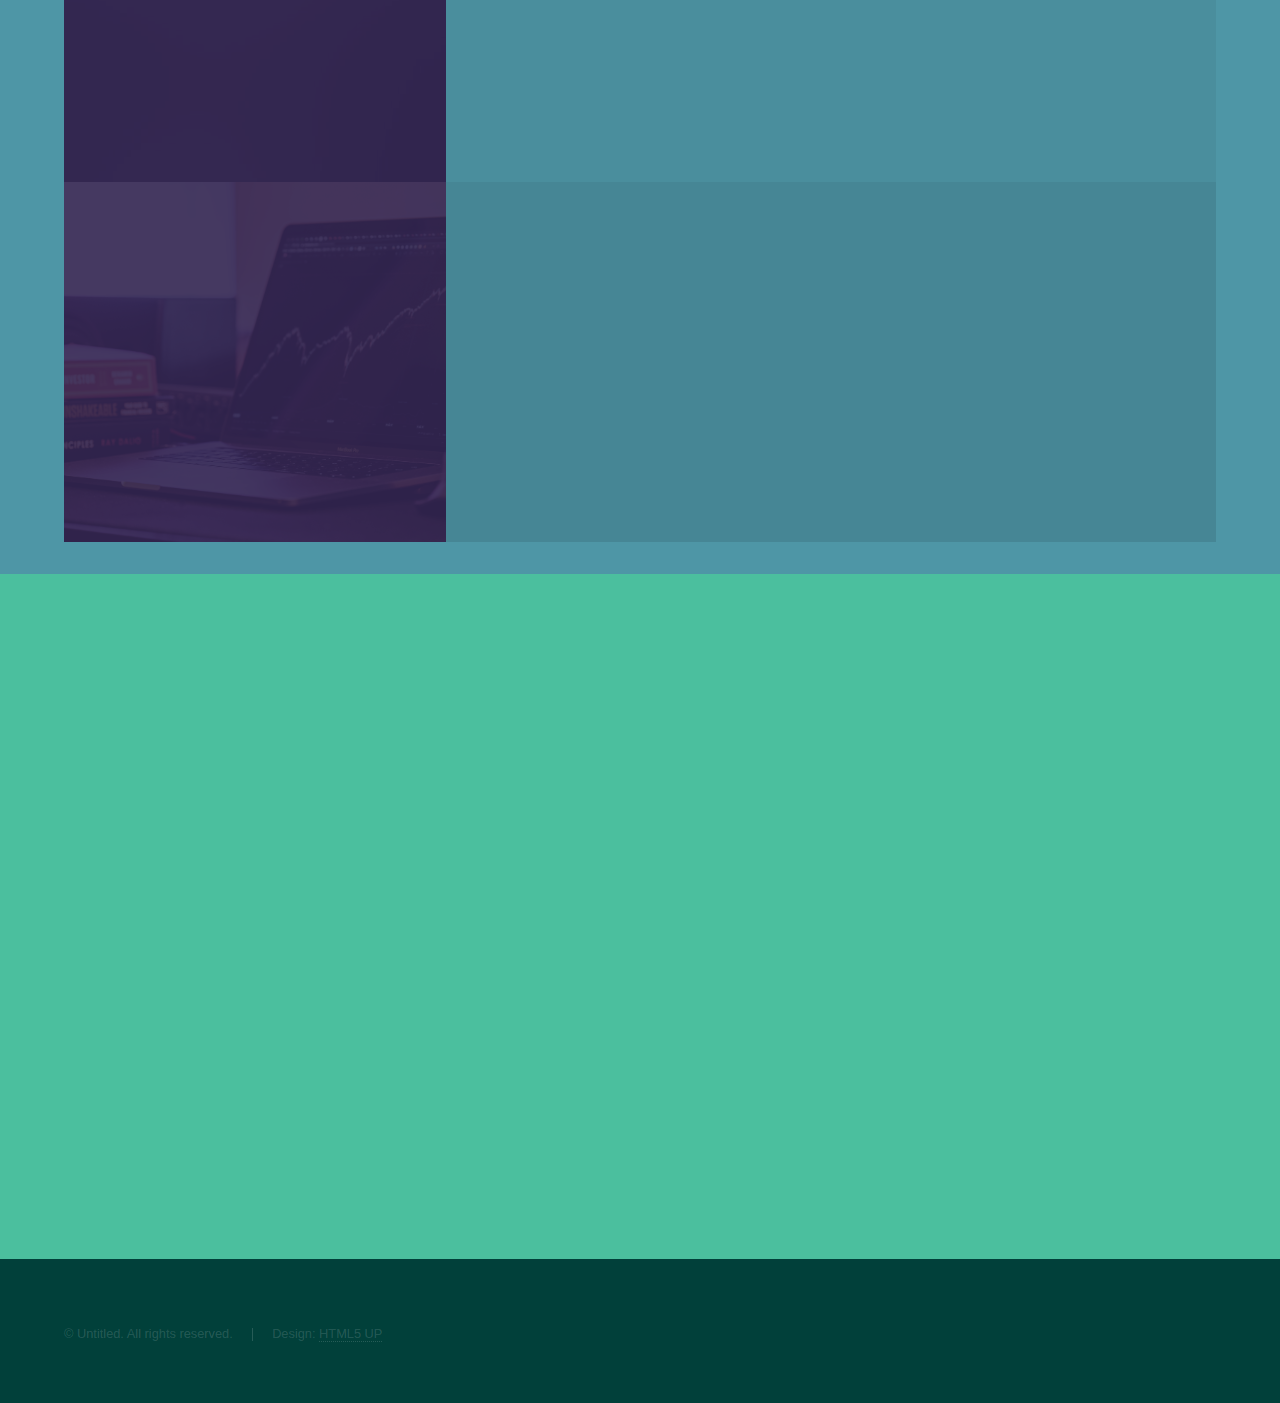
==== commit 7109e98e: "atualizado" ====
--- a/index.html
+++ b/index.html
@@ -144,25 +144,25 @@
 						<div class="spotlights">							
 							
 								<section>
-									<a href="#" class="image"><img src="images/delivery.jpg" alt="" data-position="center center" /></a>
+									<a href="#" class="image"><img src="images/cuisines1.jpg" alt="" data-position="center center" /></a>
+									<div class="content">
+										<div class="inner">
+											<h2>Plataforma de análise sobre tipos de culinárias e restaurantes pelo mundo.</h2>
+											<p>'Cuisine Around the World' é uma plataforma  de análise sobre culinária e restaurantes pelo mundo. Ou seja, é uma ferramenta que facilita a pesquisa sobre tipos de culinária e restaurantes em vários países. Essa plataforma foi desenvolvida para atender a empresa Fome Zero.</p>
+											<ul class="actions">
+												<li><a href="generic3.html" class="button">Learn more</a></li>
+											</ul>
+										</div>
+									</div>
+								</section>
+								<section>
+									<a href="#" class="image"><img src="images/delivery.jpg" alt="" data-position="top center" /></a>
 									<div class="content">
 										<div class="inner">
 											<h2>Desenvolvimento de um Painel Gerencial para Marketplace de Entregas com o Stremlit</h2>
 											<p>Nesse projeto, os conceitos de Programação em Python, manipulação de dados, pensamento estratégico e lógica de negócio, junto com ferramentas de desenvolvimetno web como o Streamlit e Github, foram usados para desenvolver um painel gerencial com as principais métricas de uma empresa marketplace de delivery de comida na India.</p>
 											<ul class="actions">
 												<li><a href="generic.html" class="button">Learn more</a></li>
-											</ul>
-										</div>
-									</div>
-								</section>
-								<section>
-									<a href="#" class="image"><img src="images/pic01.jpg" alt="" data-position="top center" /></a>
-									<div class="content">
-										<div class="inner">
-											<h2>Localização de imóveis para o setor imobiliário</h2>
-											<p>Identificação de imóveis georreferenciado para compra e revenda, a fim de identificar as melhores oportunidades e maximizar o lucro.</p>
-											<ul class="actions">
-												<li><a href="generic2.html" class="button">Learn more</a></li>
 											</ul>
 										</div>
 									</div>
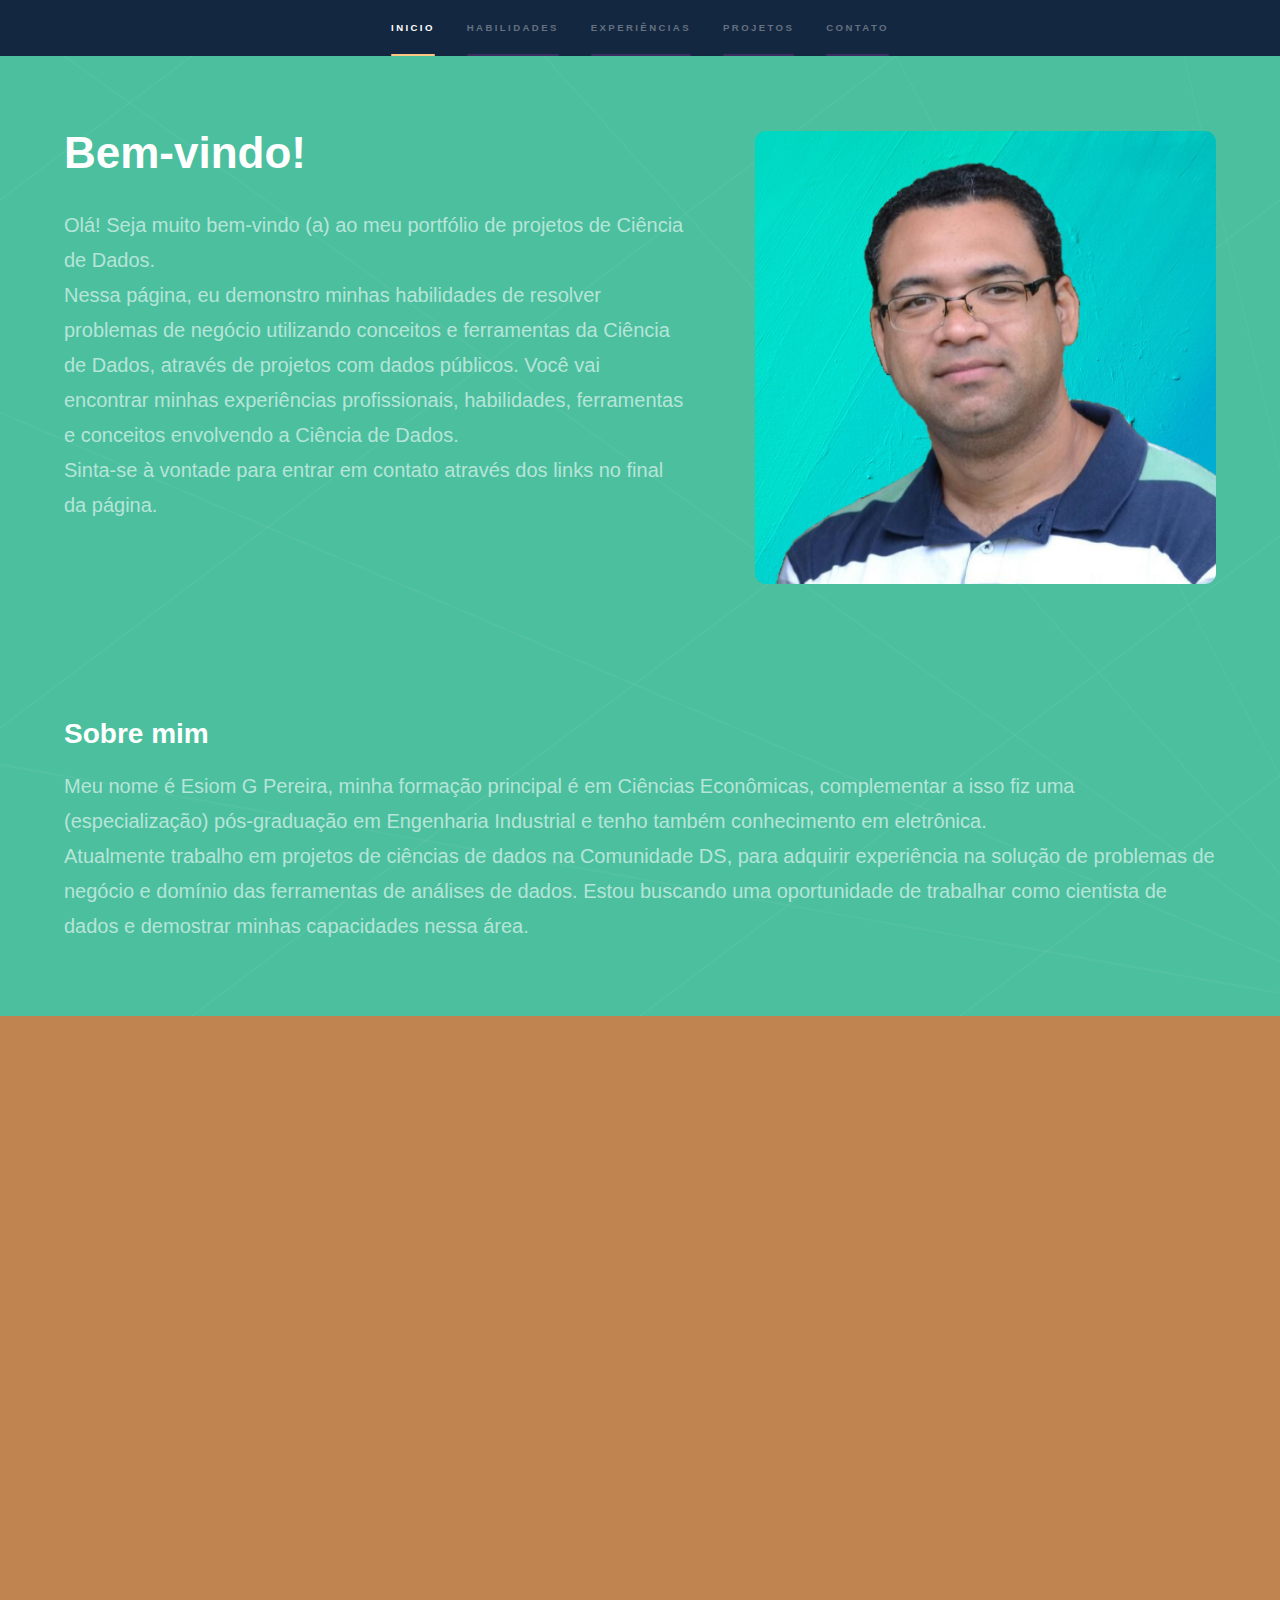
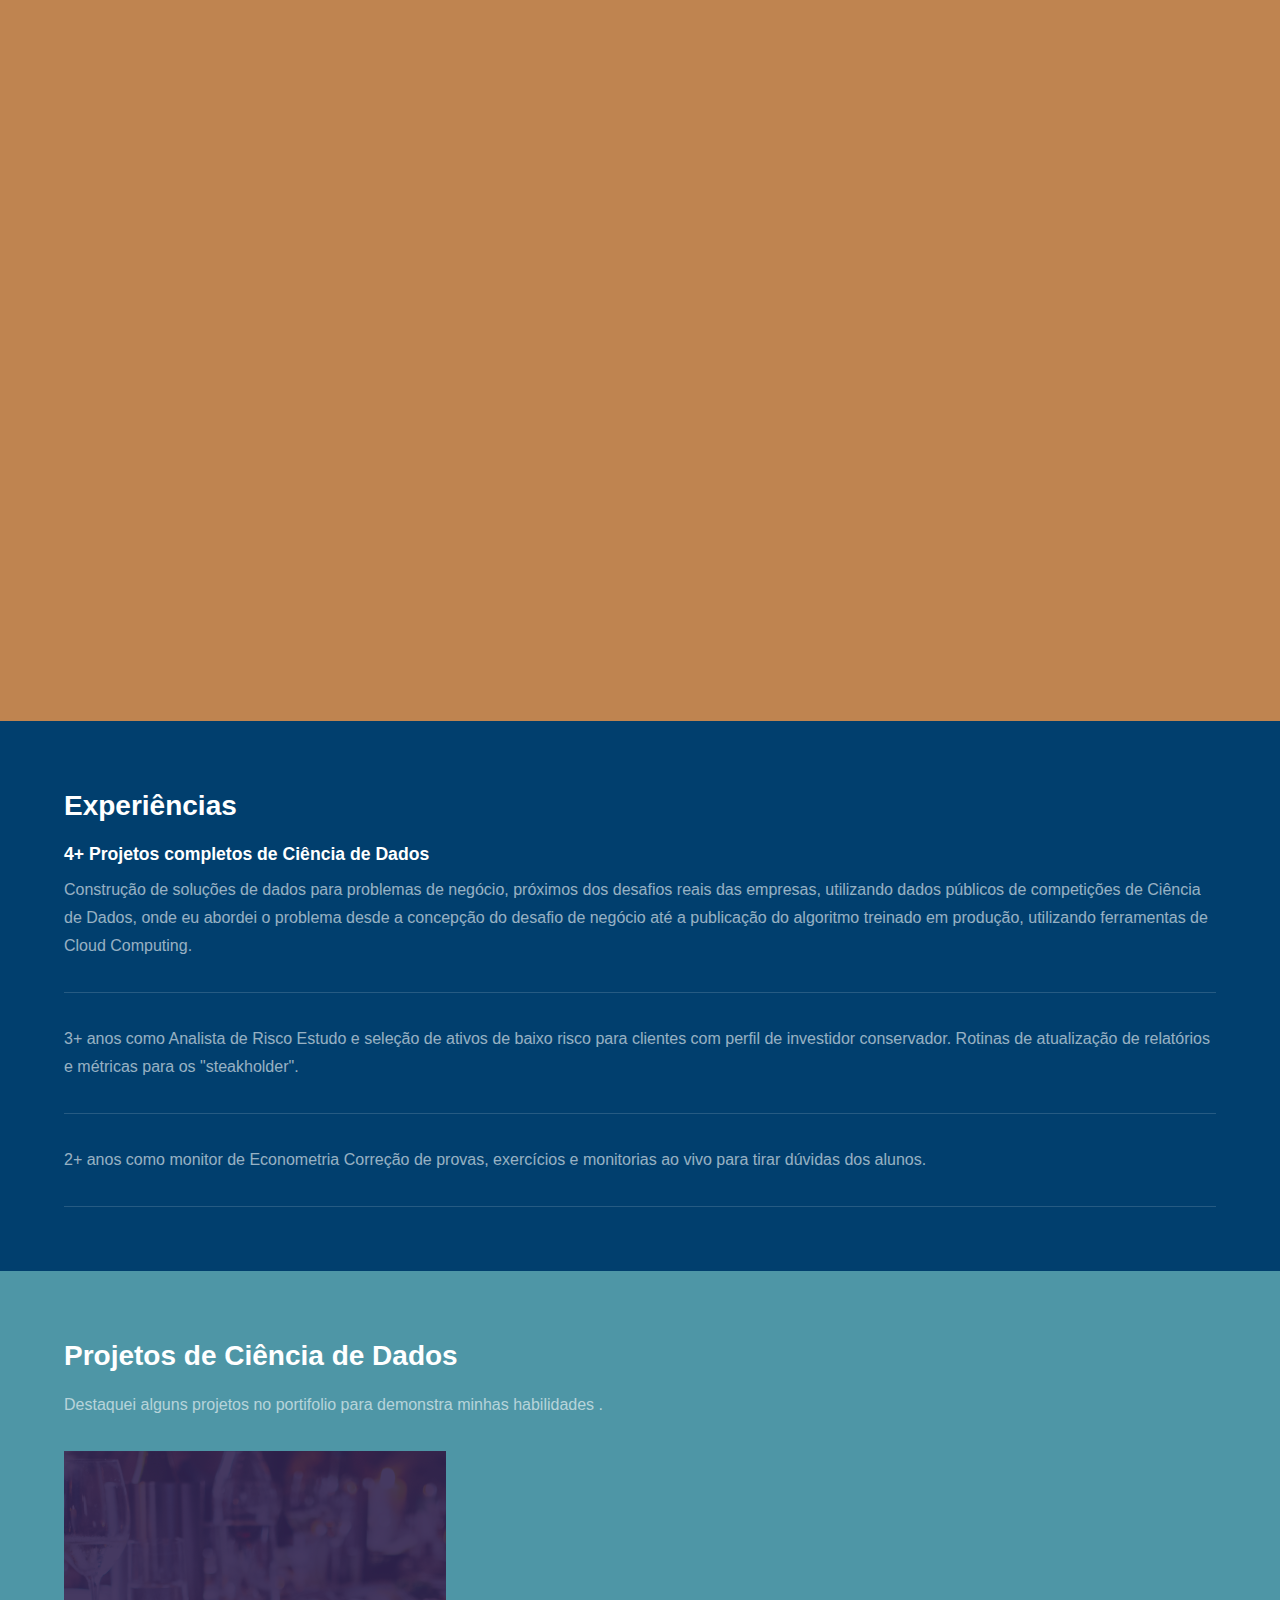
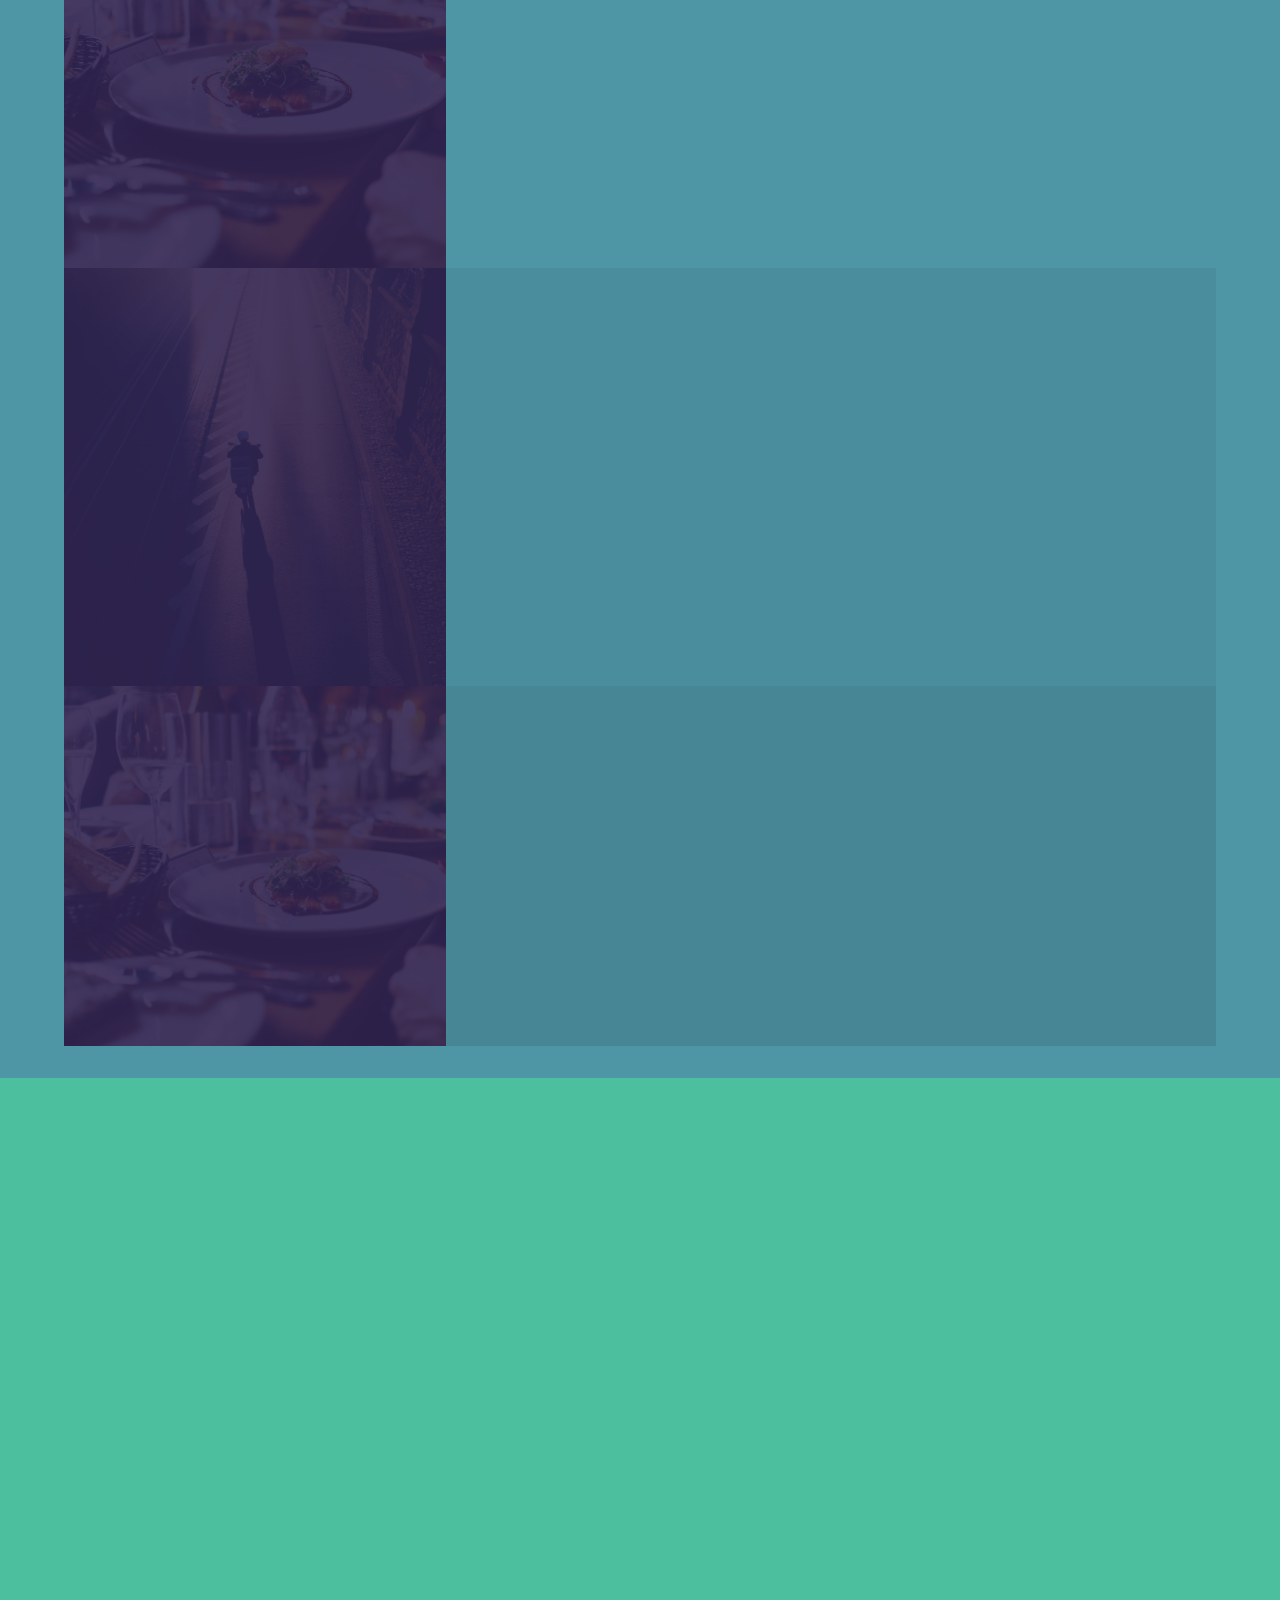
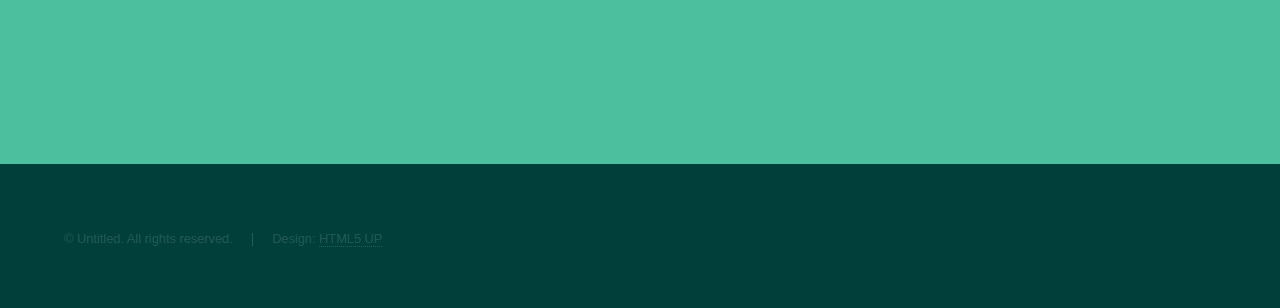
==== commit 405cdce5: "atualizando" ====
--- a/index.html
+++ b/index.html
@@ -141,8 +141,7 @@
 							<h2>Projetos de Ciência de Dados</h2>
 							<p>Destaquei alguns projetos no portifolio para demonstra minhas habilidades .</p>
 
-						<div class="spotlights">							
-							
+						<div class="spotlights">
 								<section>
 									<a href="#" class="image"><img src="images/cuisines1.jpg" alt="" data-position="center center" /></a>
 									<div class="content">
@@ -167,7 +166,6 @@
 										</div>
 									</div>
 								</section>
-							
 								<section>
 									<a href="#" class="image"><img src="images/cuisines1.jpg" alt="" data-position="25% 25%" /></a>
 									<div class="content">
@@ -180,42 +178,6 @@
 										</div>
 									</div>
 								</section>
-								<section>
-									<a href="#" class="image"><img src="images/fide.jpg" alt="" data-position="center center" /></a>
-									<div class="content">
-										<div class="inner">
-											<h2>Programa de fidelidade</h2>
-											<p>A Construção de um programa de fidelidade se deu pelo uso de Estatística e técnicas não supervisionadas de Machine Learning. A tecnica propõe segmentar um grupo de clientes com caracteristicas de perfomance na compra. O objetivo do progama é buscar aumentar as vendas e a receita da empresa.</p>
-											<ul class="actions">
-												<li><a href="generic.html" class="button">Learn more</a></li>
-											</ul>
-										</div>
-									</div>
-								</section>
-								<section>
-									<a href="#" class="image"><img src="images/pic02.jpg" alt="" data-position="top center" /></a>
-									<div class="content">
-										<div class="inner">
-											<h2>Feugiat consequat</h2>
-											<p>Phasellus convallis elit id ullamcorper pulvinar. Duis aliquam turpis mauris, eu ultricies erat malesuada quis. Aliquam dapibus.</p>
-											<ul class="actions">
-												<li><a href="generic.html" class="button">Learn more</a></li>
-											</ul>
-										</div>
-									</div>
-								</section>
-								<section>
-									<a href="#" class="image"><img src="images/pic03.jpg" alt="" data-position="25% 25%" /></a>
-									<div class="content">
-										<div class="inner">
-											<h2>Ultricies aliquam</h2>
-											<p>Phasellus convallis elit id ullamcorper pulvinar. Duis aliquam turpis mauris, eu ultricies erat malesuada quis. Aliquam dapibus.</p>
-											<ul class="actions">
-												<li><a href="generic.html" class="button">Learn more</a></li>
-											</ul>
-										</div>
-									</div>
-								</section>
 						</div>
 					</div>
 			</section>
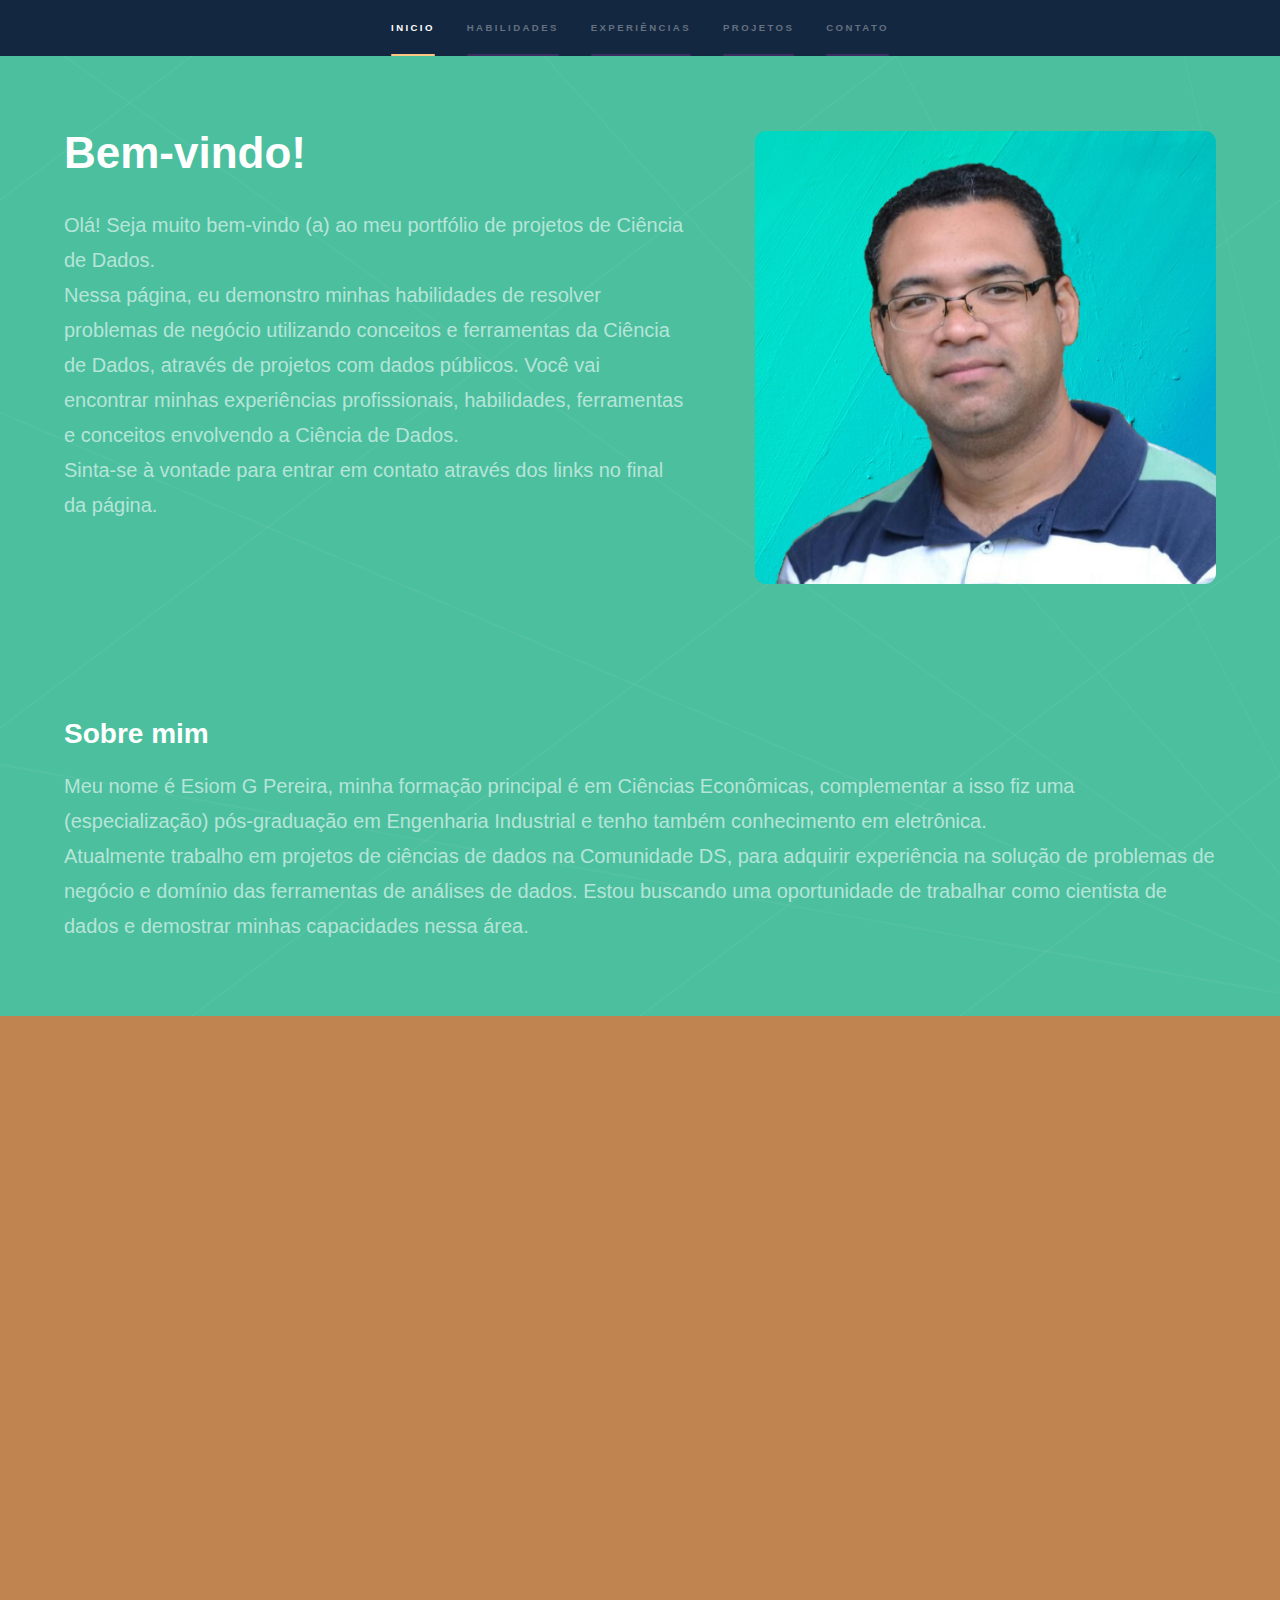
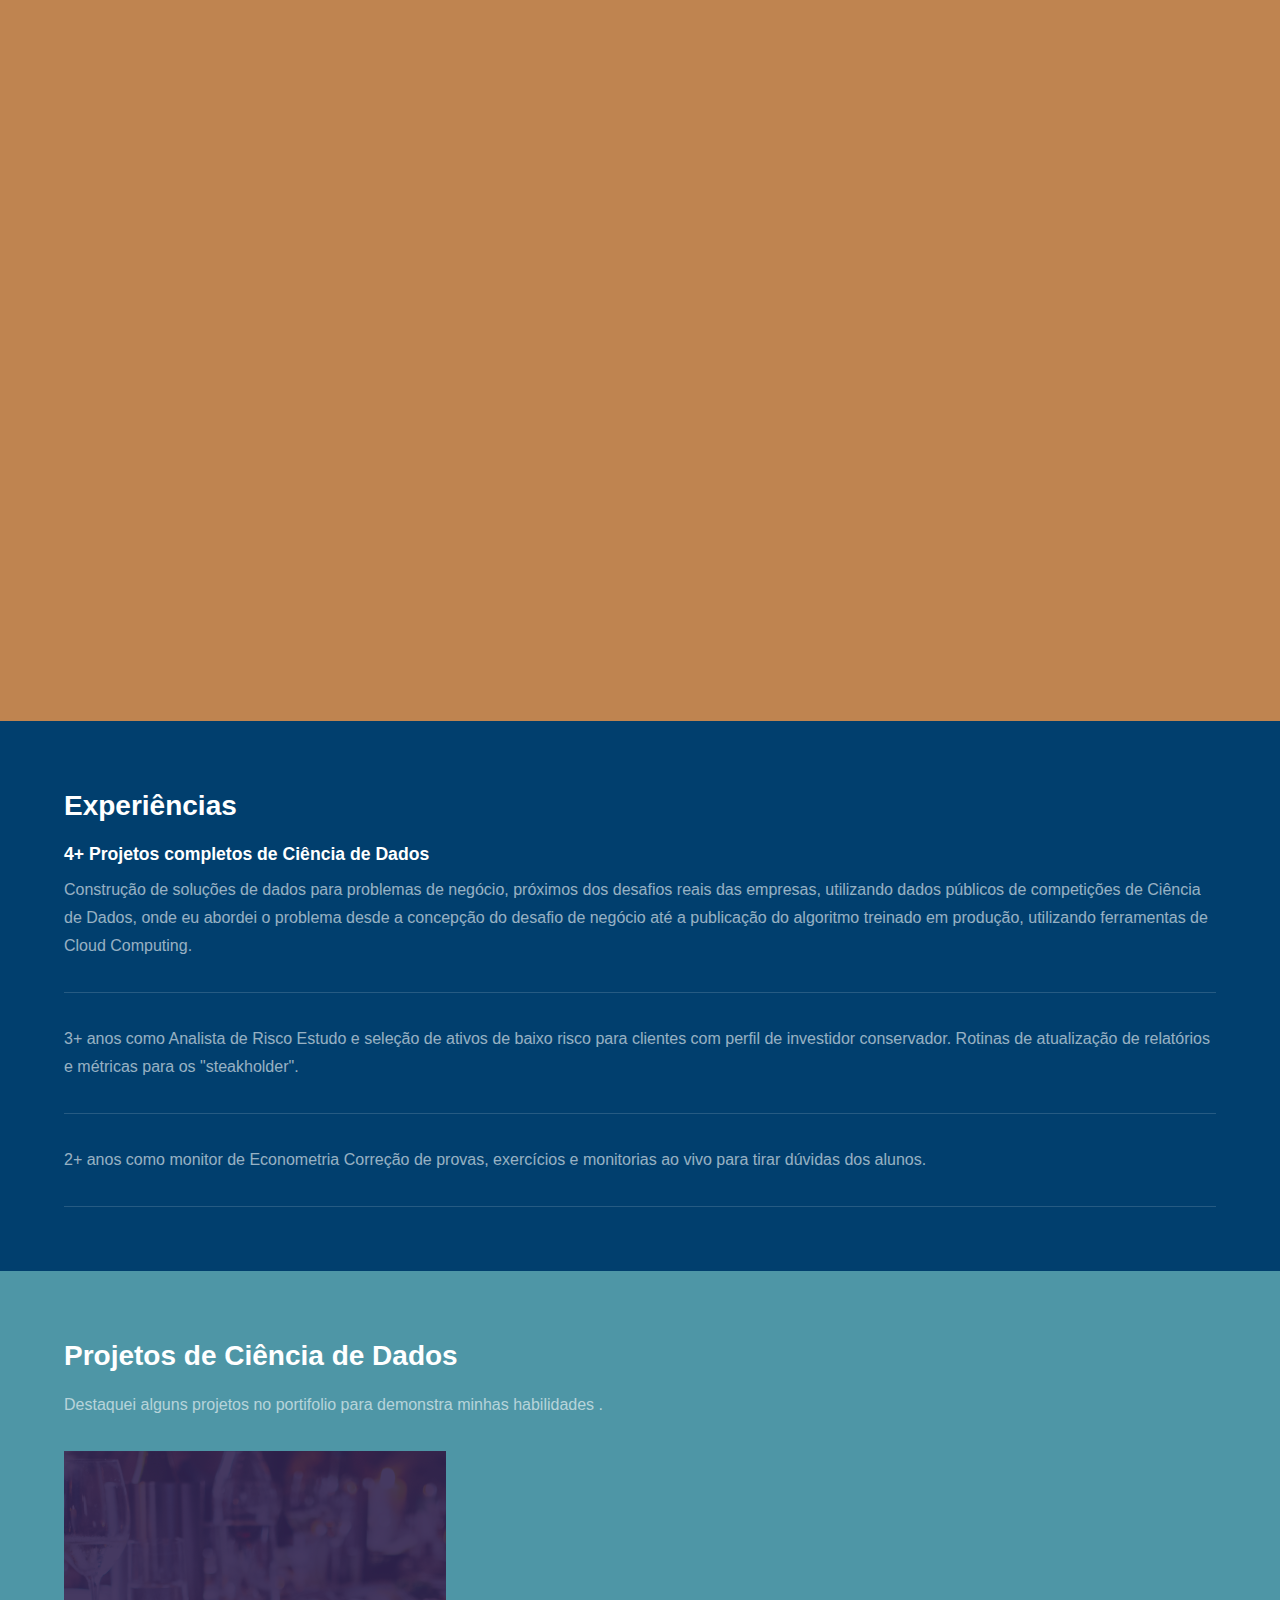
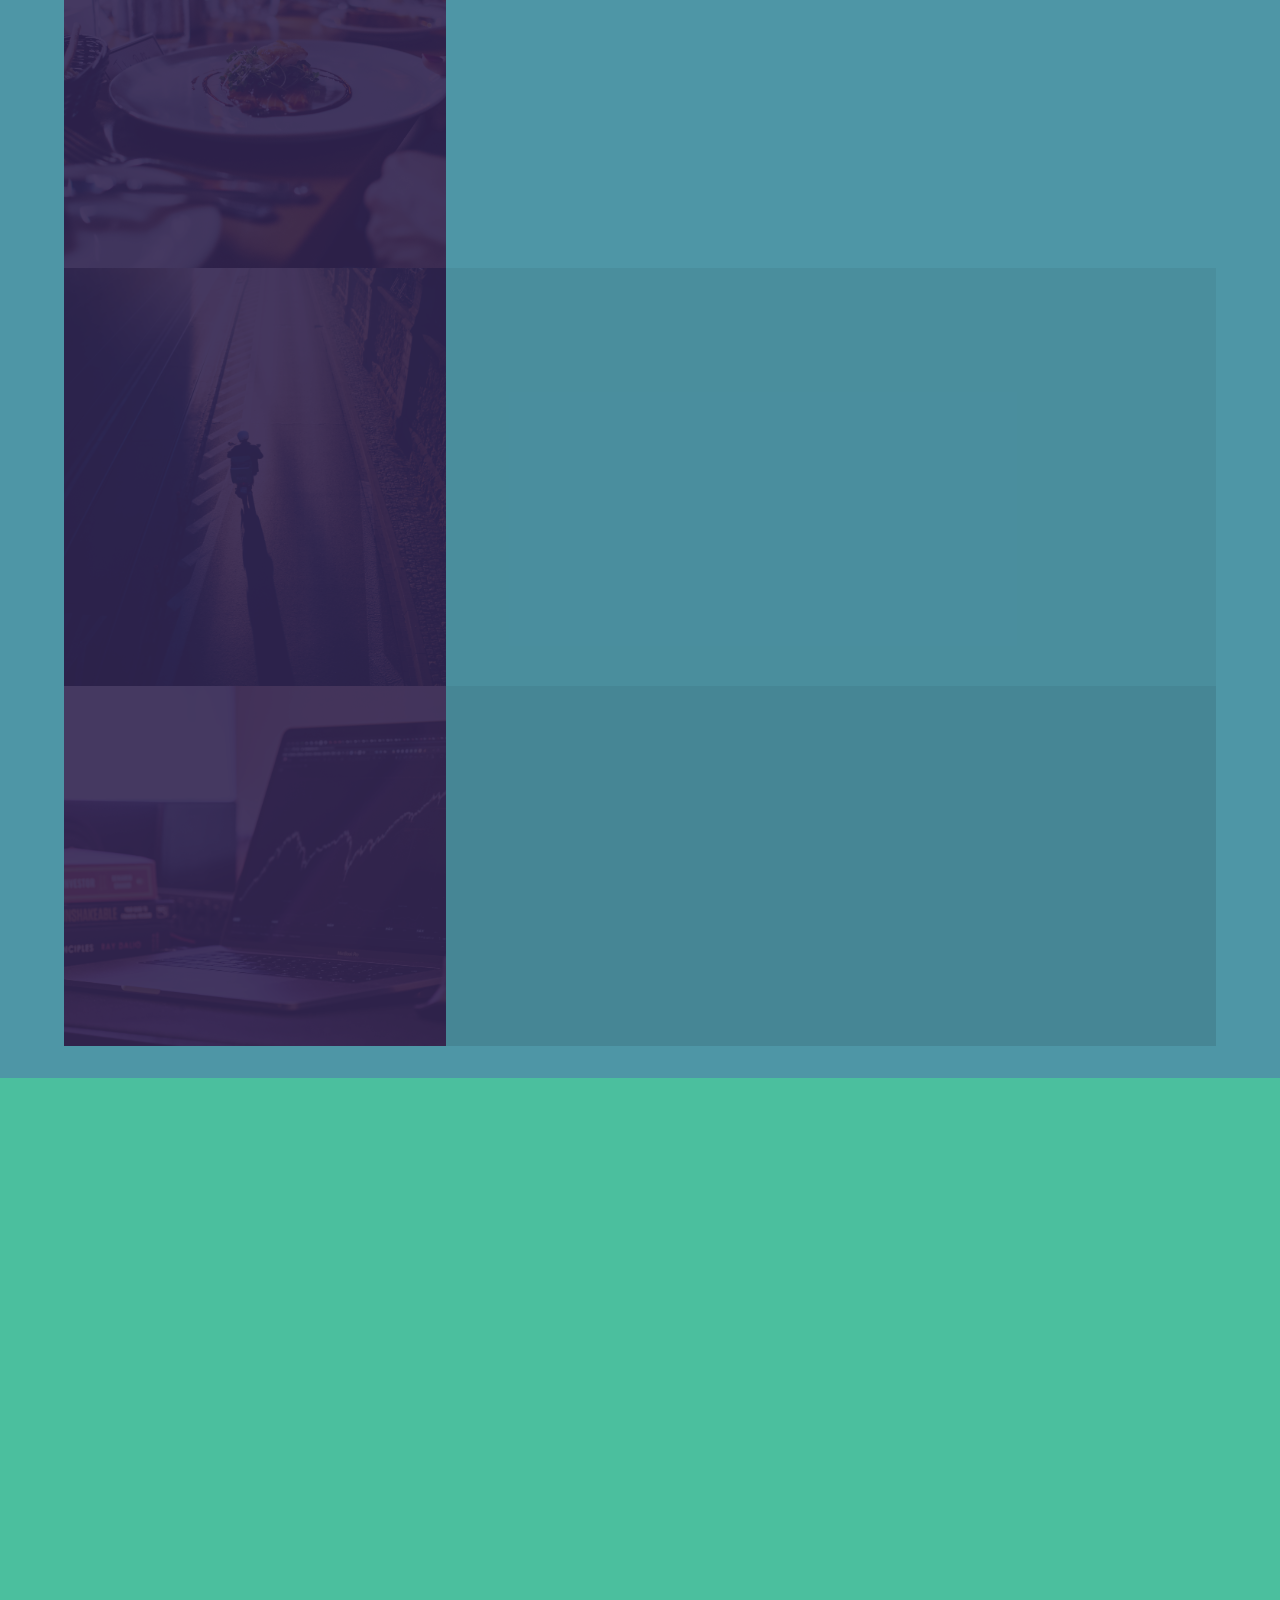
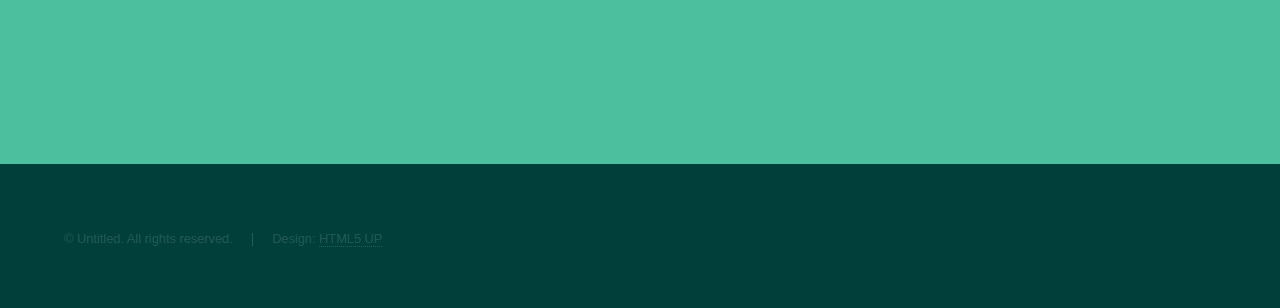
==== commit 7a31652a: "alterado" ====
--- a/index.html
+++ b/index.html
@@ -167,7 +167,7 @@
 									</div>
 								</section>
 								<section>
-									<a href="#" class="image"><img src="images/cuisines1.jpg" alt="" data-position="25% 25%" /></a>
+									<a href="#" class="image"><img src="images/pic03.jpg" alt="" data-position="25% 25%" /></a>
 									<div class="content">
 										<div class="inner">
 											<h2>Dashboard para gestores de negócio</h2>
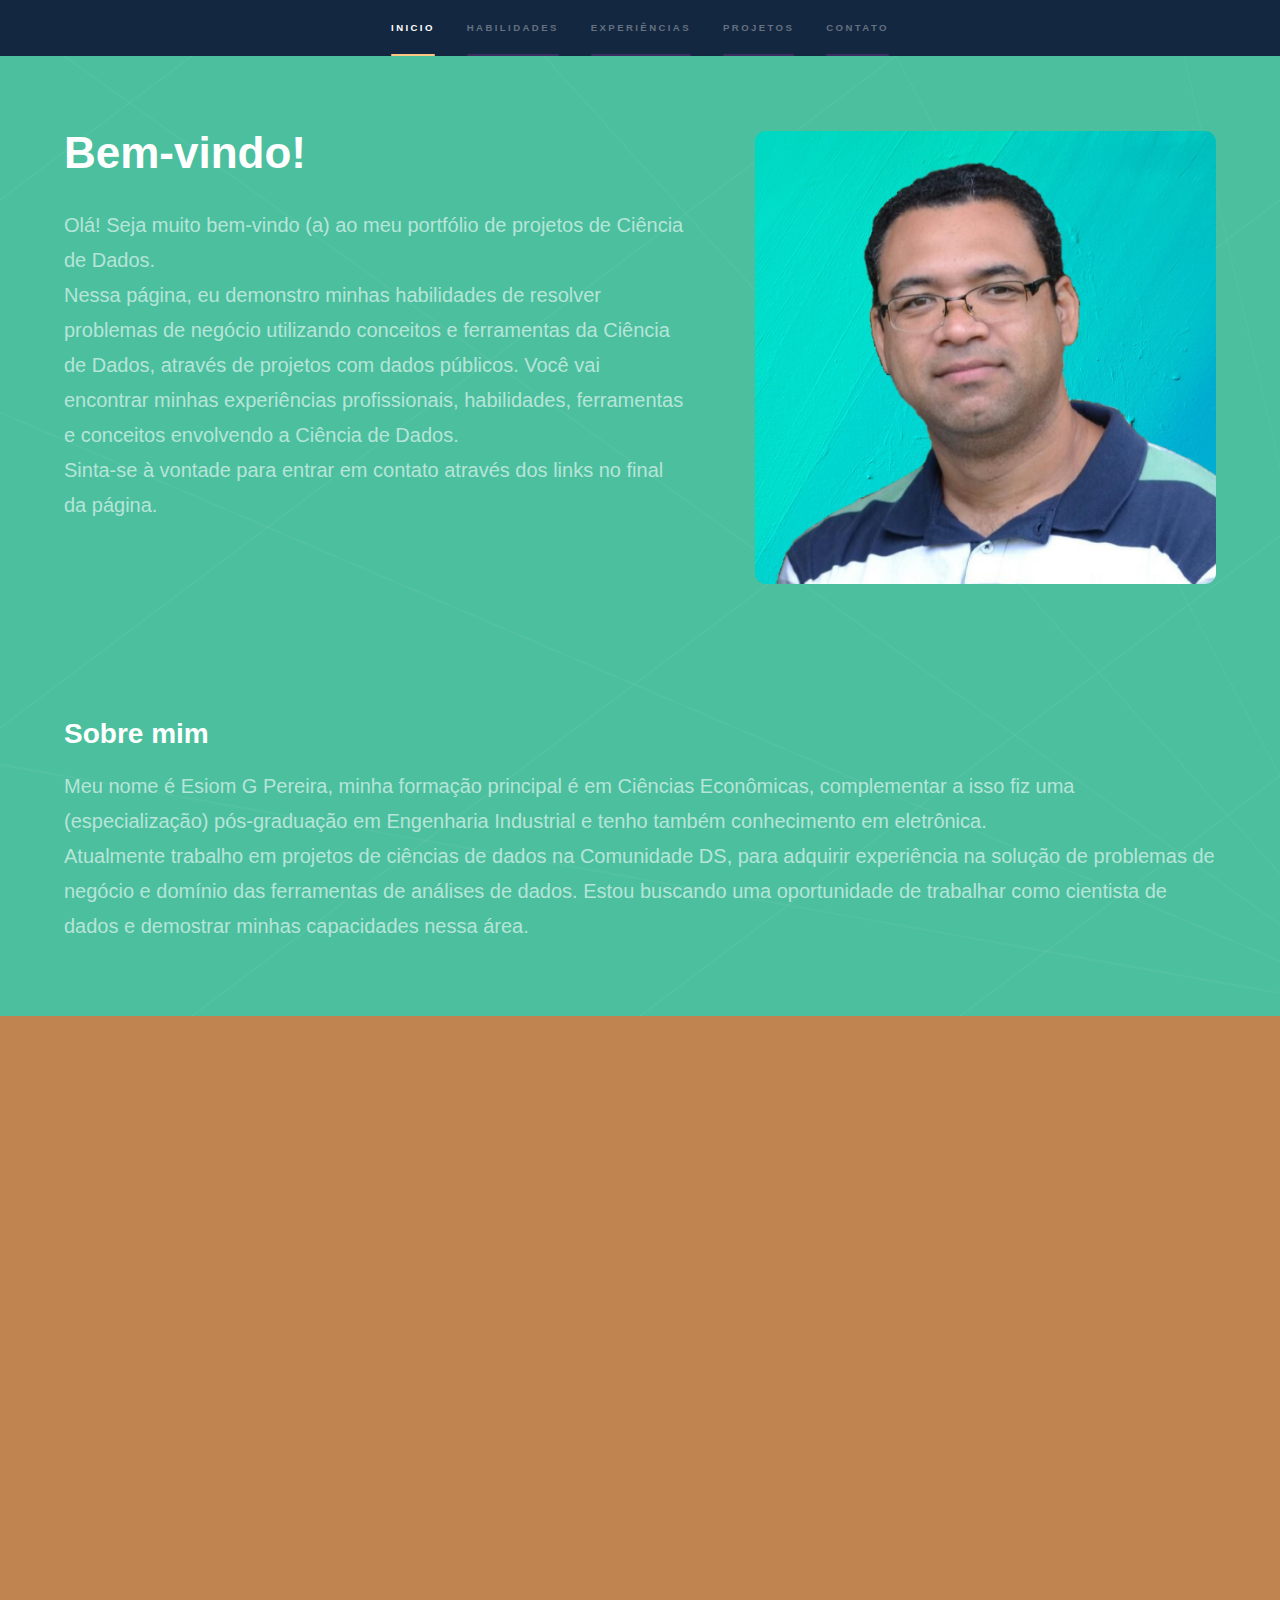
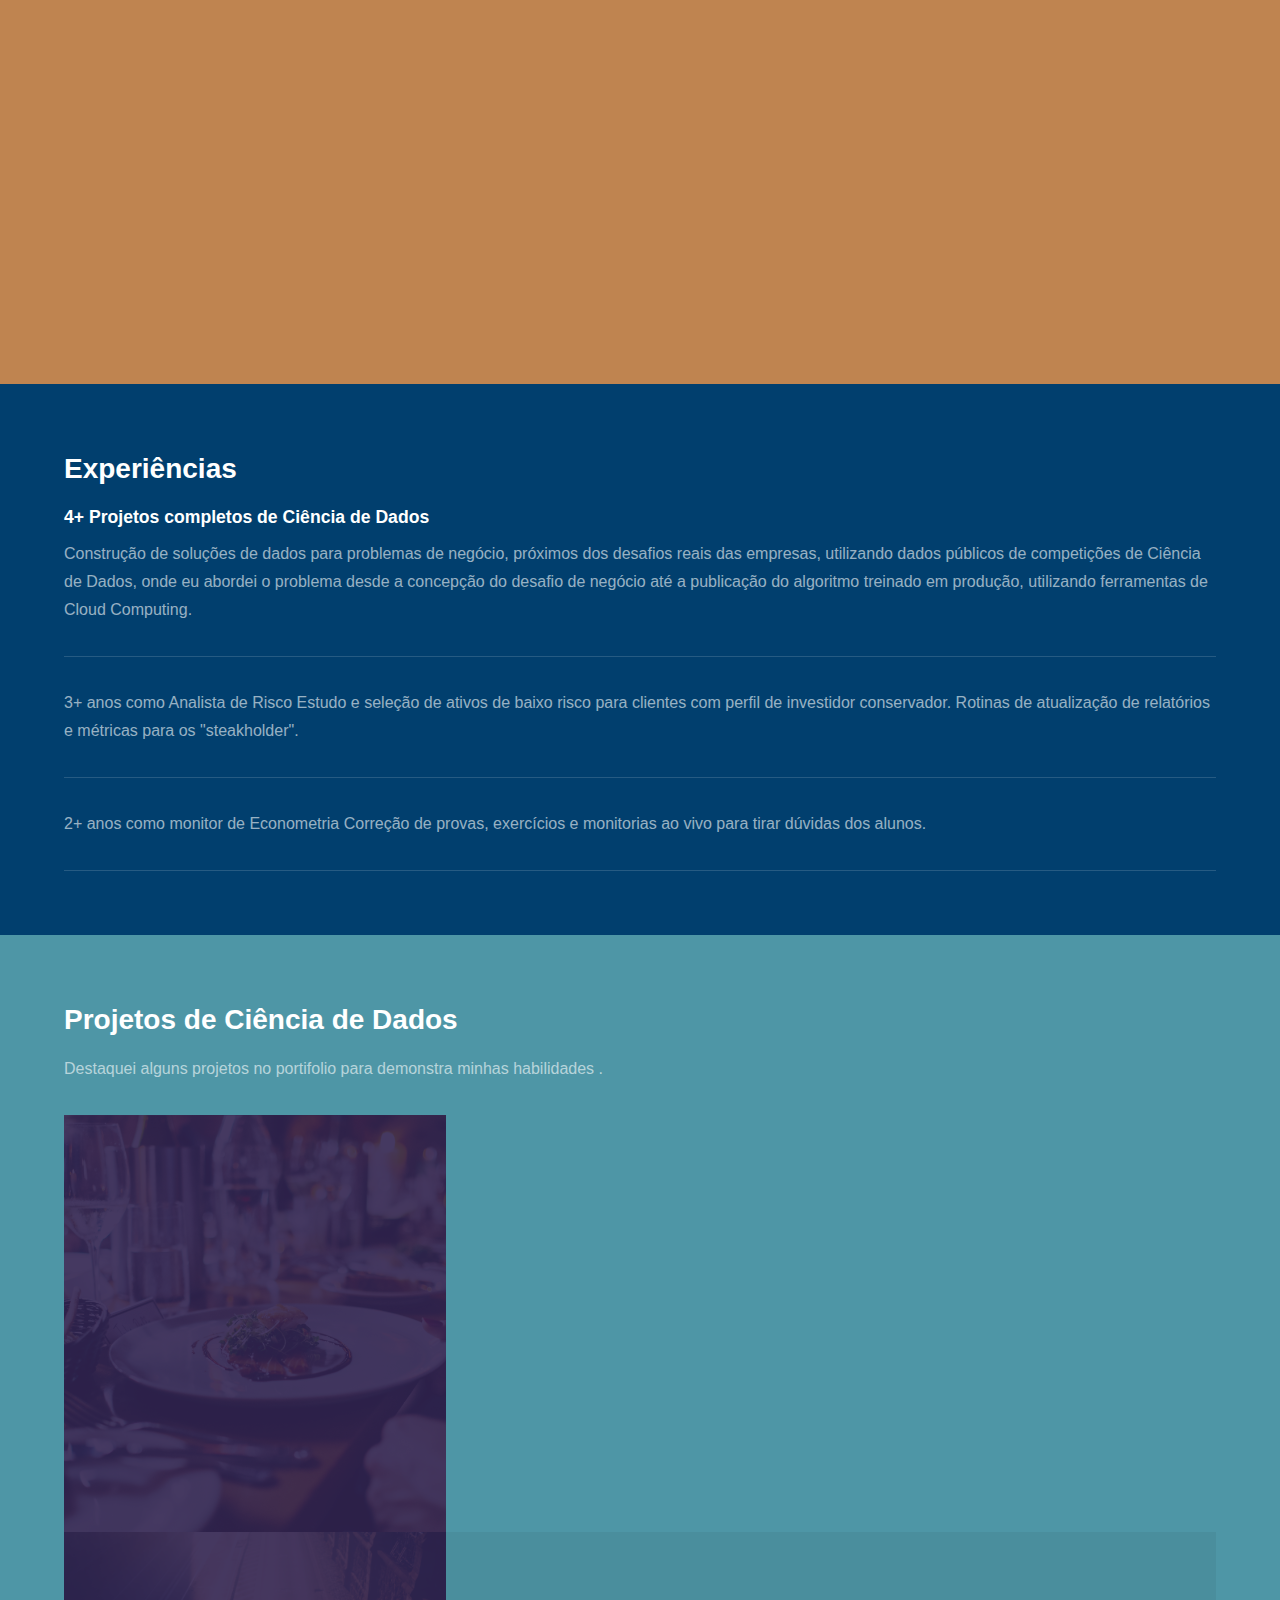
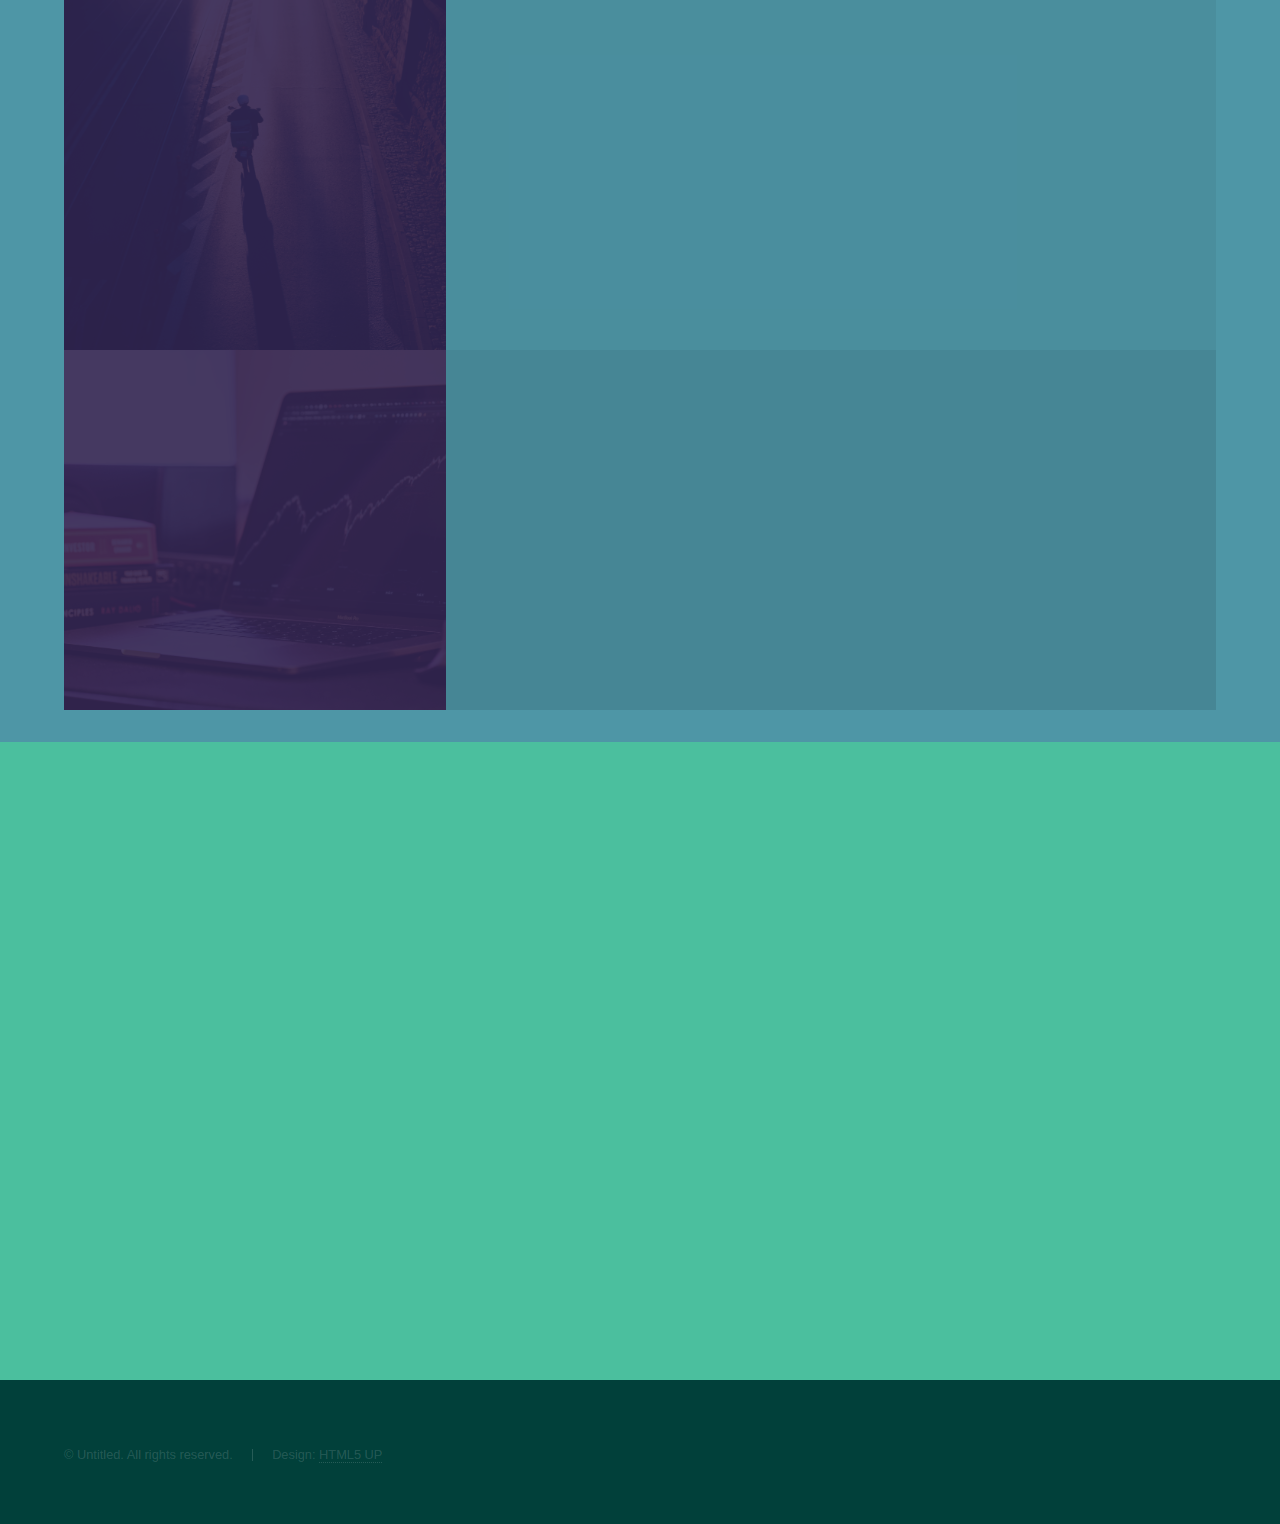
==== commit 2512c46b: "Update index.html" ====
--- a/index.html
+++ b/index.html
@@ -65,7 +65,7 @@
 								<li>Web scraping com Python;</li>
 								<li>SQL para extração de dados;</li>
 								<li>R para modelagem estatística;</li>
-								<li>Banco de Dados SQLite, Postres, MySQL, Oracle, MongoDB e Cassandra.</li>
+								<li>Conceito de ETL.</li>
 									</ul>
 							</section>
 							<section>
@@ -82,31 +82,21 @@
 									<span class="icon solid major fa-desktop"></span>
 									<h3>Visualização de Dados</h3>
 									<ul>
-									<li>Matplotlib, Seaborn, Plotly e Bokeh.</li>
-									<li>Power BI, Tableau, Metabase e Looker.</li>
+									<li>Matplotlib, Seaborn, Plotly e Bokeh;</li>
+									<li>Power BI e Tableau;</li>
+									<li>Streamlit.</li>
 									</ul>
 							</section>
 							<section>
 									<span class="icon solid major fa-cog"></span>
 									<h3>Engenharia de Software</h3>
 									<ul>
-									<li>Git, Github, Gitlab, Cookiecutter, Virtual Environment e Docker</li>
-									<li>Streamlit, Flask, Python API's.</li>
-									<li>Cloud Heroku, AWS Amazon, Google Cloud Platform ( GCP ) e Azure</li>
-									</ul>
-							</section>
-							<section>
-									<span class="icon solid major fa-link"></span>
-									<h3>Teste 2</h3>
-									<ul>
-									<li>Git, Github, Gitlab, Cookiecutter, Virtual Environment e Docker</li>
-									<li>Streamlit, Flask, Python API's.</li>
-									<li>Cloud Heroku, AWS Amazon, Google Cloud Platform ( GCP ) e Azure</li>
-									</ul>
-							</section>
-
-							<section>
-							</section>
+									<li>Git, Github, Gitlab;</li>
+									<li>Streamlit Cloud;</li>
+									<li>Google Cloud Platform ( GCP )</li>
+									</ul>
+							</section>
+
 						</div>
 								<ul class="actions">
 									<li><a href="generic.html" class="button">Learn more</a></li>
@@ -195,9 +185,8 @@
 						<ul class="contact">
 							<li>
 								<h3>Linkedin</h3>
-								<span>12345 Somewhere Road #654<br />
-								Nashville, TN 00000-0000<br />
-								USA</span>
+								<p><a href="https://www.linkedin.com/in/esiom-getulio-pereira-3939a155/"> https://www.linkedin.com/in/esiom-getulio-pereira-3939a155/</p>
+
 							</li>
 							<li>
 								<h3>Email</h3>
